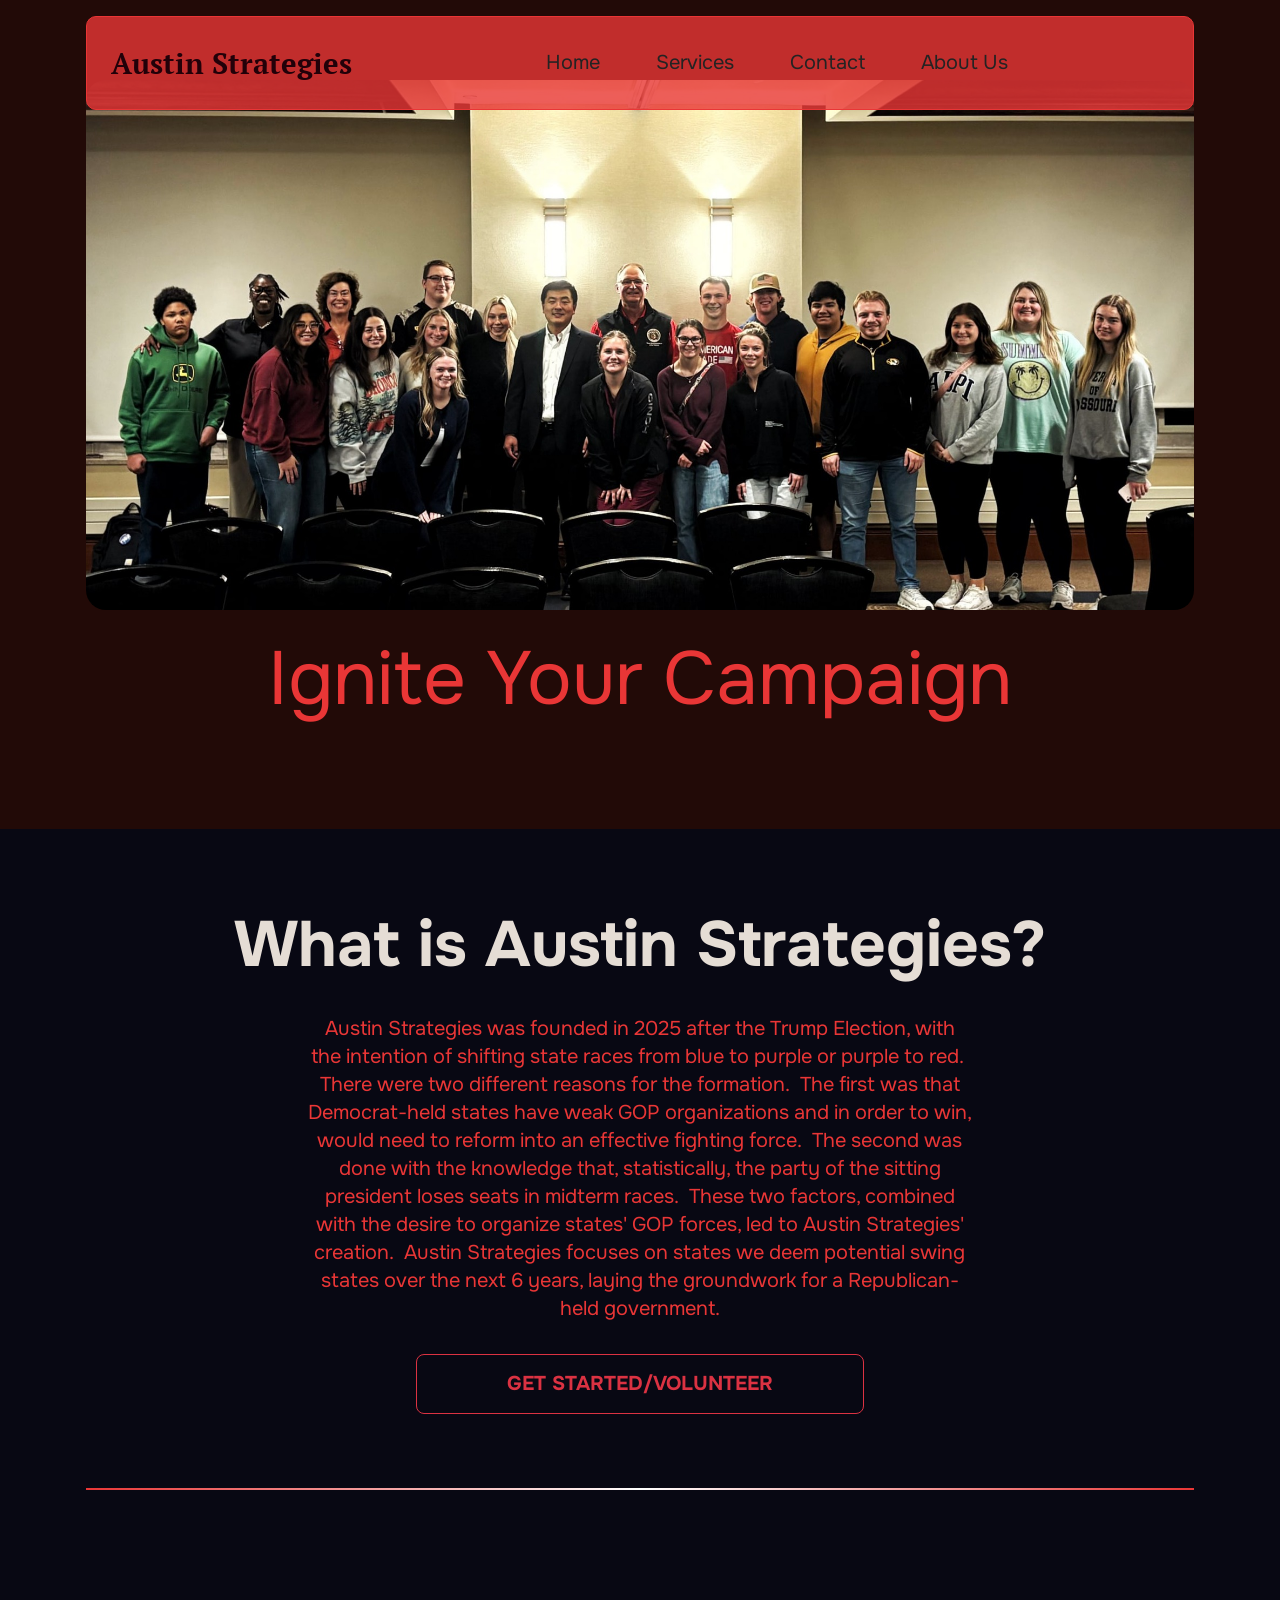
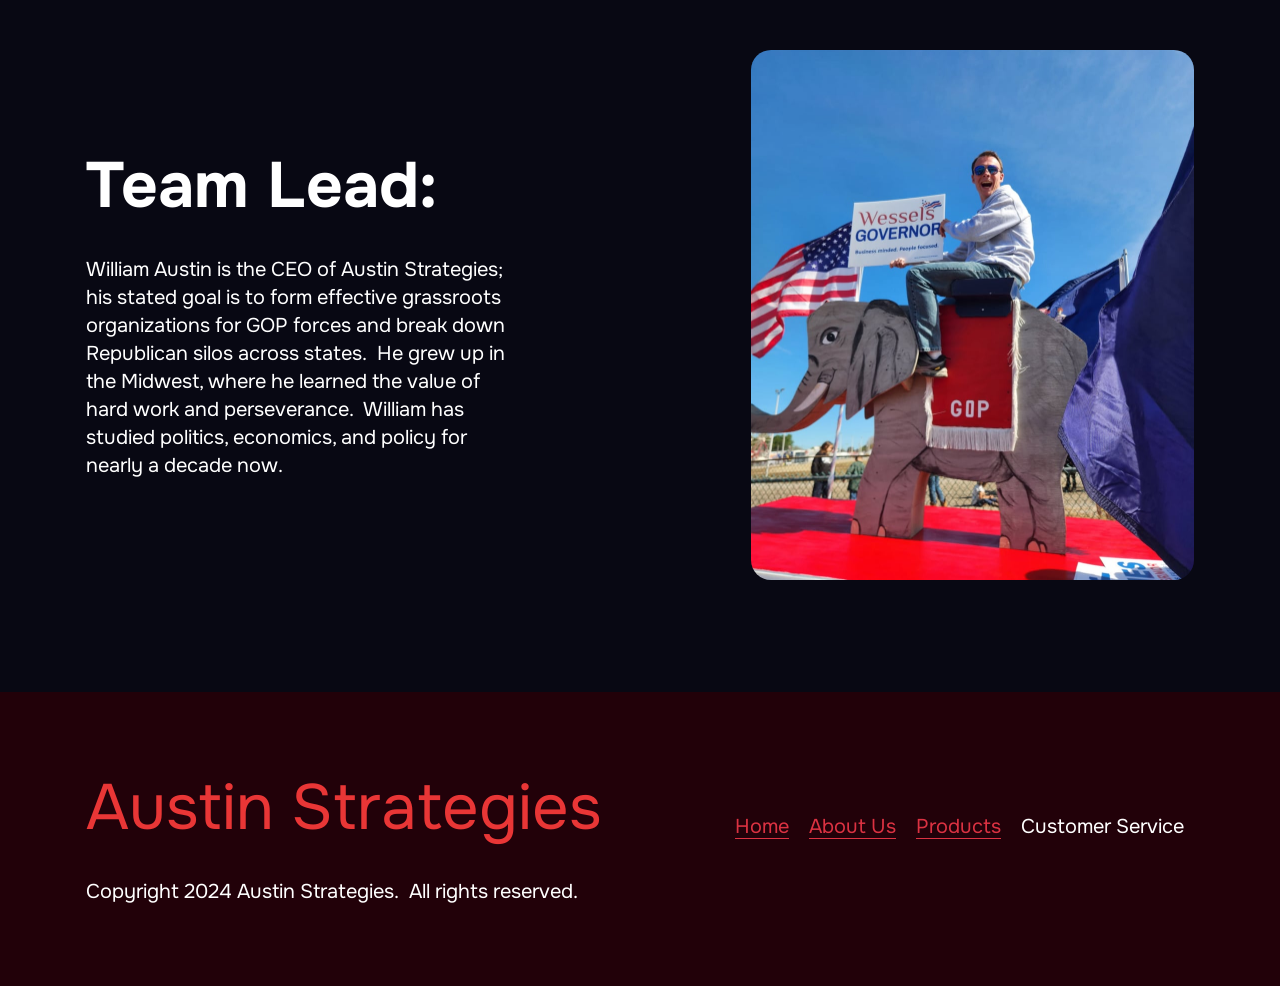
==== about.html @ 36a0f1d8 "Add files via upload" ====
<!DOCTYPE html>
<html  >
<head>
  <!-- Site made with Mobirise Website Builder v6.0.6, https://mobirise.com -->
  <meta charset="UTF-8">
  <meta http-equiv="X-UA-Compatible" content="IE=edge">
  <meta name="generator" content="Mobirise v6.0.6, mobirise.com">
  <meta name="viewport" content="width=device-width, initial-scale=1, minimum-scale=1">
  <link rel="shortcut icon" href="assets/images/screenshot202026-02-1120003244-95x86.png" type="image/x-icon">
  <meta name="description" content="">
  
  
  <title>About Us</title>
  <link rel="stylesheet" href="assets/web/assets/mobirise-icons2/mobirise2.css">
  <link rel="stylesheet" href="assets/bootstrap/css/bootstrap.min.css">
  <link rel="stylesheet" href="assets/bootstrap/css/bootstrap-grid.min.css">
  <link rel="stylesheet" href="assets/bootstrap/css/bootstrap-reboot.min.css">
  <link rel="stylesheet" href="assets/dropdown/css/style.css">
  <link rel="stylesheet" href="assets/socicon/css/styles.css">
  <link rel="stylesheet" href="assets/theme/css/style.css">
  <link rel="preload" href="https://fonts.googleapis.com/css2?family=Onest:wght@400;700&display=swap&display=swap" as="style" onload="this.onload=null;this.rel='stylesheet'">
  <noscript><link rel="stylesheet" href="https://fonts.googleapis.com/css2?family=Onest:wght@400;700&display=swap&display=swap"></noscript>
  <link rel="preload" href="https://fonts.googleapis.com/css?family=PT+Serif:400,400i,700,700i&display=swap" as="style" onload="this.onload=null;this.rel='stylesheet'">
  <noscript><link rel="stylesheet" href="https://fonts.googleapis.com/css?family=PT+Serif:400,400i,700,700i&display=swap"></noscript>
  <link rel="preload" as="style" href="assets/mobirise/css/mbr-additional.css?v=uvX25L"><link rel="stylesheet" href="assets/mobirise/css/mbr-additional.css?v=uvX25L" type="text/css">

  
  
  
</head>
<body>
  
  <section data-bs-version="5.1" class="menu menu01 tradem5 cid-uSKckRHDEF" once="menu" id="menu01-x">
    

    <div class="container">
        <nav class="navbar navbar-dropdown navbar-expand-lg">
            <div class="menu-container">
                <div class="navbar-brand">
				
                    <span class="navbar-caption-wrap"><a class="navbar-caption text-primary display-7" href="index.html">Austin Strategies</a></span>
                </div>
                <button class="navbar-toggler" type="button" data-toggle="collapse" data-bs-toggle="collapse" data-target="#navbarSupportedContent" data-bs-target="#navbarSupportedContent" aria-controls="navbarNavAltMarkup" aria-expanded="false" aria-label="Toggle navigation">
                    <div class="hamburger">
                        <span></span>
                        <span></span>
                        <span></span>
                        <span></span>
                    </div>
                </button>
                <div class="collapse navbar-collapse" id="navbarSupportedContent">
                    <ul class="navbar-nav nav-dropdown nav-right" data-app-modern-menu="true"><li class="nav-item">
                            <a class="nav-link link text-black display-4" href="index.html">Home</a>
                        </li><li class="nav-item"><a class="nav-link link text-black display-4" href="services.html">Services</a></li><li class="nav-item"><a class="nav-link link text-black display-4" href="contact.html">Contact</a></li>
                        <li class="nav-item">
                            <a class="nav-link link text-black display-4" href="about.html" aria-expanded="false">About Us</a>
                        </li></ul>
                    
                    
                </div>
            </div>
        </nav>
    </div>
</section>

<section data-bs-version="5.1" class="header02 tradem5 cid-vbmM0a72U4" id="header02-1a">
    

    
    

    <div class="container">
        <div class="row items-wrap">
            <div class="col-12 card">
                <div class="content-wrapper">
                    <div class="image-wrapper">
                        <img src="assets/images/6789fdcf-dcc9-4d1d-a786-0f560a11fdab-2216x2216.jpeg" alt="Austin Strategies">
                    </div>
                    <h2 class="mbr-section-title mbr-fonts-style display-1">Ignite Your Campaign</h2>
                    <div class="text-wrapper">
                        
                    </div>
                    
                </div>
            </div>
        </div>
    </div>
</section>

<section data-bs-version="5.1" class="article01 tradem5 cid-vbmLSLLcjw" id="article01-18">
    

    
    

    <div class="container">
        <div class="row">
            <div class="col-12">
                <div class="content-wrapper">
                    <h2 class="mbr-section-title mbr-fonts-style display-2">
                        <strong>What is Austin Strategies?</strong></h2>
                    <div class="text-wrapper">
                        <p class="mbr-text mbr-fonts-style display-4">Austin Strategies was founded in 2025 after the Trump Election, with the intention of shifting state races from blue to purple or purple to red.&nbsp; There were two different reasons for the formation.&nbsp; The first was that Democrat-held states have weak GOP organizations and in order to win, would need to reform into an effective fighting force.&nbsp; The second was done with the knowledge that, statistically, the party of the sitting president loses seats in midterm races.&nbsp; These two factors, combined with the desire to organize states' GOP forces, led to Austin Strategies' creation.&nbsp; Austin Strategies focuses on states we deem potential swing states over the next 6 years, laying the groundwork for a Republican-held government.</p>
                    </div>
                    <div class="mbr-section-btn"><a class="btn btn-danger-outline display-4" href="https://forms.gle/6SxPCvq4JrFUHr5v7">
                            GET STARTED/VOLUNTEER</a></div>
                    <div class="border-wrap"></div>
                </div>
            </div>
        </div>
    </div>
</section>

<section data-bs-version="5.1" class="article02 tradem5 cid-vbn6cPaerj" id="article02-1b">
    

    
    

    <div class="container">
        <div class="row items-wrap">
            <div class="col-12 col-lg-6 card">
                <div class="content-wrapper">
                    <h2 class="mbr-section-title mbr-fonts-style display-2"><strong>Team Lead:</strong></h2>
                    <div class="text-wrapper">
                        <p class="mbr-text mbr-fonts-style display-4">William Austin is the CEO of Austin Strategies; his stated goal is to form effective grassroots organizations for GOP forces and break down Republican silos across states.&nbsp; He grew up in the Midwest, where he learned the value of hard work and perseverance.&nbsp; William has studied politics, economics, and policy for nearly a decade now.</p>
                    </div>
                    
                </div>
            </div>
            <div class="col-lg-5">
                <div class="content-wrapper">
                    <div class="image-wrapper">
                        <img src="assets/images/image0000002010-886x1181.jpg" alt="GOP">
                    </div>
                </div>
            </div>
        </div>
    </div>
</section>

<section data-bs-version="5.1" class="footer01 tradem5 cid-uSKckSQ9bU" once="footers" id="footer01-y">
    

    
    

    <div class="container">
        <div class="row items-wrap">
            <div class="col-12 col-lg-6 card">
                <div class="title-wrapper">
                    <a href="#">
                        <h2 class="mbr-section-title mbr-fonts-style display-2">Austin Strategies&nbsp;</h2>
                    </a>
                </div>
            </div>
            <div class="col-12 col-lg-6 card">
                <div class="nav-wrapper">
                    <ul class="list mbr-fonts-style display-4">
                        <li class="item-wrap"><a href="index.html" class="text-danger">Home</a></li><li class="item-wrap"><a href="about.html" class="text-danger">About Us</a></li>
                        <li class="item-wrap"><a href="index.html#pricing01-2" class="text-danger text-primary">Products</a></li>
                        <li class="item-wrap">Customer Service</li>
                    </ul>
                </div>
            </div>
            <div class="col-12">
                <h2 class="mbr-copy mbr-fonts-style display-4">Copyright 2024 Austin Strategies.&nbsp; All rights reserved.</h2>
            </div>
        </div>
    </div>
</section>


<script src="assets/bootstrap/js/bootstrap.bundle.min.js"></script>
  <script src="assets/smoothscroll/smooth-scroll.js"></script>
  <script src="assets/ytplayer/index.js"></script>
  <script src="assets/dropdown/js/navbar-dropdown.js"></script>
  <script src="assets/theme/js/script.js"></script>
  
  
  
</body>
</html>
---- assets/web/assets/mobirise-icons2/mobirise2.css ----
@font-face {
  font-family: 'Moririse2';
  font-display: swap;
  src:  url('mobirise2.eot?f2bix4');
  src:  url('mobirise2.eot?f2bix4#iefix') format('embedded-opentype'),
    url('mobirise2.ttf?f2bix4') format('truetype'),
    url('mobirise2.woff?f2bix4') format('woff'),
    url('mobirise2.svg?f2bix4#mobirise2') format('svg');
  font-weight: normal;
  font-style: normal;
}

[class^="mobi-"], [class*=" mobi-"] {
  /* use !important to prevent issues with browser extensions that change fonts */
  font-family: 'Moririse2' !important;
  speak: none;
  font-style: normal;
  font-weight: normal;
  font-variant: normal;
  text-transform: none;
  line-height: 1;

  /* Better Font Rendering =========== */
  -webkit-font-smoothing: antialiased;
  -moz-osx-font-smoothing: grayscale;
}

.mobi-mbri-add-submenu:before {
  content: "\e900";
}
.mobi-mbri-alert:before {
  content: "\e901";
}
.mobi-mbri-align-center:before {
  content: "\e902";
}
.mobi-mbri-align-justify:before {
  content: "\e903";
}
.mobi-mbri-align-left:before {
  content: "\e904";
}
.mobi-mbri-align-right:before {
  content: "\e905";
}
.mobi-mbri-android:before {
  content: "\e906";
}
.mobi-mbri-apple:before {
  content: "\e907";
}
.mobi-mbri-arrow-down:before {
  content: "\e908";
}
.mobi-mbri-arrow-next:before {
  content: "\e909";
}
.mobi-mbri-arrow-prev:before {
  content: "\e90a";
}
.mobi-mbri-arrow-up:before {
  content: "\e90b";
}
.mobi-mbri-bold:before {
  content: "\e90c";
}
.mobi-mbri-bookmark:before {
  content: "\e90d";
}
.mobi-mbri-bootstrap:before {
  content: "\e90e";
}
.mobi-mbri-briefcase:before {
  content: "\e90f";
}
.mobi-mbri-browse:before {
  content: "\e910";
}
.mobi-mbri-bulleted-list:before {
  content: "\e911";
}
.mobi-mbri-calendar:before {
  content: "\e912";
}
.mobi-mbri-camera:before {
  content: "\e913";
}
.mobi-mbri-cart-add:before {
  content: "\e914";
}
.mobi-mbri-cart-full:before {
  content: "\e915";
}
.mobi-mbri-cash:before {
  content: "\e916";
}
.mobi-mbri-change-style:before {
  content: "\e917";
}
.mobi-mbri-chat:before {
  content: "\e918";
}
.mobi-mbri-clock:before {
  content: "\e919";
}
.mobi-mbri-close:before {
  content: "\e91a";
}
.mobi-mbri-cloud:before {
  content: "\e91b";
}
.mobi-mbri-code:before {
  content: "\e91c";
}
.mobi-mbri-contact-form:before {
  content: "\e91d";
}
.mobi-mbri-credit-card:before {
  content: "\e91e";
}
.mobi-mbri-cursor-click:before {
  content: "\e91f";
}
.mobi-mbri-cust-feedback:before {
  content: "\e920";
}
.mobi-mbri-database:before {
  content: "\e921";
}
.mobi-mbri-delivery:before {
  content: "\e922";
}
.mobi-mbri-desktop:before {
  content: "\e923";
}
.mobi-mbri-devices:before {
  content: "\e924";
}
.mobi-mbri-down:before {
  content: "\e925";
}
.mobi-mbri-download-2:before {
  content: "\e926";
}
.mobi-mbri-download:before {
  content: "\e927";
}
.mobi-mbri-drag-n-drop-2:before {
  content: "\e928";
}
.mobi-mbri-drag-n-drop:before {
  content: "\e929";
}
.mobi-mbri-edit-2:before {
  content: "\e92a";
}
.mobi-mbri-edit:before {
  content: "\e92b";
}
.mobi-mbri-error:before {
  content: "\e92c";
}
.mobi-mbri-extension:before {
  content: "\e92d";
}
.mobi-mbri-features:before {
  content: "\e92e";
}
.mobi-mbri-file:before {
  content: "\e92f";
}
.mobi-mbri-flag:before {
  content: "\e930";
}
.mobi-mbri-folder:before {
  content: "\e931";
}
.mobi-mbri-gift:before {
  content: "\e932";
}
.mobi-mbri-github:before {
  content: "\e933";
}
.mobi-mbri-globe-2:before {
  content: "\e934";
}
.mobi-mbri-globe:before {
  content: "\e935";
}
.mobi-mbri-growing-chart:before {
  content: "\e936";
}
.mobi-mbri-hearth:before {
  content: "\e937";
}
.mobi-mbri-help:before {
  content: "\e938";
}
.mobi-mbri-home:before {
  content: "\e939";
}
.mobi-mbri-hot-cup:before {
  content: "\e93a";
}
.mobi-mbri-idea:before {
  content: "\e93b";
}
.mobi-mbri-image-gallery:before {
  content: "\e93c";
}
.mobi-mbri-image-slider:before {
  content: "\e93d";
}
.mobi-mbri-info:before {
  content: "\e93e";
}
.mobi-mbri-italic:before {
  content: "\e93f";
}
.mobi-mbri-key:before {
  content: "\e940";
}
.mobi-mbri-laptop:before {
  content: "\e941";
}
.mobi-mbri-layers:before {
  content: "\e942";
}
.mobi-mbri-left-right:before {
  content: "\e943";
}
.mobi-mbri-left:before {
  content: "\e944";
}
.mobi-mbri-letter:before {
  content: "\e945";
}
.mobi-mbri-like:before {
  content: "\e946";
}
.mobi-mbri-link:before {
  content: "\e947";
}
.mobi-mbri-lock:before {
  content: "\e948";
}
.mobi-mbri-login:before {
  content: "\e949";
}
.mobi-mbri-logout:before {
  content: "\e94a";
}
.mobi-mbri-magic-stick:before {
  content: "\e94b";
}
.mobi-mbri-map-pin:before {
  content: "\e94c";
}
.mobi-mbri-menu:before {
  content: "\e94d";
}
.mobi-mbri-mobile-2:before {
  content: "\e94e";
}
.mobi-mbri-mobile-horizontal:before {
  content: "\e94f";
}
.mobi-mbri-mobile:before {
  content: "\e950";
}
.mobi-mbri-mobirise:before {
  content: "\e951";
}
.mobi-mbri-more-horizontal:before {
  content: "\e952";
}
.mobi-mbri-more-vertical:before {
  content: "\e953";
}
.mobi-mbri-music:before {
  content: "\e954";
}
.mobi-mbri-new-file:before {
  content: "\e955";
}
.mobi-mbri-numbered-list:before {
  content: "\e956";
}
.mobi-mbri-opened-folder:before {
  content: "\e957";
}
.mobi-mbri-pages:before {
  content: "\e958";
}
.mobi-mbri-paper-plane:before {
  content: "\e959";
}
.mobi-mbri-paperclip:before {
  content: "\e95a";
}
.mobi-mbri-phone:before {
  content: "\e95b";
}
.mobi-mbri-photo:before {
  content: "\e95c";
}
.mobi-mbri-photos:before {
  content: "\e95d";
}
.mobi-mbri-pin:before {
  content: "\e95e";
}
.mobi-mbri-play:before {
  content: "\e95f";
}
.mobi-mbri-plus:before {
  content: "\e960";
}
.mobi-mbri-preview:before {
  content: "\e961";
}
.mobi-mbri-print:before {
  content: "\e962";
}
.mobi-mbri-protect:before {
  content: "\e963";
}
.mobi-mbri-question:before {
  content: "\e964";
}
.mobi-mbri-quote-left:before {
  content: "\e965";
}
.mobi-mbri-quote-right:before {
  content: "\e966";
}
.mobi-mbri-redo:before {
  content: "\e967";
}
.mobi-mbri-refresh:before {
  content: "\e968";
}
.mobi-mbri-responsive-2:before {
  content: "\e969";
}
.mobi-mbri-responsive:before {
  content: "\e96a";
}
.mobi-mbri-right:before {
  content: "\e96b";
}
.mobi-mbri-rocket:before {
  content: "\e96c";
}
.mobi-mbri-sad-face:before {
  content: "\e96d";
}
.mobi-mbri-sale:before {
  content: "\e96e";
}
.mobi-mbri-save:before {
  content: "\e96f";
}
.mobi-mbri-search:before {
  content: "\e970";
}
.mobi-mbri-setting-2:before {
  content: "\e971";
}
.mobi-mbri-setting-3:before {
  content: "\e972";
}
.mobi-mbri-setting:before {
  content: "\e973";
}
.mobi-mbri-share:before {
  content: "\e974";
}
.mobi-mbri-shopping-bag:before {
  content: "\e975";
}
.mobi-mbri-shopping-basket:before {
  content: "\e976";
}
.mobi-mbri-shopping-cart:before {
  content: "\e977";
}
.mobi-mbri-sites:before {
  content: "\e978";
}
.mobi-mbri-smile-face:before {
  content: "\e979";
}
.mobi-mbri-speed:before {
  content: "\e97a";
}
.mobi-mbri-star:before {
  content: "\e97b";
}
.mobi-mbri-success:before {
  content: "\e97c";
}
.mobi-mbri-sun:before {
  content: "\e97d";
}
.mobi-mbri-sun2:before {
  content: "\e97e";
}
.mobi-mbri-tablet-vertical:before {
  content: "\e97f";
}
.mobi-mbri-tablet:before {
  content: "\e980";
}
.mobi-mbri-target:before {
  content: "\e981";
}
.mobi-mbri-timer:before {
  content: "\e982";
}
.mobi-mbri-to-ftp:before {
  content: "\e983";
}
.mobi-mbri-to-local-drive:before {
  content: "\e984";
}
.mobi-mbri-touch-swipe:before {
  content: "\e985";
}
.mobi-mbri-touch:before {
  content: "\e986";
}
.mobi-mbri-trash:before {
  content: "\e987";
}
.mobi-mbri-underline:before {
  content: "\e988";
}
.mobi-mbri-undo:before {
  content: "\e989";
}
.mobi-mbri-unlink:before {
  content: "\e98a";
}
.mobi-mbri-unlock:before {
  content: "\e98b";
}
.mobi-mbri-up-down:before {
  content: "\e98c";
}
.mobi-mbri-up:before {
  content: "\e98d";
}
.mobi-mbri-update:before {
  content: "\e98e";
}
.mobi-mbri-upload-2:before {
  content: "\e98f";
}
.mobi-mbri-upload:before {
  content: "\e990";
}
.mobi-mbri-user-2:before {
  content: "\e991";
}
.mobi-mbri-user:before {
  content: "\e992";
}
.mobi-mbri-users:before {
  content: "\e993";
}
.mobi-mbri-video-play:before {
  content: "\e994";
}
.mobi-mbri-video:before {
  content: "\e995";
}
.mobi-mbri-watch:before {
  content: "\e996";
}
.mobi-mbri-website-theme-2:before {
  content: "\e997";
}
.mobi-mbri-website-theme:before {
  content: "\e998";
}
.mobi-mbri-wifi:before {
  content: "\e999";
}
.mobi-mbri-windows:before {
  content: "\e99a";
}
.mobi-mbri-zoom-in:before {
  content: "\e99b";
}
.mobi-mbri-zoom-out:before {
  content: "\e99c";
}
---- assets/dropdown/css/style.css ----
.navbar-dropdown {
  left: 0;
  padding: 0;
  position: absolute;
  right: 0;
  top: 0;
  transition: all 0.45s ease;
  z-index: 1030;
  background: #282828; }
  .navbar-dropdown .navbar-logo {
    margin-right: 0.8rem;
    transition: margin 0.3s ease-in-out;
    vertical-align: middle; }
    .navbar-dropdown .navbar-logo img {
      height: 3.125rem;
      transition: all 0.3s ease-in-out; }
    .navbar-dropdown .navbar-logo.mbr-iconfont {
      font-size: 3.125rem;
      line-height: 3.125rem; }
  .navbar-dropdown .navbar-caption {
    font-weight: 700;
    white-space: normal;
    vertical-align: -4px;
    line-height: 3.125rem !important; }
    .navbar-dropdown .navbar-caption, .navbar-dropdown .navbar-caption:hover {
      color: inherit;
      text-decoration: none; }
  .navbar-dropdown .mbr-iconfont + .navbar-caption {
    vertical-align: -1px; }
  .navbar-dropdown.navbar-fixed-top {
    position: fixed; }
  .navbar-dropdown .navbar-brand span {
    vertical-align: -4px; }
  .navbar-dropdown.bg-color.transparent {
    background: none; }
  .navbar-dropdown.navbar-short .navbar-brand {
    padding: 0.625rem 0; }
    .navbar-dropdown.navbar-short .navbar-brand span {
      vertical-align: -1px; }
  .navbar-dropdown.navbar-short .navbar-caption {
    line-height: 2.375rem !important;
    vertical-align: -2px; }
  .navbar-dropdown.navbar-short .navbar-logo {
    margin-right: 0.5rem; }
    .navbar-dropdown.navbar-short .navbar-logo img {
      height: 2.375rem; }
    .navbar-dropdown.navbar-short .navbar-logo.mbr-iconfont {
      font-size: 2.375rem;
      line-height: 2.375rem; }
  .navbar-dropdown.navbar-short .mbr-table-cell {
    height: 3.625rem; }
  .navbar-dropdown .navbar-close {
    left: 0.6875rem;
    position: fixed;
    top: 0.75rem;
    z-index: 1000; }
  .navbar-dropdown .hamburger-icon {
    content: "";
    display: inline-block;
    vertical-align: middle;
    width: 16px;
    -webkit-box-shadow: 0 -6px 0 1px #282828,0 0 0 1px #282828,0 6px 0 1px #282828;
    -moz-box-shadow: 0 -6px 0 1px #282828,0 0 0 1px #282828,0 6px 0 1px #282828;
    box-shadow: 0 -6px 0 1px #282828,0 0 0 1px #282828,0 6px 0 1px #282828; }

.dropdown-menu .dropdown-toggle[data-toggle="dropdown-submenu"]::after {
  border-bottom: 0.35em solid transparent;
  border-left: 0.35em solid;
  border-right: 0;
  border-top: 0.35em solid transparent;
  margin-left: 0.3rem; }

.dropdown-menu .dropdown-item:focus {
  outline: 0; }

.nav-dropdown {
  font-size: 0.75rem;
  font-weight: 500;
  height: auto !important; }
  .nav-dropdown .nav-btn {
    padding-left: 1rem; }
  .nav-dropdown .link {
    margin: .667em 1.667em;
    font-weight: 500;
    padding: 0;
    transition: color .2s ease-in-out; }
    .nav-dropdown .link.dropdown-toggle {
      margin-right: 2.583em; }
      .nav-dropdown .link.dropdown-toggle::after {
        margin-left: .25rem;
        border-top: 0.35em solid;
        border-right: 0.35em solid transparent;
        border-left: 0.35em solid transparent;
        border-bottom: 0; }
      .nav-dropdown .link.dropdown-toggle[aria-expanded="true"] {
        margin: 0;
        padding: 0.667em 3.263em  0.667em 1.667em; }
  .nav-dropdown .link::after,
  .nav-dropdown .dropdown-item::after {
    color: inherit; }
  .nav-dropdown .btn {
    font-size: 0.75rem;
    font-weight: 700;
    letter-spacing: 0;
    margin-bottom: 0;
    padding-left: 1.25rem;
    padding-right: 1.25rem; }
  .nav-dropdown .dropdown-menu {
    border-radius: 0;
    border: 0;
    left: 0;
    margin: 0;
    padding-bottom: 1.25rem;
    padding-top: 1.25rem;
    position: relative; }
  .nav-dropdown .dropdown-submenu {
    margin-left: 0.125rem;
    top: 0; }
  .nav-dropdown .dropdown-item {
    font-weight: 500;
    line-height: 2;
    padding: 0.3846em 4.615em 0.3846em 1.5385em;
    position: relative;
    transition: color .2s ease-in-out, background-color .2s ease-in-out; }
    .nav-dropdown .dropdown-item::after {
      margin-top: -0.3077em;
      position: absolute;
      right: 1.1538em;
      top: 50%; }
    .nav-dropdown .dropdown-item:focus, .nav-dropdown .dropdown-item:hover {
      background: none; }

@media (max-width: 767px) {
  .nav-dropdown.navbar-toggleable-sm {
    bottom: 0;
    display: none;
    left: 0;
    overflow-x: hidden;
    position: fixed;
    top: 0;
    transform: translateX(-100%);
    -ms-transform: translateX(-100%);
    -webkit-transform: translateX(-100%);
    width: 18.75rem;
    z-index: 999; } }
.nav-dropdown.navbar-toggleable-xl {
  bottom: 0;
  display: none;
  left: 0;
  overflow-x: hidden;
  position: fixed;
  top: 0;
  transform: translateX(-100%);
  -ms-transform: translateX(-100%);
  -webkit-transform: translateX(-100%);
  width: 18.75rem;
  z-index: 999; }

.nav-dropdown-sm {
  display: block !important;
  overflow-x: hidden;
  overflow: auto;
  padding-top: 3.875rem; }
  .nav-dropdown-sm::after {
    content: "";
    display: block;
    height: 3rem;
    width: 100%; }
  .nav-dropdown-sm.collapse.in ~ .navbar-close {
    display: block !important; }
  .nav-dropdown-sm.collapsing, .nav-dropdown-sm.collapse.in {
    transform: translateX(0);
    -ms-transform: translateX(0);
    -webkit-transform: translateX(0);
    transition: all 0.25s ease-out;
    -webkit-transition: all 0.25s ease-out;
    background: #282828; }
  .nav-dropdown-sm.collapsing[aria-expanded="false"] {
    transform: translateX(-100%);
    -ms-transform: translateX(-100%);
    -webkit-transform: translateX(-100%); }
  .nav-dropdown-sm .nav-item {
    display: block;
    margin-left: 0 !important;
    padding-left: 0; }
  .nav-dropdown-sm .link,
  .nav-dropdown-sm .dropdown-item {
    border-top: 1px dotted rgba(255, 255, 255, 0.1);
    font-size: 0.8125rem;
    line-height: 1.6;
    margin: 0 !important;
    padding: 0.875rem 2.4rem 0.875rem 1.5625rem !important;
    position: relative;
    white-space: normal; }
    .nav-dropdown-sm .link:focus, .nav-dropdown-sm .link:hover,
    .nav-dropdown-sm .dropdown-item:focus,
    .nav-dropdown-sm .dropdown-item:hover {
      background: rgba(0, 0, 0, 0.2) !important;
      color: #c0a375; }
  .nav-dropdown-sm .nav-btn {
    position: relative;
    padding: 1.5625rem 1.5625rem 0 1.5625rem; }
    .nav-dropdown-sm .nav-btn::before {
      border-top: 1px dotted rgba(255, 255, 255, 0.1);
      content: "";
      left: 0;
      position: absolute;
      top: 0;
      width: 100%; }
    .nav-dropdown-sm .nav-btn + .nav-btn {
      padding-top: 0.625rem; }
      .nav-dropdown-sm .nav-btn + .nav-btn::before {
        display: none; }
  .nav-dropdown-sm .btn {
    padding: 0.625rem 0; }
  .nav-dropdown-sm .dropdown-toggle[data-toggle="dropdown-submenu"]::after {
    margin-left: .25rem;
    border-top: 0.35em solid;
    border-right: 0.35em solid transparent;
    border-left: 0.35em solid transparent;
    border-bottom: 0; }
  .nav-dropdown-sm .dropdown-toggle[data-toggle="dropdown-submenu"][aria-expanded="true"]::after {
    border-top: 0;
    border-right: 0.35em solid transparent;
    border-left: 0.35em solid transparent;
    border-bottom: 0.35em solid; }
  .nav-dropdown-sm .dropdown-menu {
    margin: 0;
    padding: 0;
    position: relative;
    top: 0;
    left: 0;
    width: 100%;
    border: 0;
    float: none;
    border-radius: 0;
    background: none; }
  .nav-dropdown-sm .dropdown-submenu {
    left: 100%;
    margin-left: 0.125rem;
    margin-top: -1.25rem;
    top: 0; }

.navbar-toggleable-sm .nav-dropdown .dropdown-menu {
  position: absolute; }

.navbar-toggleable-sm .nav-dropdown .dropdown-submenu {
  left: 100%;
  margin-left: 0.125rem;
  margin-top: -1.25rem;
  top: 0; }

.navbar-toggleable-sm.opened .nav-dropdown .dropdown-menu {
  position: relative; }

.navbar-toggleable-sm.opened .nav-dropdown .dropdown-submenu {
  left: 0;
  margin-left: 00rem;
  margin-top: 0rem;
  top: 0; }

.is-builder .nav-dropdown.collapsing {
  transition: none !important; }
---- assets/socicon/css/styles.css ----
@charset "UTF-8";

@font-face {
  font-family: 'Socicon';
  src:  url('../fonts/socicon.eot');
  src:  url('../fonts/socicon.eot?#iefix') format('embedded-opentype'),
    url('../fonts/socicon.woff2') format('woff2'),
    url('../fonts/socicon.ttf') format('truetype'),
    url('../fonts/socicon.woff') format('woff'),
    url('../fonts/socicon.svg#socicon') format('svg');
  font-weight: normal;
  font-style: normal;
  font-display: swap;
}

[data-icon]:before {
  font-family: "socicon" !important;
  content: attr(data-icon);
  font-style: normal !important;
  font-weight: normal !important;
  font-variant: normal !important;
  text-transform: none !important;
  speak: none;
  line-height: 1;
  -webkit-font-smoothing: antialiased;
  -moz-osx-font-smoothing: grayscale;
}

[class^="socicon-"], [class*=" socicon-"] {
  /* use !important to prevent issues with browser extensions that change fonts */
  font-family: 'Socicon' !important;
  speak: none;
  font-style: normal;
  font-weight: normal;
  font-variant: normal;
  text-transform: none;
  line-height: 1;

  /* Better Font Rendering =========== */
  -webkit-font-smoothing: antialiased;
  -moz-osx-font-smoothing: grayscale;
}

.socicon-eitaa:before {
  content: "\e97c";
}
.socicon-soroush:before {
  content: "\e97d";
}
.socicon-bale:before {
  content: "\e97e";
}
.socicon-zazzle:before {
  content: "\e97b";
}
.socicon-society6:before {
  content: "\e97a";
}
.socicon-redbubble:before {
  content: "\e979";
}
.socicon-avvo:before {
  content: "\e978";
}
.socicon-stitcher:before {
  content: "\e977";
}
.socicon-googlehangouts:before {
  content: "\e974";
}
.socicon-dlive:before {
  content: "\e975";
}
.socicon-vsco:before {
  content: "\e976";
}
.socicon-flipboard:before {
  content: "\e973";
}
.socicon-ubuntu:before {
  content: "\e958";
}
.socicon-artstation:before {
  content: "\e959";
}
.socicon-invision:before {
  content: "\e95a";
}
.socicon-torial:before {
  content: "\e95b";
}
.socicon-collectorz:before {
  content: "\e95c";
}
.socicon-seenthis:before {
  content: "\e95d";
}
.socicon-googleplaymusic:before {
  content: "\e95e";
}
.socicon-debian:before {
  content: "\e95f";
}
.socicon-filmfreeway:before {
  content: "\e960";
}
.socicon-gnome:before {
  content: "\e961";
}
.socicon-itchio:before {
  content: "\e962";
}
.socicon-jamendo:before {
  content: "\e963";
}
.socicon-mix:before {
  content: "\e964";
}
.socicon-sharepoint:before {
  content: "\e965";
}
.socicon-tinder:before {
  content: "\e966";
}
.socicon-windguru:before {
  content: "\e967";
}
.socicon-cdbaby:before {
  content: "\e968";
}
.socicon-elementaryos:before {
  content: "\e969";
}
.socicon-stage32:before {
  content: "\e96a";
}
.socicon-tiktok:before {
  content: "\e96b";
}
.socicon-gitter:before {
  content: "\e96c";
}
.socicon-letterboxd:before {
  content: "\e96d";
}
.socicon-threema:before {
  content: "\e96e";
}
.socicon-splice:before {
  content: "\e96f";
}
.socicon-metapop:before {
  content: "\e970";
}
.socicon-naver:before {
  content: "\e971";
}
.socicon-remote:before {
  content: "\e972";
}
.socicon-internet:before {
  content: "\e957";
}
.socicon-moddb:before {
  content: "\e94b";
}
.socicon-indiedb:before {
  content: "\e94c";
}
.socicon-traxsource:before {
  content: "\e94d";
}
.socicon-gamefor:before {
  content: "\e94e";
}
.socicon-pixiv:before {
  content: "\e94f";
}
.socicon-myanimelist:before {
  content: "\e950";
}
.socicon-blackberry:before {
  content: "\e951";
}
.socicon-wickr:before {
  content: "\e952";
}
.socicon-spip:before {
  content: "\e953";
}
.socicon-napster:before {
  content: "\e954";
}
.socicon-beatport:before {
  content: "\e955";
}
.socicon-hackerone:before {
  content: "\e956";
}
.socicon-hackernews:before {
  content: "\e946";
}
.socicon-smashwords:before {
  content: "\e947";
}
.socicon-kobo:before {
  content: "\e948";
}
.socicon-bookbub:before {
  content: "\e949";
}
.socicon-mailru:before {
  content: "\e94a";
}
.socicon-gitlab:before {
  content: "\e945";
}
.socicon-instructables:before {
  content: "\e944";
}
.socicon-portfolio:before {
  content: "\e943";
}
.socicon-codered:before {
  content: "\e940";
}
.socicon-origin:before {
  content: "\e941";
}
.socicon-nextdoor:before {
  content: "\e942";
}
.socicon-udemy:before {
  content: "\e93f";
}
.socicon-livemaster:before {
  content: "\e93e";
}
.socicon-crunchbase:before {
  content: "\e93b";
}
.socicon-homefy:before {
  content: "\e93c";
}
.socicon-calendly:before {
  content: "\e93d";
}
.socicon-realtor:before {
  content: "\e90f";
}
.socicon-tidal:before {
  content: "\e910";
}
.socicon-qobuz:before {
  content: "\e911";
}
.socicon-natgeo:before {
  content: "\e912";
}
.socicon-mastodon:before {
  content: "\e913";
}
.socicon-unsplash:before {
  content: "\e914";
}
.socicon-homeadvisor:before {
  content: "\e915";
}
.socicon-angieslist:before {
  content: "\e916";
}
.socicon-codepen:before {
  content: "\e917";
}
.socicon-slack:before {
  content: "\e918";
}
.socicon-openaigym:before {
  content: "\e919";
}
.socicon-logmein:before {
  content: "\e91a";
}
.socicon-fiverr:before {
  content: "\e91b";
}
.socicon-gotomeeting:before {
  content: "\e91c";
}
.socicon-aliexpress:before {
  content: "\e91d";
}
.socicon-guru:before {
  content: "\e91e";
}
.socicon-appstore:before {
  content: "\e91f";
}
.socicon-homes:before {
  content: "\e920";
}
.socicon-zoom:before {
  content: "\e921";
}
.socicon-alibaba:before {
  content: "\e922";
}
.socicon-craigslist:before {
  content: "\e923";
}
.socicon-wix:before {
  content: "\e924";
}
.socicon-redfin:before {
  content: "\e925";
}
.socicon-googlecalendar:before {
  content: "\e926";
}
.socicon-shopify:before {
  content: "\e927";
}
.socicon-freelancer:before {
  content: "\e928";
}
.socicon-seedrs:before {
  content: "\e929";
}
.socicon-bing:before {
  content: "\e92a";
}
.socicon-doodle:before {
  content: "\e92b";
}
.socicon-bonanza:before {
  content: "\e92c";
}
.socicon-squarespace:before {
  content: "\e92d";
}
.socicon-toptal:before {
  content: "\e92e";
}
.socicon-gust:before {
  content: "\e92f";
}
.socicon-ask:before {
  content: "\e930";
}
.socicon-trulia:before {
  content: "\e931";
}
.socicon-loomly:before {
  content: "\e932";
}
.socicon-ghost:before {
  content: "\e933";
}
.socicon-upwork:before {
  content: "\e934";
}
.socicon-fundable:before {
  content: "\e935";
}
.socicon-booking:before {
  content: "\e936";
}
.socicon-googlemaps:before {
  content: "\e937";
}
.socicon-zillow:before {
  content: "\e938";
}
.socicon-niconico:before {
  content: "\e939";
}
.socicon-toneden:before {
  content: "\e93a";
}
.socicon-augment:before {
  content: "\e908";
}
.socicon-bitbucket:before {
  content: "\e909";
}
.socicon-fyuse:before {
  content: "\e90a";
}
.socicon-yt-gaming:before {
  content: "\e90b";
}
.socicon-sketchfab:before {
  content: "\e90c";
}
.socicon-mobcrush:before {
  content: "\e90d";
}
.socicon-microsoft:before {
  content: "\e90e";
}
.socicon-pandora:before {
  content: "\e907";
}
.socicon-messenger:before {
  content: "\e906";
}
.socicon-gamewisp:before {
  content: "\e905";
}
.socicon-bloglovin:before {
  content: "\e904";
}
.socicon-tunein:before {
  content: "\e903";
}
.socicon-gamejolt:before {
  content: "\e901";
}
.socicon-trello:before {
  content: "\e902";
}
.socicon-spreadshirt:before {
  content: "\e900";
}
.socicon-500px:before {
  content: "\e000";
}
.socicon-8tracks:before {
  content: "\e001";
}
.socicon-airbnb:before {
  content: "\e002";
}
.socicon-alliance:before {
  content: "\e003";
}
.socicon-amazon:before {
  content: "\e004";
}
.socicon-amplement:before {
  content: "\e005";
}
.socicon-android:before {
  content: "\e006";
}
.socicon-angellist:before {
  content: "\e007";
}
.socicon-apple:before {
  content: "\e008";
}
.socicon-appnet:before {
  content: "\e009";
}
.socicon-baidu:before {
  content: "\e00a";
}
.socicon-bandcamp:before {
  content: "\e00b";
}
.socicon-battlenet:before {
  content: "\e00c";
}
.socicon-mixer:before {
  content: "\e00d";
}
.socicon-bebee:before {
  content: "\e00e";
}
.socicon-bebo:before {
  content: "\e00f";
}
.socicon-behance:before {
  content: "\e010";
}
.socicon-blizzard:before {
  content: "\e011";
}
.socicon-blogger:before {
  content: "\e012";
}
.socicon-buffer:before {
  content: "\e013";
}
.socicon-chrome:before {
  content: "\e014";
}
.socicon-coderwall:before {
  content: "\e015";
}
.socicon-curse:before {
  content: "\e016";
}
.socicon-dailymotion:before {
  content: "\e017";
}
.socicon-deezer:before {
  content: "\e018";
}
.socicon-delicious:before {
  content: "\e019";
}
.socicon-deviantart:before {
  content: "\e01a";
}
.socicon-diablo:before {
  content: "\e01b";
}
.socicon-digg:before {
  content: "\e01c";
}
.socicon-discord:before {
  content: "\e01d";
}
.socicon-disqus:before {
  content: "\e01e";
}
.socicon-douban:before {
  content: "\e01f";
}
.socicon-draugiem:before {
  content: "\e020";
}
.socicon-dribbble:before {
  content: "\e021";
}
.socicon-drupal:before {
  content: "\e022";
}
.socicon-ebay:before {
  content: "\e023";
}
.socicon-ello:before {
  content: "\e024";
}
.socicon-endomodo:before {
  content: "\e025";
}
.socicon-envato:before {
  content: "\e026";
}
.socicon-etsy:before {
  content: "\e027";
}
.socicon-facebook:before {
  content: "\e028";
}
.socicon-feedburner:before {
  content: "\e029";
}
.socicon-filmweb:before {
  content: "\e02a";
}
.socicon-firefox:before {
  content: "\e02b";
}
.socicon-flattr:before {
  content: "\e02c";
}
.socicon-flickr:before {
  content: "\e02d";
}
.socicon-formulr:before {
  content: "\e02e";
}
.socicon-forrst:before {
  content: "\e02f";
}
.socicon-foursquare:before {
  content: "\e030";
}
.socicon-friendfeed:before {
  content: "\e031";
}
.socicon-github:before {
  content: "\e032";
}
.socicon-goodreads:before {
  content: "\e033";
}
.socicon-google:before {
  content: "\e034";
}
.socicon-googlescholar:before {
  content: "\e035";
}
.socicon-googlegroups:before {
  content: "\e036";
}
.socicon-googlephotos:before {
  content: "\e037";
}
.socicon-googleplus:before {
  content: "\e038";
}
.socicon-grooveshark:before {
  content: "\e039";
}
.socicon-hackerrank:before {
  content: "\e03a";
}
.socicon-hearthstone:before {
  content: "\e03b";
}
.socicon-hellocoton:before {
  content: "\e03c";
}
.socicon-heroes:before {
  content: "\e03d";
}
.socicon-smashcast:before {
  content: "\e03e";
}
.socicon-horde:before {
  content: "\e03f";
}
.socicon-houzz:before {
  content: "\e040";
}
.socicon-icq:before {
  content: "\e041";
}
.socicon-identica:before {
  content: "\e042";
}
.socicon-imdb:before {
  content: "\e043";
}
.socicon-instagram:before {
  content: "\e044";
}
.socicon-issuu:before {
  content: "\e045";
}
.socicon-istock:before {
  content: "\e046";
}
.socicon-itunes:before {
  content: "\e047";
}
.socicon-keybase:before {
  content: "\e048";
}
.socicon-lanyrd:before {
  content: "\e049";
}
.socicon-lastfm:before {
  content: "\e04a";
}
.socicon-line:before {
  content: "\e04b";
}
.socicon-linkedin:before {
  content: "\e04c";
}
.socicon-livejournal:before {
  content: "\e04d";
}
.socicon-lyft:before {
  content: "\e04e";
}
.socicon-macos:before {
  content: "\e04f";
}
.socicon-mail:before {
  content: "\e050";
}
.socicon-medium:before {
  content: "\e051";
}
.socicon-meetup:before {
  content: "\e052";
}
.socicon-mixcloud:before {
  content: "\e053";
}
.socicon-modelmayhem:before {
  content: "\e054";
}
.socicon-mumble:before {
  content: "\e055";
}
.socicon-myspace:before {
  content: "\e056";
}
.socicon-newsvine:before {
  content: "\e057";
}
.socicon-nintendo:before {
  content: "\e058";
}
.socicon-npm:before {
  content: "\e059";
}
.socicon-odnoklassniki:before {
  content: "\e05a";
}
.socicon-openid:before {
  content: "\e05b";
}
.socicon-opera:before {
  content: "\e05c";
}
.socicon-outlook:before {
  content: "\e05d";
}
.socicon-overwatch:before {
  content: "\e05e";
}
.socicon-patreon:before {
  content: "\e05f";
}
.socicon-paypal:before {
  content: "\e060";
}
.socicon-periscope:before {
  content: "\e061";
}
.socicon-persona:before {
  content: "\e062";
}
.socicon-pinterest:before {
  content: "\e063";
}
.socicon-play:before {
  content: "\e064";
}
.socicon-player:before {
  content: "\e065";
}
.socicon-playstation:before {
  content: "\e066";
}
.socicon-pocket:before {
  content: "\e067";
}
.socicon-qq:before {
  content: "\e068";
}
.socicon-quora:before {
  content: "\e069";
}
.socicon-raidcall:before {
  content: "\e06a";
}
.socicon-ravelry:before {
  content: "\e06b";
}
.socicon-reddit:before {
  content: "\e06c";
}
.socicon-renren:before {
  content: "\e06d";
}
.socicon-researchgate:before {
  content: "\e06e";
}
.socicon-residentadvisor:before {
  content: "\e06f";
}
.socicon-reverbnation:before {
  content: "\e070";
}
.socicon-rss:before {
  content: "\e071";
}
.socicon-sharethis:before {
  content: "\e072";
}
.socicon-skype:before {
  content: "\e073";
}
.socicon-slideshare:before {
  content: "\e074";
}
.socicon-smugmug:before {
  content: "\e075";
}
.socicon-snapchat:before {
  content: "\e076";
}
.socicon-songkick:before {
  content: "\e077";
}
.socicon-soundcloud:before {
  content: "\e078";
}
.socicon-spotify:before {
  content: "\e079";
}
.socicon-stackexchange:before {
  content: "\e07a";
}
.socicon-stackoverflow:before {
  content: "\e07b";
}
.socicon-starcraft:before {
  content: "\e07c";
}
.socicon-stayfriends:before {
  content: "\e07d";
}
.socicon-steam:before {
  content: "\e07e";
}
.socicon-storehouse:before {
  content: "\e07f";
}
.socicon-strava:before {
  content: "\e080";
}
.socicon-streamjar:before {
  content: "\e081";
}
.socicon-stumbleupon:before {
  content: "\e082";
}
.socicon-swarm:before {
  content: "\e083";
}
.socicon-teamspeak:before {
  content: "\e084";
}
.socicon-teamviewer:before {
  content: "\e085";
}
.socicon-technorati:before {
  content: "\e086";
}
.socicon-telegram:before {
  content: "\e087";
}
.socicon-tripadvisor:before {
  content: "\e088";
}
.socicon-tripit:before {
  content: "\e089";
}
.socicon-triplej:before {
  content: "\e08a";
}
.socicon-tumblr:before {
  content: "\e08b";
}
.socicon-twitch:before {
  content: "\e08c";
}
.socicon-twitter:before {
  content: "\e08d";
}
.socicon-uber:before {
  content: "\e08e";
}
.socicon-ventrilo:before {
  content: "\e08f";
}
.socicon-viadeo:before {
  content: "\e090";
}
.socicon-viber:before {
  content: "\e091";
}
.socicon-viewbug:before {
  content: "\e092";
}
.socicon-vimeo:before {
  content: "\e093";
}
.socicon-vine:before {
  content: "\e094";
}
.socicon-vkontakte:before {
  content: "\e095";
}
.socicon-warcraft:before {
  content: "\e096";
}
.socicon-wechat:before {
  content: "\e097";
}
.socicon-weibo:before {
  content: "\e098";
}
.socicon-whatsapp:before {
  content: "\e099";
}
.socicon-wikipedia:before {
  content: "\e09a";
}
.socicon-windows:before {
  content: "\e09b";
}
.socicon-wordpress:before {
  content: "\e09c";
}
.socicon-wykop:before {
  content: "\e09d";
}
.socicon-xbox:before {
  content: "\e09e";
}
.socicon-xing:before {
  content: "\e09f";
}
.socicon-yahoo:before {
  content: "\e0a0";
}
.socicon-yammer:before {
  content: "\e0a1";
}
.socicon-yandex:before {
  content: "\e0a2";
}
.socicon-yelp:before {
  content: "\e0a3";
}
.socicon-younow:before {
  content: "\e0a4";
}
.socicon-youtube:before {
  content: "\e0a5";
}
.socicon-zapier:before {
  content: "\e0a6";
}
.socicon-zerply:before {
  content: "\e0a7";
}
.socicon-zomato:before {
  content: "\e0a8";
}
.socicon-zynga:before {
  content: "\e0a9";
}
---- assets/theme/css/style.css ----
@charset "UTF-8";
section {
  background-color: #ffffff;
}

body {
  font-style: normal;
  line-height: 1.5;
  font-weight: 400;
  color: #232323;
  position: relative;
}

button {
  background-color: transparent;
  border-color: transparent;
}

.embla__button,
.carousel-control {
  background-color: #edefea !important;
  opacity: 0.8 !important;
  color: #464845 !important;
  border-color: #edefea !important;
}

.carousel .close,
.modalWindow .close {
  background-color: #edefea !important;
  color: #464845 !important;
  border-color: #edefea !important;
  opacity: 0.8 !important;
}

.carousel .close:hover,
.modalWindow .close:hover {
  opacity: 1 !important;
}

.carousel-indicators li {
  background-color: #edefea !important;
  border: 2px solid #464845 !important;
}

.carousel-indicators li:hover,
.carousel-indicators li:active {
  opacity: 0.8 !important;
}

.embla__button:hover,
.carousel-control:hover {
  background-color: #edefea !important;
  opacity: 1 !important;
}

.modalWindow-video-container {
  height: 80%;
}

section,
.container,
.container-fluid {
  position: relative;
  word-wrap: break-word;
}

a.mbr-iconfont:hover {
  text-decoration: none;
}

.article .lead p,
.article .lead ul,
.article .lead ol,
.article .lead pre,
.article .lead blockquote {
  margin-bottom: 0;
}

a {
  font-style: normal;
  font-weight: 400;
  cursor: pointer;
}
a, a:hover {
  text-decoration: none;
}

.mbr-section-title {
  font-style: normal;
  line-height: 1.3;
}

.mbr-section-subtitle {
  line-height: 1.3;
}

.mbr-text {
  font-style: normal;
  line-height: 1.7;
}

h1,
h2,
h3,
h4,
h5,
h6,
.display-1,
.display-2,
.display-4,
.display-5,
.display-7,
span,
p,
a {
  line-height: 1;
  word-break: break-word;
  word-wrap: break-word;
  font-weight: 400;
}

b,
strong {
  font-weight: bold;
}

input:-webkit-autofill, input:-webkit-autofill:hover, input:-webkit-autofill:focus, input:-webkit-autofill:active {
  transition-delay: 9999s;
  -webkit-transition-property: background-color, color;
  transition-property: background-color, color;
}

textarea[type=hidden] {
  display: none;
}

section {
  background-position: 50% 50%;
  background-repeat: no-repeat;
  background-size: cover;
}
section .mbr-background-video,
section .mbr-background-video-preview {
  position: absolute;
  bottom: 0;
  left: 0;
  right: 0;
  top: 0;
}

.hidden {
  visibility: hidden;
}

.mbr-z-index20 {
  z-index: 20;
}

/*! Base colors */
.mbr-white {
  color: #ffffff;
}

.mbr-black {
  color: #111111;
}

.mbr-bg-white {
  background-color: #ffffff;
}

.mbr-bg-black {
  background-color: #000000;
}

/*! Text-aligns */
.align-left {
  text-align: left;
}

.align-center {
  text-align: center;
}

.align-right {
  text-align: right;
}

/*! Font-weight  */
.mbr-light {
  font-weight: 300;
}

.mbr-regular {
  font-weight: 400;
}

.mbr-semibold {
  font-weight: 500;
}

.mbr-bold {
  font-weight: 700;
}

/*! Media  */
.media-content {
  flex-basis: 100%;
}

.media-container-row {
  display: flex;
  flex-direction: row;
  flex-wrap: wrap;
  justify-content: center;
  align-content: center;
  align-items: start;
}
.media-container-row .media-size-item {
  width: 400px;
}

.media-container-column {
  display: flex;
  flex-direction: column;
  flex-wrap: wrap;
  justify-content: center;
  align-content: center;
  align-items: stretch;
}
.media-container-column > * {
  width: 100%;
}

@media (min-width: 992px) {
  .media-container-row {
    flex-wrap: nowrap;
  }
}
figure {
  margin-bottom: 0;
  overflow: hidden;
}

figure[mbr-media-size] {
  transition: width 0.1s;
}

img,
iframe {
  display: block;
  width: 100%;
}

.card {
  background-color: transparent;
  border: none;
}

.card-box {
  width: 100%;
}

.card-img {
  text-align: center;
  flex-shrink: 0;
  -webkit-flex-shrink: 0;
}

.media {
  max-width: 100%;
  margin: 0 auto;
}

.mbr-figure {
  align-self: center;
}

.media-container > div {
  max-width: 100%;
}

.mbr-figure img,
.card-img img {
  width: 100%;
}

@media (max-width: 991px) {
  .media-size-item {
    width: auto !important;
  }
  .media {
    width: auto;
  }
  .mbr-figure {
    width: 100% !important;
  }
}
/*! Buttons */
.mbr-section-btn {
  margin-left: -0.6rem;
  margin-right: -0.6rem;
  font-size: 0;
}

.btn {
  font-weight: 600;
  border-width: 1px;
  font-style: normal;
  margin: 0.6rem 0.6rem;
  white-space: normal;
  transition: all 0.2s ease-in-out;
  display: inline-flex;
  align-items: center;
  justify-content: center;
  word-break: break-word;
}

.btn-sm {
  font-weight: 600;
  letter-spacing: 0px;
  transition: all 0.3s ease-in-out;
}

.btn-md {
  font-weight: 600;
  letter-spacing: 0px;
  transition: all 0.3s ease-in-out;
}

.btn-lg {
  font-weight: 600;
  letter-spacing: 0px;
  transition: all 0.3s ease-in-out;
}

.btn-form {
  margin: 0;
}
.btn-form:hover {
  cursor: pointer;
}

nav .mbr-section-btn {
  margin-left: 0rem;
  margin-right: 0rem;
}

/*! Btn icon margin */
.btn .mbr-iconfont,
.btn.btn-sm .mbr-iconfont {
  order: 1;
  cursor: pointer;
  margin-left: 0.5rem;
  vertical-align: sub;
}

.btn.btn-md .mbr-iconfont,
.btn.btn-md .mbr-iconfont {
  margin-left: 0.8rem;
}

.mbr-regular {
  font-weight: 400;
}

.mbr-semibold {
  font-weight: 500;
}

.mbr-bold {
  font-weight: 700;
}

[type=submit] {
  -webkit-appearance: none;
}

/*! Full-screen */
.mbr-fullscreen .mbr-overlay {
  min-height: 100vh;
}

.mbr-fullscreen {
  display: flex;
  display: -moz-flex;
  display: -ms-flex;
  display: -o-flex;
  align-items: center;
  min-height: 100vh;
  padding-top: 3rem;
  padding-bottom: 3rem;
}

/*! Map */
.map {
  height: 25rem;
  position: relative;
}
.map iframe {
  width: 100%;
  height: 100%;
}

/*! Scroll to top arrow */
.mbr-arrow-up {
  bottom: 25px;
  right: 90px;
  position: fixed;
  text-align: right;
  z-index: 5000;
  color: #ffffff;
  font-size: 22px;
}

.mbr-arrow-up a {
  background: rgba(0, 0, 0, 0.2);
  border-radius: 50%;
  color: #fff;
  display: inline-block;
  height: 60px;
  width: 60px;
  border: 2px solid #fff;
  outline-style: none !important;
  position: relative;
  text-decoration: none;
  transition: all 0.3s ease-in-out;
  cursor: pointer;
  text-align: center;
}
.mbr-arrow-up a:hover {
  background-color: rgba(0, 0, 0, 0.4);
}
.mbr-arrow-up a i {
  line-height: 60px;
}

.mbr-arrow-up-icon {
  display: block;
  color: #fff;
}

.mbr-arrow-up-icon::before {
  content: "›";
  display: inline-block;
  font-family: serif;
  font-size: 22px;
  line-height: 1;
  font-style: normal;
  position: relative;
  top: 6px;
  left: -4px;
  transform: rotate(-90deg);
}

/*! Arrow Down */
.mbr-arrow {
  position: absolute;
  bottom: 45px;
  left: 50%;
  width: 60px;
  height: 60px;
  cursor: pointer;
  background-color: rgba(80, 80, 80, 0.5);
  border-radius: 50%;
  transform: translateX(-50%);
}
@media (max-width: 767px) {
  .mbr-arrow {
    display: none;
  }
}
.mbr-arrow > a {
  display: inline-block;
  text-decoration: none;
  outline-style: none;
  animation: arrowdown 1.7s ease-in-out infinite;
  color: #ffffff;
}
.mbr-arrow > a > i {
  position: absolute;
  top: -2px;
  left: 15px;
  font-size: 2rem;
}

#scrollToTop a i::before {
  content: "";
  position: absolute;
  display: block;
  border-bottom: 2.5px solid #fff;
  border-left: 2.5px solid #fff;
  width: 27.8%;
  height: 27.8%;
  left: 50%;
  top: 51%;
  transform: translateY(-30%) translateX(-50%) rotate(135deg);
}

@keyframes arrowdown {
  0% {
    transform: translateY(0px);
  }
  50% {
    transform: translateY(-5px);
  }
  100% {
    transform: translateY(0px);
  }
}
@media (max-width: 500px) {
  .mbr-arrow-up {
    left: 0;
    right: 0;
    text-align: center;
  }
}
/*Gradients animation*/
@keyframes gradient-animation {
  from {
    background-position: 0% 100%;
    animation-timing-function: ease-in-out;
  }
  to {
    background-position: 100% 0%;
    animation-timing-function: ease-in-out;
  }
}
.bg-gradient {
  background-size: 200% 200%;
  animation: gradient-animation 5s infinite alternate;
  -webkit-animation: gradient-animation 5s infinite alternate;
}

.menu .navbar-brand {
  display: -webkit-flex;
}
.menu .navbar-brand span {
  display: flex;
  display: -webkit-flex;
}
.menu .navbar-brand .navbar-caption-wrap {
  display: -webkit-flex;
}
.menu .navbar-brand .navbar-logo img {
  display: -webkit-flex;
  width: auto;
}
@media (min-width: 768px) and (max-width: 991px) {
  .menu .navbar-toggleable-sm .navbar-nav {
    display: -ms-flexbox;
  }
}
@media (max-width: 991px) {
  .menu .navbar-collapse {
    max-height: 93.5vh;
  }
  .menu .navbar-collapse.show {
    overflow: auto;
  }
}
@media (min-width: 992px) {
  .menu .navbar-nav.nav-dropdown {
    display: -webkit-flex;
  }
  .menu .navbar-toggleable-sm .navbar-collapse {
    display: -webkit-flex !important;
  }
  .menu .collapsed .navbar-collapse {
    max-height: 93.5vh;
  }
  .menu .collapsed .navbar-collapse.show {
    overflow: auto;
  }
}
@media (max-width: 767px) {
  .menu .navbar-collapse {
    max-height: 80vh;
  }
}

.nav-link .mbr-iconfont {
  margin-right: 0.5rem;
}

.navbar {
  display: -webkit-flex;
  -webkit-flex-wrap: wrap;
  -webkit-align-items: center;
  -webkit-justify-content: space-between;
}

.navbar-collapse {
  -webkit-flex-basis: 100%;
  -webkit-flex-grow: 1;
  -webkit-align-items: center;
}

.nav-dropdown .link {
  padding: 0.667em 1.667em !important;
  margin: 0 !important;
}

.nav {
  display: -webkit-flex;
  -webkit-flex-wrap: wrap;
}

.row {
  display: -webkit-flex;
  -webkit-flex-wrap: wrap;
}

.justify-content-center {
  -webkit-justify-content: center;
}

.form-inline {
  display: -webkit-flex;
}

.card-wrapper {
  -webkit-flex: 1;
}

.carousel-control {
  z-index: 10;
  display: -webkit-flex;
}

.carousel-controls {
  display: -webkit-flex;
}

.media {
  display: -webkit-flex;
}

.form-group:focus {
  outline: none;
}

.jq-selectbox__select {
  padding: 7px 0;
  position: relative;
}

.jq-selectbox__dropdown {
  overflow: hidden;
  border-radius: 10px;
  position: absolute;
  top: 100%;
  left: 0 !important;
  width: 100% !important;
}

.jq-selectbox__trigger-arrow {
  right: 0;
  transform: translateY(-50%);
}

.jq-selectbox li {
  padding: 1.07em 0.5em;
}

input[type=range] {
  padding-left: 0 !important;
  padding-right: 0 !important;
}

.modal-dialog,
.modal-content {
  height: 100%;
}

.modal-dialog .carousel-inner {
  height: calc(100vh - 1.75rem);
}
@media (max-width: 575px) {
  .modal-dialog .carousel-inner {
    height: calc(100vh - 1rem);
  }
}

.carousel-item {
  text-align: center;
}

.carousel-item img {
  margin: auto;
}

.navbar-toggler {
  align-self: flex-start;
  padding: 0.25rem 0.75rem;
  font-size: 1.25rem;
  line-height: 1;
  background: transparent;
  border: 1px solid transparent;
  border-radius: 0.25rem;
}

.navbar-toggler:focus,
.navbar-toggler:hover {
  text-decoration: none;
  box-shadow: none;
}

.navbar-toggler-icon {
  display: inline-block;
  width: 1.5em;
  height: 1.5em;
  vertical-align: middle;
  content: "";
  background: no-repeat center center;
  background-size: 100% 100%;
}

.navbar-toggler-left {
  position: absolute;
  left: 1rem;
}

.navbar-toggler-right {
  position: absolute;
  right: 1rem;
}

.card-img {
  width: auto;
}

.menu .navbar.collapsed:not(.beta-menu) {
  flex-direction: column;
}

.carousel-item.active,
.carousel-item-next,
.carousel-item-prev {
  display: flex;
}

.note-air-layout .dropup .dropdown-menu,
.note-air-layout .navbar-fixed-bottom .dropdown .dropdown-menu {
  bottom: initial !important;
}

html,
body {
  height: auto;
  min-height: 100vh;
}

.dropup .dropdown-toggle::after {
  display: none;
}

.form-asterisk {
  font-family: initial;
  position: absolute;
  top: -2px;
  font-weight: normal;
}

.form-control-label {
  position: relative;
  cursor: pointer;
  margin-bottom: 0.357em;
  padding: 0;
}

.alert {
  color: #ffffff;
  border-radius: 0;
  border: 0;
  font-size: 1.1rem;
  line-height: 1.5;
  margin-bottom: 1.875rem;
  padding: 1.25rem;
  position: relative;
  text-align: center;
}
.alert.alert-form::after {
  background-color: inherit;
  bottom: -7px;
  content: "";
  display: block;
  height: 14px;
  left: 50%;
  margin-left: -7px;
  position: absolute;
  transform: rotate(45deg);
  width: 14px;
}

.form-control {
  background-color: #ffffff;
  background-clip: border-box;
  color: #232323;
  line-height: 1rem !important;
  height: auto;
  padding: 1.2rem 2rem;
  transition: border-color 0.25s ease 0s;
  border: 1px solid transparent !important;
  border-radius: 4px;
  box-shadow: rgba(0, 0, 0, 0.07) 0px 1px 1px 0px, rgba(0, 0, 0, 0.07) 0px 1px 3px 0px, rgba(0, 0, 0, 0.03) 0px 0px 0px 1px;
}
.form-active .form-control:invalid {
  border-color: red;
}

.row > * {
  padding-right: 1rem;
  padding-left: 1rem;
}

form .row {
  margin-left: -0.6rem;
  margin-right: -0.6rem;
}
form .row [class*=col] {
  padding-left: 0.6rem;
  padding-right: 0.6rem;
}

form .mbr-section-btn {
  padding-left: 0.6rem;
  padding-right: 0.6rem;
}

form .form-check-input {
  margin-top: 0.5;
}

textarea.form-control {
  line-height: 1.5rem !important;
}

.form-group {
  margin-bottom: 1.2rem;
}

.form-control,
form .btn {
  min-height: 48px;
}

.gdpr-block label span.textGDPR input[name=gdpr] {
  top: 7px;
}

.form-control:focus {
  box-shadow: none;
}

:focus {
  outline: none;
}

.mbr-overlay {
  background-color: #000;
  bottom: 0;
  left: 0;
  opacity: 0.5;
  position: absolute;
  right: 0;
  top: 0;
  z-index: 0;
  pointer-events: none;
}

blockquote {
  font-style: italic;
  padding: 3rem;
  font-size: 1.09rem;
  position: relative;
  border-left: 3px solid;
}

ul,
ol,
pre,
blockquote {
  margin-bottom: 2.3125rem;
}

.mt-4 {
  margin-top: 2rem !important;
}

.mb-4 {
  margin-bottom: 2rem !important;
}

.container,
.container-fluid {
  padding-left: 16px;
  padding-right: 16px;
}

.row {
  margin-left: -16px;
  margin-right: -16px;
}
.row > [class*=col] {
  padding-left: 16px;
  padding-right: 16px;
}

@media (min-width: 992px) {
  .container-fluid {
    padding-left: 40px;
    padding-right: 40px;
  }
}
@media (max-width: 991px) {
  .container-fluid {
    padding-left: 14px;
    padding-right: 14px;
  }
}
@media (max-width: 991px) {
  .container {
    padding-left: 14px;
    padding-right: 14px;
  }
}

@media (max-width: 991px) {
  .mbr-container {
    padding-left: 16px;
    padding-right: 16px;
  }
}
.app-video-wrapper > img {
  opacity: 1;
}

.app-video-wrapper {
  background: transparent;
}

.item {
  position: relative;
}

.dropdown-menu .dropdown-menu {
  left: 100%;
}

.dropdown-item + .dropdown-menu {
  display: none;
}

.dropdown-item:hover + .dropdown-menu,
.dropdown-menu:hover {
  display: block;
}

@media (min-aspect-ratio: 16/9) {
  .mbr-video-foreground {
    height: 300% !important;
    top: -100% !important;
  }
}
@media (max-aspect-ratio: 16/9) {
  .mbr-video-foreground {
    width: 300% !important;
    left: -100% !important;
  }
}.engine {
	position: absolute;
	text-indent: -2400px;
	text-align: center;
	padding: 0;
	top: 0;
	left: -2400px;
}
---- assets/mobirise/css/mbr-additional.css ----
.btn {
  border-width: 2px;
}
.video-wrapper {
  overflow: hidden;
}
body {
  background-color: #e93636;
}
body {
  font-family: Onest;
}
.display-1 {
  font-family: 'Onest', sans-serif;
  font-size: 4.7rem;
  line-height: 1;
}
.display-1 > .mbr-iconfont {
  font-size: 5.875rem;
}
.display-2 {
  font-family: 'Onest', sans-serif;
  font-size: 4rem;
  line-height: 1.15;
}
.display-2 > .mbr-iconfont {
  font-size: 5rem;
}
.display-4 {
  font-family: 'Onest', sans-serif;
  font-size: 1.25rem;
  line-height: 1.4;
}
.display-4 > .mbr-iconfont {
  font-size: 1.5625rem;
}
.display-5 {
  font-family: 'Onest', sans-serif;
  font-size: 2.25rem;
  line-height: 1.2;
}
.display-5 > .mbr-iconfont {
  font-size: 2.8125rem;
}
.display-7 {
  font-family: 'PT Serif', serif;
  font-size: 1.8rem;
  line-height: 1.2;
}
.display-7 > .mbr-iconfont {
  font-size: 2.25rem;
}
/* ---- Fluid typography for mobile devices ---- */
/* 1.4 - font scale ratio ( bootstrap == 1.42857 ) */
/* 100vw - current viewport width */
/* (48 - 20)  48 == 48rem == 768px, 20 == 20rem == 320px(minimal supported viewport) */
/* 0.65 - min scale variable, may vary */
@media (max-width: 992px) {
  .display-1 {
    font-size: 3.76rem;
  }
}
@media (max-width: 768px) {
  .display-1 {
    font-size: 3.29rem;
    font-size: calc( 2.295rem + (4.7 - 2.295) * ((100vw - 20rem) / (48 - 20)));
    line-height: calc( 1.1 * (2.295rem + (4.7 - 2.295) * ((100vw - 20rem) / (48 - 20))));
  }
  .display-2 {
    font-size: 3.2rem;
    font-size: calc( 2.05rem + (4 - 2.05) * ((100vw - 20rem) / (48 - 20)));
    line-height: calc( 1.3 * (2.05rem + (4 - 2.05) * ((100vw - 20rem) / (48 - 20))));
  }
  .display-4 {
    font-size: 1rem;
    font-size: calc( 1.0875rem + (1.25 - 1.0875) * ((100vw - 20rem) / (48 - 20)));
    line-height: calc( 1.4 * (1.0875rem + (1.25 - 1.0875) * ((100vw - 20rem) / (48 - 20))));
  }
  .display-5 {
    font-size: 1.8rem;
    font-size: calc( 1.4375rem + (2.25 - 1.4375) * ((100vw - 20rem) / (48 - 20)));
    line-height: calc( 1.4 * (1.4375rem + (2.25 - 1.4375) * ((100vw - 20rem) / (48 - 20))));
  }
  .display-7 {
    font-size: 1.44rem;
    font-size: calc( 1.28rem + (1.8 - 1.28) * ((100vw - 20rem) / (48 - 20)));
    line-height: calc( 1.4 * (1.28rem + (1.8 - 1.28) * ((100vw - 20rem) / (48 - 20))));
  }
}
/* Buttons */
.btn {
  padding: 1.25rem 2rem;
  border-radius: 4px;
  padding: 0.75rem 1.5rem;
}
.btn-sm {
  padding: 0.6rem 1.2rem;
  border-radius: 4px;
}
.btn-md {
  padding: 0.6rem 1.2rem;
  border-radius: 4px;
}
.btn-lg {
  padding: 1.25rem 2rem;
  border-radius: 4px;
}
.bg-primary {
  background-color: #220109 !important;
}
.bg-success {
  background-color: #34d98d !important;
}
.bg-info {
  background-color: #1acef3 !important;
}
.bg-warning {
  background-color: #ffc30e !important;
}
.bg-danger {
  background-color: #db3242 !important;
}
.btn-primary,
.btn-primary:active {
  background-color: #220109 !important;
  border-color: #220109 !important;
  color: #ffffff !important;
  box-shadow: none;
}
.btn-primary:hover,
.btn-primary:focus,
.btn-primary.focus,
.btn-primary.active {
  color: inherit;
  background-color: #540216 !important;
  border-color: #540216 !important;
  box-shadow: none;
}
.btn-primary.disabled,
.btn-primary:disabled {
  color: #ffffff !important;
  background-color: #540216 !important;
  border-color: #540216 !important;
}
.btn-secondary,
.btn-secondary:active {
  background-color: #f3dfa2 !important;
  border-color: #f3dfa2 !important;
  color: #856811 !important;
  box-shadow: none;
}
.btn-secondary:hover,
.btn-secondary:focus,
.btn-secondary.focus,
.btn-secondary.active {
  color: inherit;
  background-color: #f9efcf !important;
  border-color: #f9efcf !important;
  box-shadow: none;
}
.btn-secondary.disabled,
.btn-secondary:disabled {
  color: #856811 !important;
  background-color: #f9efcf !important;
  border-color: #f9efcf !important;
}
.btn-info,
.btn-info:active {
  background-color: #1acef3 !important;
  border-color: #1acef3 !important;
  color: #ffffff !important;
  box-shadow: none;
}
.btn-info:hover,
.btn-info:focus,
.btn-info.focus,
.btn-info.active {
  color: inherit;
  background-color: #4ad8f6 !important;
  border-color: #4ad8f6 !important;
  box-shadow: none;
}
.btn-info.disabled,
.btn-info:disabled {
  color: #ffffff !important;
  background-color: #4ad8f6 !important;
  border-color: #4ad8f6 !important;
}
.btn-success,
.btn-success:active {
  background-color: #34d98d !important;
  border-color: #34d98d !important;
  color: #ffffff !important;
  box-shadow: none;
}
.btn-success:hover,
.btn-success:focus,
.btn-success.focus,
.btn-success.active {
  color: inherit;
  background-color: #5fe1a5 !important;
  border-color: #5fe1a5 !important;
  box-shadow: none;
}
.btn-success.disabled,
.btn-success:disabled {
  color: #ffffff !important;
  background-color: #5fe1a5 !important;
  border-color: #5fe1a5 !important;
}
.btn-warning,
.btn-warning:active {
  background-color: #ffc30e !important;
  border-color: #ffc30e !important;
  color: #0e0b00 !important;
  box-shadow: none;
}
.btn-warning:hover,
.btn-warning:focus,
.btn-warning.focus,
.btn-warning.active {
  color: inherit;
  background-color: #ffd041 !important;
  border-color: #ffd041 !important;
  box-shadow: none;
}
.btn-warning.disabled,
.btn-warning:disabled {
  color: #0e0b00 !important;
  background-color: #ffd041 !important;
  border-color: #ffd041 !important;
}
.btn-danger,
.btn-danger:active {
  background-color: #db3242 !important;
  border-color: #db3242 !important;
  color: #ffffff !important;
  box-shadow: none;
}
.btn-danger:hover,
.btn-danger:focus,
.btn-danger.focus,
.btn-danger.active {
  color: inherit;
  background-color: #e35d6a !important;
  border-color: #e35d6a !important;
  box-shadow: none;
}
.btn-danger.disabled,
.btn-danger:disabled {
  color: #ffffff !important;
  background-color: #e35d6a !important;
  border-color: #e35d6a !important;
}
.btn-white,
.btn-white:active {
  background-color: #ffffff !important;
  border-color: #ffffff !important;
  color: #808080 !important;
  box-shadow: none;
}
.btn-white:hover,
.btn-white:focus,
.btn-white.focus,
.btn-white.active {
  color: inherit;
  background-color: #ffffff !important;
  border-color: #ffffff !important;
  box-shadow: none;
}
.btn-white.disabled,
.btn-white:disabled {
  color: #808080 !important;
  background-color: #ffffff !important;
  border-color: #ffffff !important;
}
.btn-black,
.btn-black:active {
  background-color: #232323 !important;
  border-color: #232323 !important;
  color: #ffffff !important;
  box-shadow: none;
}
.btn-black:hover,
.btn-black:focus,
.btn-black.focus,
.btn-black.active {
  color: inherit;
  background-color: #3d3d3d !important;
  border-color: #3d3d3d !important;
  box-shadow: none;
}
.btn-black.disabled,
.btn-black:disabled {
  color: #ffffff !important;
  background-color: #3d3d3d !important;
  border-color: #3d3d3d !important;
}
.btn-primary-outline,
.btn-primary-outline:active {
  background-color: transparent !important;
  border-color: #220109;
  color: #220109;
}
.btn-primary-outline:hover,
.btn-primary-outline:focus,
.btn-primary-outline.focus,
.btn-primary-outline.active {
  color: #000000 !important;
  background-color: transparent !important;
  border-color: #000000 !important;
  box-shadow: none !important;
}
.btn-primary-outline.disabled,
.btn-primary-outline:disabled {
  color: #ffffff !important;
  background-color: #220109 !important;
  border-color: #220109 !important;
}
.btn-secondary-outline,
.btn-secondary-outline:active {
  background-color: transparent !important;
  border-color: #f3dfa2;
  color: #f3dfa2;
}
.btn-secondary-outline:hover,
.btn-secondary-outline:focus,
.btn-secondary-outline.focus,
.btn-secondary-outline.active {
  color: #e9c555 !important;
  background-color: transparent !important;
  border-color: #e9c555 !important;
  box-shadow: none !important;
}
.btn-secondary-outline.disabled,
.btn-secondary-outline:disabled {
  color: #856811 !important;
  background-color: #f3dfa2 !important;
  border-color: #f3dfa2 !important;
}
.btn-info-outline,
.btn-info-outline:active {
  background-color: transparent !important;
  border-color: #1acef3;
  color: #1acef3;
}
.btn-info-outline:hover,
.btn-info-outline:focus,
.btn-info-outline.focus,
.btn-info-outline.active {
  color: #0991ad !important;
  background-color: transparent !important;
  border-color: #0991ad !important;
  box-shadow: none !important;
}
.btn-info-outline.disabled,
.btn-info-outline:disabled {
  color: #ffffff !important;
  background-color: #1acef3 !important;
  border-color: #1acef3 !important;
}
.btn-success-outline,
.btn-success-outline:active {
  background-color: transparent !important;
  border-color: #34d98d;
  color: #34d98d;
}
.btn-success-outline:hover,
.btn-success-outline:focus,
.btn-success-outline.focus,
.btn-success-outline.active {
  color: #1d9a60 !important;
  background-color: transparent !important;
  border-color: #1d9a60 !important;
  box-shadow: none !important;
}
.btn-success-outline.disabled,
.btn-success-outline:disabled {
  color: #ffffff !important;
  background-color: #34d98d !important;
  border-color: #34d98d !important;
}
.btn-warning-outline,
.btn-warning-outline:active {
  background-color: transparent !important;
  border-color: #ffc30e;
  color: #ffc30e;
}
.btn-warning-outline:hover,
.btn-warning-outline:focus,
.btn-warning-outline.focus,
.btn-warning-outline.active {
  color: #b68900 !important;
  background-color: transparent !important;
  border-color: #b68900 !important;
  box-shadow: none !important;
}
.btn-warning-outline.disabled,
.btn-warning-outline:disabled {
  color: #0e0b00 !important;
  background-color: #ffc30e !important;
  border-color: #ffc30e !important;
}
.btn-danger-outline,
.btn-danger-outline:active {
  background-color: transparent !important;
  border-color: #db3242;
  color: #db3242;
}
.btn-danger-outline:hover,
.btn-danger-outline:focus,
.btn-danger-outline.focus,
.btn-danger-outline.active {
  color: #9b1b27 !important;
  background-color: transparent !important;
  border-color: #9b1b27 !important;
  box-shadow: none !important;
}
.btn-danger-outline.disabled,
.btn-danger-outline:disabled {
  color: #ffffff !important;
  background-color: #db3242 !important;
  border-color: #db3242 !important;
}
.btn-black-outline,
.btn-black-outline:active {
  background-color: transparent !important;
  border-color: #232323;
  color: #232323;
}
.btn-black-outline:hover,
.btn-black-outline:focus,
.btn-black-outline.focus,
.btn-black-outline.active {
  color: #000000 !important;
  background-color: transparent !important;
  border-color: #000000 !important;
  box-shadow: none !important;
}
.btn-black-outline.disabled,
.btn-black-outline:disabled {
  color: #ffffff !important;
  background-color: #232323 !important;
  border-color: #232323 !important;
}
.btn-white-outline,
.btn-white-outline:active {
  background-color: transparent !important;
  border-color: #fafafa;
  color: #fafafa;
}
.btn-white-outline:hover,
.btn-white-outline:focus,
.btn-white-outline.focus,
.btn-white-outline.active {
  color: #cfcfcf !important;
  background-color: transparent !important;
  border-color: #cfcfcf !important;
  box-shadow: none !important;
}
.btn-white-outline.disabled,
.btn-white-outline:disabled {
  color: #7a7a7a !important;
  background-color: #fafafa !important;
  border-color: #fafafa !important;
}
.text-primary {
  color: #220109 !important;
}
.text-secondary {
  color: #f3dfa2 !important;
}
.text-success {
  color: #34d98d !important;
}
.text-info {
  color: #1acef3 !important;
}
.text-warning {
  color: #ffc30e !important;
}
.text-danger {
  color: #db3242 !important;
}
.text-white {
  color: #fafafa !important;
}
.text-black {
  color: #232323 !important;
}
a.text-primary:hover,
a.text-primary:focus,
a.text-primary.active {
  color: #000000 !important;
}
a.text-secondary:hover,
a.text-secondary:focus,
a.text-secondary.active {
  color: #e7c048 !important;
}
a.text-success:hover,
a.text-success:focus,
a.text-success.active {
  color: #1a8d58 !important;
}
a.text-info:hover,
a.text-info:focus,
a.text-info.active {
  color: #08859f !important;
}
a.text-warning:hover,
a.text-warning:focus,
a.text-warning.active {
  color: #a77d00 !important;
}
a.text-danger:hover,
a.text-danger:focus,
a.text-danger.active {
  color: #8e1924 !important;
}
a.text-white:hover,
a.text-white:focus,
a.text-white.active {
  color: #c7c7c7 !important;
}
a.text-black:hover,
a.text-black:focus,
a.text-black.active {
  color: #000000 !important;
}
a[class*="text-"]:not(.nav-link):not(.dropdown-item):not([role]):not(.navbar-caption) {
  transition: 0.2s;
  position: relative;
  background-image: linear-gradient(currentColor 50%, currentColor 50%);
  background-size: 10000px 2px;
  background-repeat: no-repeat;
  background-position: 0 1.2em;
}
.nav-tabs .nav-link.active {
  color: #220109;
}
.nav-tabs .nav-link:not(.active) {
  color: #232323;
}
.alert-success {
  background-color: #70c770;
}
.alert-info {
  background-color: #1acef3;
}
.alert-warning {
  background-color: #ffc30e;
}
.alert-danger {
  background-color: #db3242;
}
.mbr-section-btn .btn:not(.btn-form) {
  border-radius: 100px;
}
.mbr-gallery-filter li a {
  border-radius: 100px !important;
}
.mbr-gallery-filter li.active .btn {
  background-color: #220109;
  border-color: #220109;
  color: #ffffff;
}
.mbr-gallery-filter li.active .btn:focus {
  box-shadow: none;
}
.nav-tabs .nav-link {
  border-radius: 100px !important;
}
a,
a:hover {
  color: #220109;
}
.mbr-plan-header.bg-primary .mbr-plan-subtitle,
.mbr-plan-header.bg-primary .mbr-plan-price-desc {
  color: #fc8ca7;
}
.mbr-plan-header.bg-success .mbr-plan-subtitle,
.mbr-plan-header.bg-success .mbr-plan-price-desc {
  color: #e0f9ed;
}
.mbr-plan-header.bg-info .mbr-plan-subtitle,
.mbr-plan-header.bg-info .mbr-plan-price-desc {
  color: #dcf7fd;
}
.mbr-plan-header.bg-warning .mbr-plan-subtitle,
.mbr-plan-header.bg-warning .mbr-plan-price-desc {
  color: #fff6da;
}
.mbr-plan-header.bg-danger .mbr-plan-subtitle,
.mbr-plan-header.bg-danger .mbr-plan-price-desc {
  color: #f9e0e2;
}
/* Scroll to top button*/
.scrollToTop_wraper {
  display: none;
}
.form-control {
  font-family: 'PT Serif', serif;
  font-size: 1.8rem;
  line-height: 1.2;
  font-weight: 400;
  border-radius: 100px !important;
}
.form-control > .mbr-iconfont {
  font-size: 2.25rem;
}
.form-control:hover,
.form-control:focus {
  box-shadow: rgba(0, 0, 0, 0.07) 0px 1px 1px 0px, rgba(0, 0, 0, 0.07) 0px 1px 3px 0px, rgba(0, 0, 0, 0.03) 0px 0px 0px 1px;
  border-color: #220109 !important;
}
.form-control:-webkit-input-placeholder {
  font-family: 'PT Serif', serif;
  font-size: 1.8rem;
  line-height: 1.2;
  font-weight: 400;
}
.form-control:-webkit-input-placeholder > .mbr-iconfont {
  font-size: 2.25rem;
}
blockquote {
  border-color: #220109;
}
/* Forms */
.mbr-form .input-group-btn .btn {
  border-radius: 100px !important;
}
.mbr-form .input-group-btn .btn:hover {
  box-shadow: 0 10px 40px 0 rgba(0, 0, 0, 0.2);
}
.mbr-form .input-group-btn button[type="submit"] {
  border-radius: 100px !important;
  padding: 1rem 3rem;
}
.mbr-form .input-group-btn button[type="submit"]:hover {
  box-shadow: 0 10px 40px 0 rgba(0, 0, 0, 0.2);
}
.jq-selectbox li:hover,
.jq-selectbox li.selected {
  background-color: #220109;
  color: #ffffff;
}
.jq-number__spin {
  transition: 0.25s ease;
}
.jq-number__spin:hover {
  border-color: #220109;
}
.jq-selectbox .jq-selectbox__trigger-arrow,
.jq-number__spin.minus:after,
.jq-number__spin.plus:after {
  transition: 0.4s;
  border-top-color: #232323;
  border-bottom-color: #232323;
}
.jq-selectbox:hover .jq-selectbox__trigger-arrow,
.jq-number__spin.minus:hover:after,
.jq-number__spin.plus:hover:after {
  border-top-color: #220109;
  border-bottom-color: #220109;
}
.xdsoft_datetimepicker .xdsoft_calendar td.xdsoft_default,
.xdsoft_datetimepicker .xdsoft_calendar td.xdsoft_current,
.xdsoft_datetimepicker .xdsoft_timepicker .xdsoft_time_box > div > div.xdsoft_current {
  color: #ffffff !important;
  background-color: #220109 !important;
  box-shadow: none !important;
}
.xdsoft_datetimepicker .xdsoft_calendar td:hover,
.xdsoft_datetimepicker .xdsoft_timepicker .xdsoft_time_box > div > div:hover {
  color: #000000 !important;
  background: #f3dfa2 !important;
  box-shadow: none !important;
}
.lazy-bg {
  background-image: none !important;
}
.lazy-placeholder:not(section),
.lazy-none {
  display: block;
  position: relative;
  padding-bottom: 56.25%;
  width: 100%;
  height: auto;
}
iframe.lazy-placeholder,
.lazy-placeholder:after {
  content: '';
  position: absolute;
  width: 200px;
  height: 200px;
  background: transparent no-repeat center;
  background-size: contain;
  top: 50%;
  left: 50%;
  transform: translateX(-50%) translateY(-50%);
  background-image: url("data:image/svg+xml;charset=UTF-8,%3csvg width='32' height='32' viewBox='0 0 64 64' xmlns='http://www.w3.org/2000/svg' stroke='%23220109' %3e%3cg fill='none' fill-rule='evenodd'%3e%3cg transform='translate(16 16)' stroke-width='2'%3e%3ccircle stroke-opacity='.5' cx='16' cy='16' r='16'/%3e%3cpath d='M32 16c0-9.94-8.06-16-16-16'%3e%3canimateTransform attributeName='transform' type='rotate' from='0 16 16' to='360 16 16' dur='1s' repeatCount='indefinite'/%3e%3c/path%3e%3c/g%3e%3c/g%3e%3c/svg%3e");
}
section.lazy-placeholder:after {
  opacity: 0.5;
}
body {
  overflow-x: hidden;
}
a {
  transition: color 0.6s;
}
.mbr-section-btn .btn,
.mbr-section-btn-main .btn {
  padding: 15px 90px;
  border-radius: 8px !important;
  border-width: 1px !important;
  font-weight: 700 !important;
}
@media (max-width: 992px) {
  .mbr-section-btn .btn,
  .mbr-section-btn-main .btn {
    padding: 15px 22px;
  }
}
.mbr-section-btn .btn .btn-primary,
.mbr-section-btn-main .btn .btn-primary,
.mbr-section-btn .btn .btn-secondary,
.mbr-section-btn-main .btn .btn-secondary,
.mbr-section-btn .btn .btn-success,
.mbr-section-btn-main .btn .btn-success,
.mbr-section-btn .btn .btn-info,
.mbr-section-btn-main .btn .btn-info,
.mbr-section-btn .btn .btn-warning,
.mbr-section-btn-main .btn .btn-warning,
.mbr-section-btn .btn .btn-danger,
.mbr-section-btn-main .btn .btn-danger,
.mbr-section-btn .btn .btn-black,
.mbr-section-btn-main .btn .btn-black,
.mbr-section-btn .btn .btn-white,
.mbr-section-btn-main .btn .btn-white {
  border: none !important;
}
img,
.card-wrap,
.card-wrapper,
.video-wrapper,
.mbr-figure iframe,
.slide-content,
.plan,
.card,
.item-wrapper,
.item-img,
.item-content {
  border-radius: 10px !important;
}
.tag-wrap {
  border-radius: 8px;
}
.tag-wrapper {
  border-radius: 30px;
}
.soc-item {
  border-radius: 8px;
}
.soc-item .mbr-iconfont {
  border-radius: 8px;
}
.slide-content .item-wrapper .item-img {
  border-radius: 10px;
}
.content-wrapper {
  border-radius: 20px;
}
.content-wrapper img {
  border-radius: 20px !important;
}
.google-map iframe {
  border-radius: 20px;
}
.card-mini {
  border-radius: 30px !important;
}
.title-wrap .item-title {
  border-radius: 15rem;
}
.nav.nav-tabs .nav-link {
  border-radius: 30px !important;
}
.form-control {
  border-radius: 8px !important;
}
.cid-uSG4uDA5SI {
  z-index: 1000;
  width: 100%;
  position: relative;
}
.cid-uSG4uDA5SI .dropdown-item:before {
  font-family: Moririse2 !important;
  content: "\e966";
  display: inline-block;
  width: 0;
  position: absolute;
  left: 1rem;
  top: 0.5rem;
  margin-right: 0.5rem;
  line-height: 1;
  font-size: inherit;
  vertical-align: middle;
  text-align: center;
  overflow: hidden;
  transform: scale(0, 1);
  transition: all 0.25s ease-in-out;
}
@media (max-width: 767px) {
  .cid-uSG4uDA5SI .navbar-toggler {
    transform: scale(0.8);
  }
}
.cid-uSG4uDA5SI .navbar-brand {
  flex-shrink: 0;
  align-items: center;
  margin-right: 0;
  padding: 10px 0;
  transition: all 0.3s;
  word-break: break-word;
  z-index: 1;
}
.cid-uSG4uDA5SI .navbar-brand img {
  max-width: 100%;
  max-height: 100%;
  border-radius: 90px !important;
}
.cid-uSG4uDA5SI .navbar-brand .navbar-caption {
  line-height: inherit !important;
}
.cid-uSG4uDA5SI .navbar-brand .navbar-logo a {
  outline: none;
}
.cid-uSG4uDA5SI .navbar-nav {
  margin: auto;
  margin-left: 0;
  margin-left: auto;
}
.cid-uSG4uDA5SI .navbar-nav .nav-item {
  padding: 0 !important;
  transition: 0.3s all !important;
}
.cid-uSG4uDA5SI .navbar-nav .nav-item .nav-link {
  padding: 16px 28px !important;
  margin: 0 !important;
  border-radius: 1rem !important;
  transition: 0.3s all !important;
}
@media (max-width: 1200px) {
  .cid-uSG4uDA5SI .navbar-nav .nav-item .nav-link {
    padding: 16px !important;
  }
}
.cid-uSG4uDA5SI .navbar-nav .nav-item .nav-link:hover {
  background-color: transparent;
}
.cid-uSG4uDA5SI .navbar-nav .open .nav-link::after {
  transform: rotate(180deg);
}
.cid-uSG4uDA5SI .navbar-nav .dropdown-item {
  padding: 12px !important;
  border-radius: 0.5rem !important;
  margin: 0 8px !important;
  transition: 0.3s all !important;
}
.cid-uSG4uDA5SI .navbar-nav .dropdown-item:hover {
  background-color: rgba(27, 31, 10, 0.06);
}
@media (min-width: 992px) {
  .cid-uSG4uDA5SI .navbar-nav {
    padding-left: 1.5rem;
  }
}
.cid-uSG4uDA5SI .nav-link {
  width: fit-content;
  position: relative;
  display: flex;
  align-items: center;
  font-weight: 400 !important;
}
.cid-uSG4uDA5SI .nav-link:hover {
  color: #ffffff !important;
}
.cid-uSG4uDA5SI .navbar-logo {
  padding-right: 0;
  margin: 0 !important;
}
@media (max-width: 767px) {
  .cid-uSG4uDA5SI .navbar-logo {
    padding-left: 1rem;
  }
}
.cid-uSG4uDA5SI .navbar-caption {
  padding-left: 1rem;
  padding-right: 0.5rem;
  font-weight: 700;
  color: #FFFFFF;
}
@media (min-width: 767px) {
  .cid-uSG4uDA5SI .navbar-caption {
    padding-left: 0;
  }
}
.cid-uSG4uDA5SI .navbar-caption:hover,
.cid-uSG4uDA5SI .navbar-caption:focus {
  color: #ffffff !important;
}
@media (max-width: 767px) {
  .cid-uSG4uDA5SI .nav-dropdown {
    padding-bottom: 0.5rem;
  }
}
.cid-uSG4uDA5SI .nav-dropdown .link.dropdown-toggle::after {
  margin-left: 0.5rem;
  margin-top: 0.2rem;
  transition: 0.3s all;
}
.cid-uSG4uDA5SI .menu-container {
  width: 100%;
  display: flex;
  min-height: 90px;
  padding: 16px 24px;
  flex-wrap: nowrap;
  background: rgba(233, 54, 54, 0.8) !important;
  left: 0;
  right: 0;
  -webkit-box-pack: justify;
  -ms-flex-pack: justify;
  justify-content: flex-end;
  -webkit-box-align: center;
  -webkit-align-items: center;
  -ms-flex-align: center;
  align-items: center;
  border-radius: 10px;
  margin: 1rem 16px 0;
  background-color: #e93636;
  box-shadow: none;
  position: relative;
  border: 1px solid #e93636;
}
@media (max-width: 992px) {
  .cid-uSG4uDA5SI .menu-container {
    padding: 16px;
  }
}
@media (max-width: 1200px) {
  .cid-uSG4uDA5SI .menu-container {
    margin: 1rem 16px 0;
  }
}
@media (max-width: 991px) {
  .cid-uSG4uDA5SI .menu-container {
    margin: 16px;
  }
}
.cid-uSG4uDA5SI .iconfont-wrapper {
  color: #ffffff !important;
  font-size: 1.5rem;
  padding-right: 0.5rem;
  transition: all 0.3s ease-in-out;
  opacity: 0.6;
}
.cid-uSG4uDA5SI .iconfont-wrapper:hover,
.cid-uSG4uDA5SI .iconfont-wrapper:focus {
  opacity: 1;
}
.cid-uSG4uDA5SI .dropdown-menu {
  flex-wrap: wrap;
  flex-direction: column;
  max-width: 100%;
  padding: 12px 4px !important;
  border-radius: 1.5rem;
  transition: 0.3s all !important;
  min-width: auto;
  background: #e93636;
  background: rgba(233, 54, 54, 0.8) !important;
}
.cid-uSG4uDA5SI .nav-item:focus,
.cid-uSG4uDA5SI .nav-link:focus {
  outline: none;
}
.cid-uSG4uDA5SI .dropdown .dropdown-menu .dropdown-item {
  width: auto;
  transition: all 0.25s ease-in-out;
}
.cid-uSG4uDA5SI .dropdown .dropdown-menu .dropdown-item::after {
  right: 0.5rem;
}
.cid-uSG4uDA5SI .dropdown .dropdown-menu .dropdown-item .mbr-iconfont {
  margin-right: 0.5rem;
  vertical-align: sub;
}
.cid-uSG4uDA5SI .dropdown .dropdown-menu .dropdown-item .mbr-iconfont:before {
  display: inline-block;
  transform: scale(1, 1);
  transition: all 0.25s ease-in-out;
}
.cid-uSG4uDA5SI .collapsed .dropdown-menu .dropdown-item:before {
  display: none;
}
.cid-uSG4uDA5SI .collapsed .dropdown .dropdown-menu .dropdown-item {
  padding: 0.235em 1.5em 0.235em 1.5em !important;
  transition: none;
  margin: 0 !important;
}
.cid-uSG4uDA5SI .navbar {
  min-height: 90px;
  transition: all 0.3s;
  border-bottom: 1px solid transparent;
  background: transparent !important;
  padding: 0 !important;
  border: none !important;
  box-shadow: none !important;
  border-radius: 0 !important;
}
.cid-uSG4uDA5SI .navbar.opened {
  transition: all 0.3s;
}
.cid-uSG4uDA5SI .navbar .dropdown-item {
  padding: 0.5rem 1.8rem;
}
.cid-uSG4uDA5SI .navbar .navbar-logo img {
  width: auto;
}
.cid-uSG4uDA5SI .navbar .navbar-collapse {
  z-index: 1;
  justify-content: flex-end;
}
@media (max-width: 992px) {
  .cid-uSG4uDA5SI .navbar .navbar-collapse {
    position: absolute;
  }
}
.cid-uSG4uDA5SI .navbar.collapsed {
  justify-content: center;
}
.cid-uSG4uDA5SI .navbar.collapsed .nav-item .nav-link::before {
  display: none;
}
.cid-uSG4uDA5SI .navbar.collapsed.opened .dropdown-menu {
  top: 0;
}
.cid-uSG4uDA5SI .navbar.collapsed .dropdown-menu .dropdown-submenu {
  left: 0 !important;
}
.cid-uSG4uDA5SI .navbar.collapsed .dropdown-menu .dropdown-item:after {
  right: auto;
}
.cid-uSG4uDA5SI .navbar.collapsed .dropdown-menu .dropdown-toggle[data-toggle="dropdown-submenu"]:after {
  margin-left: 0.5rem;
  margin-top: 0.2rem;
  border-top: 0.35em solid;
  border-right: 0.35em solid transparent;
  border-left: 0.35em solid transparent;
  border-bottom: 0;
  top: 41%;
}
.cid-uSG4uDA5SI .navbar.collapsed ul.navbar-nav li {
  margin: auto;
}
.cid-uSG4uDA5SI .navbar.collapsed .dropdown-menu .dropdown-item {
  padding: 0.25rem 1.5rem;
  text-align: center;
}
.cid-uSG4uDA5SI .navbar.collapsed .icons-menu {
  padding-left: 0;
  padding-right: 0;
  padding-top: 0.5rem;
  padding-bottom: 0.5rem;
}
@media (max-width: 767px) {
  .cid-uSG4uDA5SI .navbar {
    min-height: 72px;
  }
  .cid-uSG4uDA5SI .navbar .navbar-logo img {
    height: 2rem !important;
  }
}
@media (max-width: 991px) {
  .cid-uSG4uDA5SI .navbar .nav-item .nav-link::before {
    display: none;
  }
  .cid-uSG4uDA5SI .navbar.opened .dropdown-menu {
    top: 0;
  }
  .cid-uSG4uDA5SI .navbar .dropdown-menu .dropdown-submenu {
    left: 0 !important;
  }
  .cid-uSG4uDA5SI .navbar .dropdown-menu .dropdown-item:after {
    right: auto;
  }
  .cid-uSG4uDA5SI .navbar .dropdown-menu .dropdown-toggle[data-toggle="dropdown-submenu"]:after {
    margin-left: 0.5rem;
    margin-top: 0.2rem;
    border-top: 0.35em solid;
    border-right: 0.35em solid transparent;
    border-left: 0.35em solid transparent;
    border-bottom: 0;
    top: 40%;
  }
  .cid-uSG4uDA5SI .navbar .dropdown-menu .dropdown-item {
    padding: 0.25rem 1.5rem !important;
    text-align: center;
  }
  .cid-uSG4uDA5SI .navbar .navbar-brand {
    flex-shrink: initial;
    flex-basis: auto;
    word-break: break-word;
    padding-right: 10px;
  }
  .cid-uSG4uDA5SI .navbar .navbar-toggler {
    flex-basis: auto;
  }
  .cid-uSG4uDA5SI .navbar .icons-menu {
    padding-left: 0;
    padding-top: 0.5rem;
    padding-bottom: 0.5rem;
  }
}
.cid-uSG4uDA5SI .navbar.navbar-short .navbar-logo img {
  height: 2rem;
}
.cid-uSG4uDA5SI .dropdown-item.active,
.cid-uSG4uDA5SI .dropdown-item:active {
  background-color: transparent;
}
.cid-uSG4uDA5SI .navbar-expand-lg .navbar-nav .nav-link {
  padding: 0;
}
.cid-uSG4uDA5SI .nav-dropdown .link.dropdown-toggle {
  margin-right: 1.667em;
}
.cid-uSG4uDA5SI .nav-dropdown .link.dropdown-toggle[aria-expanded="true"] {
  margin-right: 0;
  padding: 0.667em 1.667em;
}
.cid-uSG4uDA5SI .navbar.navbar-expand-lg .dropdown .dropdown-menu {
  background: #e93636;
}
.cid-uSG4uDA5SI .navbar.navbar-expand-lg .dropdown .dropdown-menu .dropdown-submenu {
  margin: 0;
  left: 100%;
  transform: none;
  top: -12px;
}
.cid-uSG4uDA5SI .navbar .dropdown.open > .dropdown-menu {
  display: flex;
}
.cid-uSG4uDA5SI ul.navbar-nav {
  flex-wrap: wrap;
}
.cid-uSG4uDA5SI .navbar-buttons {
  text-align: center;
  min-width: 140px;
}
@media (max-width: 992px) {
  .cid-uSG4uDA5SI .navbar-buttons {
    text-align: left;
  }
}
.cid-uSG4uDA5SI button.navbar-toggler {
  outline: none;
  width: 31px;
  height: 20px;
  cursor: pointer;
  transition: all 0.2s;
  position: relative;
  align-self: center;
}
.cid-uSG4uDA5SI button.navbar-toggler .hamburger span {
  position: absolute;
  right: 0;
  width: 30px;
  height: 2px;
  border-right: 5px;
  background-color: #585668;
}
.cid-uSG4uDA5SI button.navbar-toggler .hamburger span:nth-child(1) {
  top: 0;
  transition: all 0.2s;
}
.cid-uSG4uDA5SI button.navbar-toggler .hamburger span:nth-child(2) {
  top: 8px;
  transition: all 0.15s;
}
.cid-uSG4uDA5SI button.navbar-toggler .hamburger span:nth-child(3) {
  top: 8px;
  transition: all 0.15s;
}
.cid-uSG4uDA5SI button.navbar-toggler .hamburger span:nth-child(4) {
  top: 16px;
  transition: all 0.2s;
}
.cid-uSG4uDA5SI nav.opened .hamburger span:nth-child(1) {
  top: 8px;
  width: 0;
  opacity: 0;
  right: 50%;
  transition: all 0.2s;
}
.cid-uSG4uDA5SI nav.opened .hamburger span:nth-child(2) {
  transform: rotate(45deg);
  transition: all 0.25s;
}
.cid-uSG4uDA5SI nav.opened .hamburger span:nth-child(3) {
  transform: rotate(-45deg);
  transition: all 0.25s;
}
.cid-uSG4uDA5SI nav.opened .hamburger span:nth-child(4) {
  top: 8px;
  width: 0;
  opacity: 0;
  right: 50%;
  transition: all 0.2s;
}
.cid-uSG4uDA5SI .navbar-dropdown {
  padding: 0 1rem;
}
.cid-uSG4uDA5SI a.nav-link {
  display: flex;
  align-items: center;
  justify-content: center;
}
.cid-uSG4uDA5SI .icons-menu {
  flex-wrap: nowrap;
  display: flex;
  justify-content: center;
  padding-left: 1rem;
  padding-right: 0;
  padding-top: 0.3rem;
  text-align: center;
}
@media (max-width: 992px) {
  .cid-uSG4uDA5SI .icons-menu {
    justify-content: flex-start;
    margin-bottom: 0.5rem;
  }
}
@media screen and (-ms-high-contrast: active), (-ms-high-contrast: none) {
  .cid-uSG4uDA5SI .navbar {
    height: 70px;
  }
  .cid-uSG4uDA5SI .navbar.opened {
    height: auto;
  }
  .cid-uSG4uDA5SI .nav-item .nav-link:hover::before {
    width: 175%;
    max-width: calc(100% + 2rem);
    left: -1rem;
  }
}
.cid-uSG4uDA5SI .navbar .dropdown > .dropdown-menu {
  display: none;
  width: max-content;
  max-width: 500px !important;
  transform: translateX(-50%);
  top: calc(100% + 0px);
  left: 50%;
}
.cid-uSG4uDA5SI .navbar .dropdown > .dropdown-menu .dropdown-item {
  line-height: 1 !important;
}
.cid-uSG4uDA5SI .navbar .dropdown > .dropdown-menu .dropdown .dropdown-item {
  align-items: center;
  display: flex;
  height: max-content !important;
  min-height: max-content !important;
}
.cid-uSG4uDA5SI .navbar .dropdown > .dropdown-menu .dropdown .dropdown-item::after {
  display: inline-block;
  position: static;
  margin-left: 0.5rem;
  margin-top: 0;
  margin-right: 0;
  margin-bottom: 0;
  transition: 0.3s all;
  transform: rotate(-90deg);
}
.cid-uSG4uDA5SI .navbar .dropdown > .dropdown-menu .dropdown.open .dropdown-item::after {
  transform: rotate(0deg);
}
.cid-uSG4uDA5SI .mbr-section-btn {
  margin: -0.6rem -0.6rem;
  width: auto;
  padding-left: 2rem;
}
@media (max-width: 1200px) {
  .cid-uSG4uDA5SI .mbr-section-btn {
    padding-left: 2rem;
  }
}
@media (max-width: 992px) {
  .cid-uSG4uDA5SI .mbr-section-btn {
    padding-left: 0;
  }
}
.cid-uSG4uDA5SI .mbr-section-btn .btn {
  justify-content: center;
  width: auto !important;
  min-width: 180px;
  padding: 12px 24px;
}
.cid-uSG4uDA5SI .navbar-toggler {
  margin-left: 12px;
  margin-right: 8px;
  order: 1000;
}
@media (max-width: 991px) {
  .cid-uSG4uDA5SI .navbar-brand {
    margin-right: auto;
  }
  .cid-uSG4uDA5SI .navbar-collapse {
    z-index: -1 !important;
    position: absolute;
    top: 110%;
    left: 0;
    width: 100%;
    padding: 1rem;
    border-radius: 1.5rem;
    background: #e93636;
    opacity: 1;
    border-color: rgba(233, 54, 54, 0.8) !important;
    background: rgba(233, 54, 54, 0.8) !important;
  }
  .cid-uSG4uDA5SI .navbar-nav .nav-item .nav-link::after {
    margin-left: 10px;
  }
  .cid-uSG4uDA5SI .navbar-nav .dropdown-item:hover {
    background-color: rgba(27, 31, 10, 0.06);
  }
  .cid-uSG4uDA5SI .navbar .dropdown > .dropdown-menu {
    max-width: 100% !important;
    transform: translateX(0);
    top: 10px;
    left: 0;
    padding: 8px !important;
    border-radius: 1rem;
    background-color: rgba(27, 31, 10, 0.04) !important;
  }
  .cid-uSG4uDA5SI .navbar .dropdown > .dropdown-menu .dropdown-item {
    padding: 8px !important;
    line-height: 1 !important;
    margin-bottom: 4px !important;
  }
  .cid-uSG4uDA5SI .navbar .dropdown > .dropdown-menu .dropdown .dropdown-item {
    align-items: center;
    display: flex;
    height: max-content !important;
    min-height: max-content !important;
  }
  .cid-uSG4uDA5SI .navbar .dropdown > .dropdown-menu .dropdown .dropdown-item::after {
    display: inline-block;
    position: static;
    margin-left: 0.5rem;
    margin-top: 0;
    margin-right: 0;
    margin-bottom: 0;
    transition: 0.3s all;
    transform: rotate(0deg);
  }
  .cid-uSG4uDA5SI .navbar .dropdown > .dropdown-menu .dropdown.open .dropdown-item::after {
    transform: rotate(180deg);
  }
  .cid-uSG4uDA5SI .navbar .dropdown > .dropdown-menu .dropdown-submenu {
    position: static;
    width: 100%;
    max-width: 100% !important;
    transform: translateX(0) !important;
    top: 0;
    left: 0;
    padding: 8px !important;
    border-radius: 1rem;
    background-color: rgba(27, 31, 10, 0.04) !important;
  }
  .cid-uSG4uDA5SI .navbar .dropdown.open > .dropdown-menu {
    display: flex !important;
    flex-direction: column;
    align-items: flex-start;
  }
}
@media (max-width: 575px) {
  .cid-uSG4uDA5SI .navbar-collapse {
    padding: 1rem;
  }
}
.cid-uSG4uDA5SI .navbar-brand,
.cid-uSG4uDA5SI .navbar-toggler,
.cid-uSG4uDA5SI .navbar-collapse {
  position: relative;
  z-index: 1;
}
.cid-uSG4uDA5SI .nav-link,
.cid-uSG4uDA5SI .dropdown-item {
  color: #FFFFFF;
}
.cid-uSG4uE4gRA {
  padding-top: 5rem;
  padding-bottom: 5rem;
  background-color: #220a07;
}
.cid-uSG4uE4gRA .mbr-fallback-image.disabled {
  display: none;
}
.cid-uSG4uE4gRA .mbr-fallback-image {
  display: block;
  background-size: cover;
  background-position: center center;
  width: 100%;
  height: 100%;
  position: absolute;
  top: 0;
}
.cid-uSG4uE4gRA .content-wrapper .image-wrapper {
  margin-bottom: 32px;
}
.cid-uSG4uE4gRA .content-wrapper .image-wrapper img {
  height: 530px;
  object-fit: cover;
}
@media (max-width: 992px) {
  .cid-uSG4uE4gRA .content-wrapper .image-wrapper img {
    height: 350px;
  }
}
.cid-uSG4uE4gRA .content-wrapper .mbr-section-title {
  margin-bottom: 32px;
}
.cid-uSG4uE4gRA .content-wrapper .mbr-section-title span {
  color: #585668;
}
.cid-uSG4uE4gRA .content-wrapper .text-wrapper .mbr-text {
  display: inline-block;
  width: 60%;
  margin-bottom: 32px;
}
@media (max-width: 992px) {
  .cid-uSG4uE4gRA .content-wrapper .text-wrapper .mbr-text {
    margin-bottom: 16px;
    width: 100%;
  }
}
.cid-uSG4uE4gRA .mbr-section-title {
  color: #ffffff;
}
.cid-uSG4uE4gRA .mbr-text,
.cid-uSG4uE4gRA .text-wrapper {
  color: #FFFFFF;
  text-align: center;
}
.cid-uSG4uE4gRA .mbr-section-title,
.cid-uSG4uE4gRA .mbr-section-btn {
  text-align: center;
  color: #e93636;
}
.cid-uSG4uEKgMo {
  padding-top: 5rem;
  padding-bottom: 5rem;
  background-color: #220109;
}
.cid-uSG4uEKgMo .mbr-fallback-image.disabled {
  display: none;
}
.cid-uSG4uEKgMo .mbr-fallback-image {
  display: block;
  background-size: cover;
  background-position: center center;
  width: 100%;
  height: 100%;
  position: absolute;
  top: 0;
}
.cid-uSG4uEKgMo .items-wrap {
  justify-content: space-between;
  align-items: center;
}
@media (max-width: 992px) {
  .cid-uSG4uEKgMo .content-wrapper {
    margin-bottom: 46px;
  }
}
.cid-uSG4uEKgMo .content-wrapper .mbr-section-title {
  margin-bottom: 32px;
}
.cid-uSG4uEKgMo .content-wrapper .mbr-section-title span {
  color: #f7f7f7;
}
.cid-uSG4uEKgMo .content-wrapper .tabs-wrapper {
  border-bottom: none;
}
.cid-uSG4uEKgMo .content-wrapper .tabs-wrapper .nav.nav-tabs {
  border: none;
  padding: 0;
  border-radius: 0 !important;
  background-color: transparent;
  display: flex;
  flex-wrap: wrap;
}
.cid-uSG4uEKgMo .content-wrapper .tabs-wrapper .nav.nav-tabs .nav-item {
  padding: 0;
  border: none;
  display: block;
  margin: 5px;
}
.cid-uSG4uEKgMo .content-wrapper .tabs-wrapper .nav.nav-tabs .nav-item .nav-link {
  color: #e93636;
  padding: 8px 14px;
  border: 1px solid #e93636;
  transition: all 0.3s ease-in-out;
}
.cid-uSG4uEKgMo .content-wrapper .tabs-wrapper .nav.nav-tabs .nav-item .nav-link.active {
  background-color: #f7f7f7;
}
.cid-uSG4uEKgMo .tab-content .tab-pane .item-content {
  border: 1px solid #e93636;
  background-color: #220109;
  overflow: hidden;
  display: flex;
}
@media (max-width: 992px) {
  .cid-uSG4uEKgMo .tab-content .tab-pane .item-content {
    display: block;
  }
}
.cid-uSG4uEKgMo .tab-content .tab-pane .item-content .text-wrapper {
  width: 50%;
  padding: 24px;
}
@media (max-width: 992px) {
  .cid-uSG4uEKgMo .tab-content .tab-pane .item-content .text-wrapper {
    width: 100%;
    padding: 14px;
  }
}
.cid-uSG4uEKgMo .tab-content .tab-pane .item-content .text-wrapper .item-title {
  margin-bottom: 16px;
}
.cid-uSG4uEKgMo .tab-content .tab-pane .item-content .text-wrapper .text-wrap .item-text {
  margin-bottom: 0;
}
.cid-uSG4uEKgMo .tab-content .tab-pane .item-content .image-wrap {
  width: 50%;
}
@media (max-width: 992px) {
  .cid-uSG4uEKgMo .tab-content .tab-pane .item-content .image-wrap {
    width: 100%;
  }
}
.cid-uSG4uEKgMo .tab-content .tab-pane .item-content .image-wrap img {
  height: 100%;
  width: 100%;
  object-fit: cover;
  border-radius: 0 !important;
}
@media (max-width: 992px) {
  .cid-uSG4uEKgMo .tab-content .tab-pane .item-content .image-wrap img {
    height: 300px;
  }
}
.cid-uSG4uEKgMo .mbr-section-title {
  color: #FFFFFF;
}
.cid-uSG4uEKgMo .item-title {
  color: #FFFFFF;
  text-align: left;
}
.cid-uSG4uEKgMo .item-text {
  color: #FFFFFF;
}
.cid-uSJubHg4ZI {
  padding-top: 0rem;
  padding-bottom: 5rem;
  background-color: #220a07;
}
.cid-uSJubHg4ZI .mbr-fallback-image.disabled {
  display: none;
}
.cid-uSJubHg4ZI .mbr-fallback-image {
  display: block;
  background-size: cover;
  background-position: center center;
  width: 100%;
  height: 100%;
  position: absolute;
  top: 0;
}
.cid-uSJubHg4ZI .content-wrapper {
  position: relative;
  padding: 46px 24px;
  overflow: hidden;
  border: 1px solid #e93636;
  background-color: #220a07;
}
@media (max-width: 992px) {
  .cid-uSJubHg4ZI .content-wrapper {
    padding: 24px 14px 0 14px;
  }
}
.cid-uSJubHg4ZI .content-wrapper::before {
  content: '';
  position: absolute;
  top: 0;
  left: 0;
  width: 100%;
  height: 100%;
  background: linear-gradient(45deg, #e93636, #220a07 50%);
  opacity: 0.5;
}
.cid-uSJubHg4ZI .content-wrapper .mbr-section-title {
  position: relative;
  z-index: 1;
  margin-bottom: 48px;
}
@media (max-width: 992px) {
  .cid-uSJubHg4ZI .content-wrapper .mbr-section-title {
    margin-bottom: 32px;
  }
}
.cid-uSJubHg4ZI .content-wrapper .panel-group .card {
  position: relative;
  padding: 24px;
  background-color: transparent;
  border: 1px solid #e93636;
  margin-bottom: 16px;
}
@media (max-width: 992px) {
  .cid-uSJubHg4ZI .content-wrapper .panel-group .card {
    padding: 14px;
  }
}
.cid-uSJubHg4ZI .content-wrapper .panel-group .card .card-header {
  background-color: transparent;
  border: none;
  padding: 0;
}
.cid-uSJubHg4ZI .content-wrapper .panel-group .card .card-header .panel-title {
  display: flex;
  align-items: center;
  justify-content: space-between;
}
.cid-uSJubHg4ZI .content-wrapper .panel-group .card .card-header .panel-title .panel-title-edit {
  margin-bottom: 0;
}
.cid-uSJubHg4ZI .content-wrapper .panel-group .card .card-header .panel-title .icon-wrapper {
  width: 50px;
  height: 50px;
  min-width: 50px;
  display: inline-flex;
  align-items: center;
  justify-content: center;
  margin-left: 10px;
  transition: all 0.3s ease-in-out;
  background-color: #f7f7f7;
  border-radius: 100%;
}
.cid-uSJubHg4ZI .content-wrapper .panel-group .card .card-header .panel-title .icon-wrapper .mbr-iconfont {
  transition: all 0.3s ease-in-out;
  font-size: 26px;
  color: #000000;
}
.cid-uSJubHg4ZI .content-wrapper .panel-group .card .card-header .panel-title:not(.collapsed) .icon-wrapper {
  transform: rotate(-45deg);
}
.cid-uSJubHg4ZI .content-wrapper .panel-group .card .panel-collapse .panel-body {
  margin-top: 24px;
}
@media (max-width: 992px) {
  .cid-uSJubHg4ZI .content-wrapper .panel-group .card .panel-collapse .panel-body {
    margin-top: 14px;
  }
}
.cid-uSJubHg4ZI .content-wrapper .panel-group .card .panel-collapse .panel-body .panel-text {
  display: inline-block;
  width: 80%;
  margin-bottom: 0;
}
@media (max-width: 992px) {
  .cid-uSJubHg4ZI .content-wrapper .panel-group .card .panel-collapse .panel-body .panel-text {
    width: 100%;
  }
}
.cid-uSJubHg4ZI .mbr-section-title {
  color: #FFFFFF;
  text-align: center;
}
.cid-uSJubHg4ZI .panel-title-edit {
  color: #ffffff;
}
.cid-uSJubHg4ZI .panel-text {
  color: #ffffff;
}
.cid-uSJubHg4ZI .panel-title-edit,
.cid-uSJubHg4ZI .icon-wrapper {
  color: #FFFFFF;
}
.cid-uSJubHg4ZI .panel-text,
.cid-uSJubHg4ZI .panel-body {
  color: #FFFFFF;
}
.cid-uSG4uFWSoI {
  padding-top: 5rem;
  padding-bottom: 5rem;
  background-color: #220a07;
}
.cid-uSG4uFWSoI .mbr-fallback-image.disabled {
  display: none;
}
.cid-uSG4uFWSoI .mbr-fallback-image {
  display: block;
  background-size: cover;
  background-position: center center;
  width: 100%;
  height: 100%;
  position: absolute;
  top: 0;
}
.cid-uSG4uFWSoI .items-wrap {
  justify-content: space-between;
}
.cid-uSG4uFWSoI .items-wrap .card {
  justify-content: center;
}
@media (max-width: 992px) {
  .cid-uSG4uFWSoI .content-wrapper {
    margin-bottom: 32px;
  }
}
.cid-uSG4uFWSoI .content-wrapper .mbr-section-title {
  margin-bottom: 32px;
}
.cid-uSG4uFWSoI .content-wrapper .mbr-section-title span {
  color: #ffffff;
}
.cid-uSG4uFWSoI .content-wrapper .text-wrapper .mbr-text {
  display: inline-block;
  width: 80%;
  margin-bottom: 32px;
}
@media (max-width: 992px) {
  .cid-uSG4uFWSoI .content-wrapper .text-wrapper .mbr-text {
    margin-bottom: 16px;
    width: 100%;
  }
}
.cid-uSG4uFWSoI .image-wrapper {
  margin-bottom: 32px;
}
.cid-uSG4uFWSoI .image-wrapper img {
  height: 530px;
  object-fit: cover;
}
@media (max-width: 992px) {
  .cid-uSG4uFWSoI .image-wrapper img {
    height: 350px;
  }
}
.cid-uSG4uFWSoI .mbr-section-title {
  color: #ffffff;
}
.cid-uSG4uFWSoI .mbr-text,
.cid-uSG4uFWSoI .text-wrapper {
  color: #FFFFFF;
}
.cid-uSG4uFWSoI .mbr-section-title,
.cid-uSG4uFWSoI .mbr-section-btn {
  color: #FFFFFF;
}
.cid-uSG4uG8IVL {
  padding-top: 5rem;
  padding-bottom: 5rem;
  background-color: #220109;
}
.cid-uSG4uG8IVL .mbr-fallback-image.disabled {
  display: none;
}
.cid-uSG4uG8IVL .mbr-fallback-image {
  display: block;
  background-size: cover;
  background-position: center center;
  width: 100%;
  height: 100%;
  position: absolute;
  top: 0;
}
.cid-uSG4uG8IVL .items-wrap {
  justify-content: center;
}
.cid-uSG4uG8IVL .items-wrap .card {
  justify-content: flex-end;
}
.cid-uSG4uG8IVL .title-wrapper .mbr-section-title {
  margin-bottom: 32px;
}
@media (max-width: 992px) {
  .cid-uSG4uG8IVL .title-wrapper .mbr-section-title {
    text-align: center;
  }
}
.cid-uSG4uG8IVL .nav-wrapper {
  margin-bottom: 32px;
}
.cid-uSG4uG8IVL .nav-wrapper .list {
  display: inline-flex;
  flex-wrap: wrap;
  justify-content: center;
  margin: 0;
  padding: 0;
  list-style-type: none;
}
.cid-uSG4uG8IVL .nav-wrapper .list .item-wrap {
  padding: 5px 10px;
  margin-bottom: 0;
  transition: all 0.3s ease-in-out;
}
.cid-uSG4uG8IVL .nav-wrapper .list .item-wrap:hover,
.cid-uSG4uG8IVL .nav-wrapper .list .item-wrap:focus {
  color: #e93636;
}
.cid-uSG4uG8IVL .mbr-copy {
  margin-bottom: 0;
  color: #FFFFFF;
}
@media (max-width: 992px) {
  .cid-uSG4uG8IVL .mbr-copy {
    text-align: center;
  }
}
.cid-uSG4uG8IVL .mbr-section-title {
  color: #e93636;
}
.cid-uSG4uG8IVL .list,
.cid-uSG4uG8IVL .nav-wrapper {
  color: #ffffff;
  text-align: right;
}
.cid-uSG4uG8IVL .list,
.cid-uSG4uG8IVL .item-wrap,
.cid-uSG4uG8IVL .nav-wrapper {
  color: #FFFFFF;
  text-align: right;
}
.cid-vbmM0a72U4 {
  padding-top: 5rem;
  padding-bottom: 5rem;
  background-color: #220a07;
}
.cid-vbmM0a72U4 .mbr-fallback-image.disabled {
  display: none;
}
.cid-vbmM0a72U4 .mbr-fallback-image {
  display: block;
  background-size: cover;
  background-position: center center;
  width: 100%;
  height: 100%;
  position: absolute;
  top: 0;
}
.cid-vbmM0a72U4 .content-wrapper .image-wrapper {
  margin-bottom: 32px;
}
.cid-vbmM0a72U4 .content-wrapper .image-wrapper img {
  height: 530px;
  object-fit: cover;
}
@media (max-width: 992px) {
  .cid-vbmM0a72U4 .content-wrapper .image-wrapper img {
    height: 350px;
  }
}
.cid-vbmM0a72U4 .content-wrapper .mbr-section-title {
  margin-bottom: 32px;
}
.cid-vbmM0a72U4 .content-wrapper .mbr-section-title span {
  color: #585668;
}
.cid-vbmM0a72U4 .content-wrapper .text-wrapper .mbr-text {
  display: inline-block;
  width: 60%;
  margin-bottom: 32px;
}
@media (max-width: 992px) {
  .cid-vbmM0a72U4 .content-wrapper .text-wrapper .mbr-text {
    margin-bottom: 16px;
    width: 100%;
  }
}
.cid-vbmM0a72U4 .mbr-section-title {
  color: #ffffff;
}
.cid-vbmM0a72U4 .mbr-text,
.cid-vbmM0a72U4 .text-wrapper {
  color: #FFFFFF;
  text-align: center;
}
.cid-vbmM0a72U4 .mbr-section-title,
.cid-vbmM0a72U4 .mbr-section-btn {
  text-align: center;
  color: #e93636;
}
.cid-uSKckRHDEF {
  z-index: 1000;
  width: 100%;
  position: relative;
}
.cid-uSKckRHDEF .dropdown-item:before {
  font-family: Moririse2 !important;
  content: "\e966";
  display: inline-block;
  width: 0;
  position: absolute;
  left: 1rem;
  top: 0.5rem;
  margin-right: 0.5rem;
  line-height: 1;
  font-size: inherit;
  vertical-align: middle;
  text-align: center;
  overflow: hidden;
  transform: scale(0, 1);
  transition: all 0.25s ease-in-out;
}
@media (max-width: 767px) {
  .cid-uSKckRHDEF .navbar-toggler {
    transform: scale(0.8);
  }
}
.cid-uSKckRHDEF .navbar-brand {
  flex-shrink: 0;
  align-items: center;
  margin-right: 0;
  padding: 10px 0;
  transition: all 0.3s;
  word-break: break-word;
  z-index: 1;
}
.cid-uSKckRHDEF .navbar-brand img {
  max-width: 100%;
  max-height: 100%;
  border-radius: 90px !important;
}
.cid-uSKckRHDEF .navbar-brand .navbar-caption {
  line-height: inherit !important;
}
.cid-uSKckRHDEF .navbar-brand .navbar-logo a {
  outline: none;
}
.cid-uSKckRHDEF .navbar-nav {
  margin: auto;
  margin-left: 0;
  margin-left: auto;
}
.cid-uSKckRHDEF .navbar-nav .nav-item {
  padding: 0 !important;
  transition: 0.3s all !important;
}
.cid-uSKckRHDEF .navbar-nav .nav-item .nav-link {
  padding: 16px 28px !important;
  margin: 0 !important;
  border-radius: 1rem !important;
  transition: 0.3s all !important;
}
@media (max-width: 1200px) {
  .cid-uSKckRHDEF .navbar-nav .nav-item .nav-link {
    padding: 16px !important;
  }
}
.cid-uSKckRHDEF .navbar-nav .nav-item .nav-link:hover {
  background-color: transparent;
}
.cid-uSKckRHDEF .navbar-nav .open .nav-link::after {
  transform: rotate(180deg);
}
.cid-uSKckRHDEF .navbar-nav .dropdown-item {
  padding: 12px !important;
  border-radius: 0.5rem !important;
  margin: 0 8px !important;
  transition: 0.3s all !important;
}
.cid-uSKckRHDEF .navbar-nav .dropdown-item:hover {
  background-color: rgba(27, 31, 10, 0.06);
}
@media (min-width: 992px) {
  .cid-uSKckRHDEF .navbar-nav {
    padding-left: 1.5rem;
  }
}
.cid-uSKckRHDEF .nav-link {
  width: fit-content;
  position: relative;
  display: flex;
  align-items: center;
  font-weight: 400 !important;
}
.cid-uSKckRHDEF .nav-link:hover {
  color: #e93636 !important;
}
.cid-uSKckRHDEF .navbar-logo {
  padding-right: 0;
  margin: 0 !important;
}
@media (max-width: 767px) {
  .cid-uSKckRHDEF .navbar-logo {
    padding-left: 1rem;
  }
}
.cid-uSKckRHDEF .navbar-caption {
  padding-left: 1rem;
  padding-right: 0.5rem;
  font-weight: 700;
  color: #FFFFFF;
}
@media (min-width: 767px) {
  .cid-uSKckRHDEF .navbar-caption {
    padding-left: 0;
  }
}
.cid-uSKckRHDEF .navbar-caption:hover,
.cid-uSKckRHDEF .navbar-caption:focus {
  color: #e93636 !important;
}
@media (max-width: 767px) {
  .cid-uSKckRHDEF .nav-dropdown {
    padding-bottom: 0.5rem;
  }
}
.cid-uSKckRHDEF .nav-dropdown .link.dropdown-toggle::after {
  margin-left: 0.5rem;
  margin-top: 0.2rem;
  transition: 0.3s all;
}
.cid-uSKckRHDEF .menu-container {
  width: 100%;
  display: flex;
  min-height: 90px;
  padding: 16px 24px;
  flex-wrap: nowrap;
  background: rgba(233, 54, 54, 0.8) !important;
  left: 0;
  right: 0;
  -webkit-box-pack: justify;
  -ms-flex-pack: justify;
  justify-content: flex-end;
  -webkit-box-align: center;
  -webkit-align-items: center;
  -ms-flex-align: center;
  align-items: center;
  border-radius: 10px;
  margin: 1rem 16px 0;
  background-color: #e93636;
  box-shadow: none;
  position: relative;
  border: 1px solid #e93636;
}
@media (max-width: 992px) {
  .cid-uSKckRHDEF .menu-container {
    padding: 16px;
  }
}
@media (max-width: 1200px) {
  .cid-uSKckRHDEF .menu-container {
    margin: 1rem 16px 0;
  }
}
@media (max-width: 991px) {
  .cid-uSKckRHDEF .menu-container {
    margin: 16px;
  }
}
.cid-uSKckRHDEF .iconfont-wrapper {
  color: #ffffff !important;
  font-size: 1.5rem;
  padding-right: 0.5rem;
  transition: all 0.3s ease-in-out;
  opacity: 0.6;
}
.cid-uSKckRHDEF .iconfont-wrapper:hover,
.cid-uSKckRHDEF .iconfont-wrapper:focus {
  opacity: 1;
}
.cid-uSKckRHDEF .dropdown-menu {
  flex-wrap: wrap;
  flex-direction: column;
  max-width: 100%;
  padding: 12px 4px !important;
  border-radius: 1.5rem;
  transition: 0.3s all !important;
  min-width: auto;
  background: #e93636;
  background: rgba(233, 54, 54, 0.8) !important;
}
.cid-uSKckRHDEF .nav-item:focus,
.cid-uSKckRHDEF .nav-link:focus {
  outline: none;
}
.cid-uSKckRHDEF .dropdown .dropdown-menu .dropdown-item {
  width: auto;
  transition: all 0.25s ease-in-out;
}
.cid-uSKckRHDEF .dropdown .dropdown-menu .dropdown-item::after {
  right: 0.5rem;
}
.cid-uSKckRHDEF .dropdown .dropdown-menu .dropdown-item .mbr-iconfont {
  margin-right: 0.5rem;
  vertical-align: sub;
}
.cid-uSKckRHDEF .dropdown .dropdown-menu .dropdown-item .mbr-iconfont:before {
  display: inline-block;
  transform: scale(1, 1);
  transition: all 0.25s ease-in-out;
}
.cid-uSKckRHDEF .collapsed .dropdown-menu .dropdown-item:before {
  display: none;
}
.cid-uSKckRHDEF .collapsed .dropdown .dropdown-menu .dropdown-item {
  padding: 0.235em 1.5em 0.235em 1.5em !important;
  transition: none;
  margin: 0 !important;
}
.cid-uSKckRHDEF .navbar {
  min-height: 90px;
  transition: all 0.3s;
  border-bottom: 1px solid transparent;
  background: transparent !important;
  padding: 0 !important;
  border: none !important;
  box-shadow: none !important;
  border-radius: 0 !important;
}
.cid-uSKckRHDEF .navbar.opened {
  transition: all 0.3s;
}
.cid-uSKckRHDEF .navbar .dropdown-item {
  padding: 0.5rem 1.8rem;
}
.cid-uSKckRHDEF .navbar .navbar-logo img {
  width: auto;
}
.cid-uSKckRHDEF .navbar .navbar-collapse {
  z-index: 1;
  justify-content: flex-end;
}
@media (max-width: 992px) {
  .cid-uSKckRHDEF .navbar .navbar-collapse {
    position: absolute;
  }
}
.cid-uSKckRHDEF .navbar.collapsed {
  justify-content: center;
}
.cid-uSKckRHDEF .navbar.collapsed .nav-item .nav-link::before {
  display: none;
}
.cid-uSKckRHDEF .navbar.collapsed.opened .dropdown-menu {
  top: 0;
}
.cid-uSKckRHDEF .navbar.collapsed .dropdown-menu .dropdown-submenu {
  left: 0 !important;
}
.cid-uSKckRHDEF .navbar.collapsed .dropdown-menu .dropdown-item:after {
  right: auto;
}
.cid-uSKckRHDEF .navbar.collapsed .dropdown-menu .dropdown-toggle[data-toggle="dropdown-submenu"]:after {
  margin-left: 0.5rem;
  margin-top: 0.2rem;
  border-top: 0.35em solid;
  border-right: 0.35em solid transparent;
  border-left: 0.35em solid transparent;
  border-bottom: 0;
  top: 41%;
}
.cid-uSKckRHDEF .navbar.collapsed ul.navbar-nav li {
  margin: auto;
}
.cid-uSKckRHDEF .navbar.collapsed .dropdown-menu .dropdown-item {
  padding: 0.25rem 1.5rem;
  text-align: center;
}
.cid-uSKckRHDEF .navbar.collapsed .icons-menu {
  padding-left: 0;
  padding-right: 0;
  padding-top: 0.5rem;
  padding-bottom: 0.5rem;
}
@media (max-width: 767px) {
  .cid-uSKckRHDEF .navbar {
    min-height: 72px;
  }
  .cid-uSKckRHDEF .navbar .navbar-logo img {
    height: 2rem !important;
  }
}
@media (max-width: 991px) {
  .cid-uSKckRHDEF .navbar .nav-item .nav-link::before {
    display: none;
  }
  .cid-uSKckRHDEF .navbar.opened .dropdown-menu {
    top: 0;
  }
  .cid-uSKckRHDEF .navbar .dropdown-menu .dropdown-submenu {
    left: 0 !important;
  }
  .cid-uSKckRHDEF .navbar .dropdown-menu .dropdown-item:after {
    right: auto;
  }
  .cid-uSKckRHDEF .navbar .dropdown-menu .dropdown-toggle[data-toggle="dropdown-submenu"]:after {
    margin-left: 0.5rem;
    margin-top: 0.2rem;
    border-top: 0.35em solid;
    border-right: 0.35em solid transparent;
    border-left: 0.35em solid transparent;
    border-bottom: 0;
    top: 40%;
  }
  .cid-uSKckRHDEF .navbar .dropdown-menu .dropdown-item {
    padding: 0.25rem 1.5rem !important;
    text-align: center;
  }
  .cid-uSKckRHDEF .navbar .navbar-brand {
    flex-shrink: initial;
    flex-basis: auto;
    word-break: break-word;
    padding-right: 10px;
  }
  .cid-uSKckRHDEF .navbar .navbar-toggler {
    flex-basis: auto;
  }
  .cid-uSKckRHDEF .navbar .icons-menu {
    padding-left: 0;
    padding-top: 0.5rem;
    padding-bottom: 0.5rem;
  }
}
.cid-uSKckRHDEF .navbar.navbar-short .navbar-logo img {
  height: 2rem;
}
.cid-uSKckRHDEF .dropdown-item.active,
.cid-uSKckRHDEF .dropdown-item:active {
  background-color: transparent;
}
.cid-uSKckRHDEF .navbar-expand-lg .navbar-nav .nav-link {
  padding: 0;
}
.cid-uSKckRHDEF .nav-dropdown .link.dropdown-toggle {
  margin-right: 1.667em;
}
.cid-uSKckRHDEF .nav-dropdown .link.dropdown-toggle[aria-expanded="true"] {
  margin-right: 0;
  padding: 0.667em 1.667em;
}
.cid-uSKckRHDEF .navbar.navbar-expand-lg .dropdown .dropdown-menu {
  background: #e93636;
}
.cid-uSKckRHDEF .navbar.navbar-expand-lg .dropdown .dropdown-menu .dropdown-submenu {
  margin: 0;
  left: 100%;
  transform: none;
  top: -12px;
}
.cid-uSKckRHDEF .navbar .dropdown.open > .dropdown-menu {
  display: flex;
}
.cid-uSKckRHDEF ul.navbar-nav {
  flex-wrap: wrap;
}
.cid-uSKckRHDEF .navbar-buttons {
  text-align: center;
  min-width: 140px;
}
@media (max-width: 992px) {
  .cid-uSKckRHDEF .navbar-buttons {
    text-align: left;
  }
}
.cid-uSKckRHDEF button.navbar-toggler {
  outline: none;
  width: 31px;
  height: 20px;
  cursor: pointer;
  transition: all 0.2s;
  position: relative;
  align-self: center;
}
.cid-uSKckRHDEF button.navbar-toggler .hamburger span {
  position: absolute;
  right: 0;
  width: 30px;
  height: 2px;
  border-right: 5px;
  background-color: #585668;
}
.cid-uSKckRHDEF button.navbar-toggler .hamburger span:nth-child(1) {
  top: 0;
  transition: all 0.2s;
}
.cid-uSKckRHDEF button.navbar-toggler .hamburger span:nth-child(2) {
  top: 8px;
  transition: all 0.15s;
}
.cid-uSKckRHDEF button.navbar-toggler .hamburger span:nth-child(3) {
  top: 8px;
  transition: all 0.15s;
}
.cid-uSKckRHDEF button.navbar-toggler .hamburger span:nth-child(4) {
  top: 16px;
  transition: all 0.2s;
}
.cid-uSKckRHDEF nav.opened .hamburger span:nth-child(1) {
  top: 8px;
  width: 0;
  opacity: 0;
  right: 50%;
  transition: all 0.2s;
}
.cid-uSKckRHDEF nav.opened .hamburger span:nth-child(2) {
  transform: rotate(45deg);
  transition: all 0.25s;
}
.cid-uSKckRHDEF nav.opened .hamburger span:nth-child(3) {
  transform: rotate(-45deg);
  transition: all 0.25s;
}
.cid-uSKckRHDEF nav.opened .hamburger span:nth-child(4) {
  top: 8px;
  width: 0;
  opacity: 0;
  right: 50%;
  transition: all 0.2s;
}
.cid-uSKckRHDEF .navbar-dropdown {
  padding: 0 1rem;
}
.cid-uSKckRHDEF a.nav-link {
  display: flex;
  align-items: center;
  justify-content: center;
}
.cid-uSKckRHDEF .icons-menu {
  flex-wrap: nowrap;
  display: flex;
  justify-content: center;
  padding-left: 1rem;
  padding-right: 0;
  padding-top: 0.3rem;
  text-align: center;
}
@media (max-width: 992px) {
  .cid-uSKckRHDEF .icons-menu {
    justify-content: flex-start;
    margin-bottom: 0.5rem;
  }
}
@media screen and (-ms-high-contrast: active), (-ms-high-contrast: none) {
  .cid-uSKckRHDEF .navbar {
    height: 70px;
  }
  .cid-uSKckRHDEF .navbar.opened {
    height: auto;
  }
  .cid-uSKckRHDEF .nav-item .nav-link:hover::before {
    width: 175%;
    max-width: calc(100% + 2rem);
    left: -1rem;
  }
}
.cid-uSKckRHDEF .navbar .dropdown > .dropdown-menu {
  display: none;
  width: max-content;
  max-width: 500px !important;
  transform: translateX(-50%);
  top: calc(100% + 0px);
  left: 50%;
}
.cid-uSKckRHDEF .navbar .dropdown > .dropdown-menu .dropdown-item {
  line-height: 1 !important;
}
.cid-uSKckRHDEF .navbar .dropdown > .dropdown-menu .dropdown .dropdown-item {
  align-items: center;
  display: flex;
  height: max-content !important;
  min-height: max-content !important;
}
.cid-uSKckRHDEF .navbar .dropdown > .dropdown-menu .dropdown .dropdown-item::after {
  display: inline-block;
  position: static;
  margin-left: 0.5rem;
  margin-top: 0;
  margin-right: 0;
  margin-bottom: 0;
  transition: 0.3s all;
  transform: rotate(-90deg);
}
.cid-uSKckRHDEF .navbar .dropdown > .dropdown-menu .dropdown.open .dropdown-item::after {
  transform: rotate(0deg);
}
.cid-uSKckRHDEF .mbr-section-btn {
  margin: -0.6rem -0.6rem;
  width: auto;
  padding-left: 2rem;
}
@media (max-width: 1200px) {
  .cid-uSKckRHDEF .mbr-section-btn {
    padding-left: 2rem;
  }
}
@media (max-width: 992px) {
  .cid-uSKckRHDEF .mbr-section-btn {
    padding-left: 0;
  }
}
.cid-uSKckRHDEF .mbr-section-btn .btn {
  justify-content: center;
  width: auto !important;
  min-width: 180px;
  padding: 12px 24px;
}
.cid-uSKckRHDEF .navbar-toggler {
  margin-left: 12px;
  margin-right: 8px;
  order: 1000;
}
@media (max-width: 991px) {
  .cid-uSKckRHDEF .navbar-brand {
    margin-right: auto;
  }
  .cid-uSKckRHDEF .navbar-collapse {
    z-index: -1 !important;
    position: absolute;
    top: 110%;
    left: 0;
    width: 100%;
    padding: 1rem;
    border-radius: 1.5rem;
    background: #e93636;
    opacity: 1;
    border-color: rgba(233, 54, 54, 0.8) !important;
    background: rgba(233, 54, 54, 0.8) !important;
  }
  .cid-uSKckRHDEF .navbar-nav .nav-item .nav-link::after {
    margin-left: 10px;
  }
  .cid-uSKckRHDEF .navbar-nav .dropdown-item:hover {
    background-color: rgba(27, 31, 10, 0.06);
  }
  .cid-uSKckRHDEF .navbar .dropdown > .dropdown-menu {
    max-width: 100% !important;
    transform: translateX(0);
    top: 10px;
    left: 0;
    padding: 8px !important;
    border-radius: 1rem;
    background-color: rgba(27, 31, 10, 0.04) !important;
  }
  .cid-uSKckRHDEF .navbar .dropdown > .dropdown-menu .dropdown-item {
    padding: 8px !important;
    line-height: 1 !important;
    margin-bottom: 4px !important;
  }
  .cid-uSKckRHDEF .navbar .dropdown > .dropdown-menu .dropdown .dropdown-item {
    align-items: center;
    display: flex;
    height: max-content !important;
    min-height: max-content !important;
  }
  .cid-uSKckRHDEF .navbar .dropdown > .dropdown-menu .dropdown .dropdown-item::after {
    display: inline-block;
    position: static;
    margin-left: 0.5rem;
    margin-top: 0;
    margin-right: 0;
    margin-bottom: 0;
    transition: 0.3s all;
    transform: rotate(0deg);
  }
  .cid-uSKckRHDEF .navbar .dropdown > .dropdown-menu .dropdown.open .dropdown-item::after {
    transform: rotate(180deg);
  }
  .cid-uSKckRHDEF .navbar .dropdown > .dropdown-menu .dropdown-submenu {
    position: static;
    width: 100%;
    max-width: 100% !important;
    transform: translateX(0) !important;
    top: 0;
    left: 0;
    padding: 8px !important;
    border-radius: 1rem;
    background-color: rgba(27, 31, 10, 0.04) !important;
  }
  .cid-uSKckRHDEF .navbar .dropdown.open > .dropdown-menu {
    display: flex !important;
    flex-direction: column;
    align-items: flex-start;
  }
}
@media (max-width: 575px) {
  .cid-uSKckRHDEF .navbar-collapse {
    padding: 1rem;
  }
}
.cid-uSKckRHDEF .navbar-brand,
.cid-uSKckRHDEF .navbar-toggler,
.cid-uSKckRHDEF .navbar-collapse {
  position: relative;
  z-index: 1;
}
.cid-uSKckRHDEF .nav-link,
.cid-uSKckRHDEF .dropdown-item {
  color: #FFFFFF;
}
.cid-vbmLSLLcjw {
  padding-top: 5rem;
  padding-bottom: 5rem;
  background-color: #080813;
}
.cid-vbmLSLLcjw .mbr-fallback-image.disabled {
  display: none;
}
.cid-vbmLSLLcjw .mbr-fallback-image {
  display: block;
  background-size: cover;
  background-position: center center;
  width: 100%;
  height: 100%;
  position: absolute;
  top: 0;
}
.cid-vbmLSLLcjw .content-wrapper .mbr-section-title {
  margin-bottom: 32px;
}
.cid-vbmLSLLcjw .content-wrapper .mbr-section-title span {
  color: #e93636;
}
.cid-vbmLSLLcjw .content-wrapper .text-wrapper .mbr-text {
  display: inline-block;
  width: 60%;
  margin-bottom: 22px;
}
@media (max-width: 992px) {
  .cid-vbmLSLLcjw .content-wrapper .text-wrapper .mbr-text {
    width: 100%;
    margin-bottom: 16px;
  }
}
.cid-vbmLSLLcjw .border-wrap {
  margin-top: 64px;
  height: 2px;
  background: linear-gradient(90deg, #e93636, #ffffff, #e93636);
}
@media (max-width: 992px) {
  .cid-vbmLSLLcjw .border-wrap {
    margin-top: 32px;
  }
}
.cid-vbmLSLLcjw .mbr-section-title {
  color: #ffffff;
}
.cid-vbmLSLLcjw .mbr-text,
.cid-vbmLSLLcjw .text-wrapper {
  color: #e93636;
  text-align: center;
}
.cid-vbmLSLLcjw .mbr-section-title,
.cid-vbmLSLLcjw .mbr-section-btn {
  text-align: center;
  color: #e5ddd5;
}
.cid-vbn6cPaerj {
  padding-top: 5rem;
  padding-bottom: 5rem;
  background-color: #080813;
}
.cid-vbn6cPaerj .mbr-fallback-image.disabled {
  display: none;
}
.cid-vbn6cPaerj .mbr-fallback-image {
  display: block;
  background-size: cover;
  background-position: center center;
  width: 100%;
  height: 100%;
  position: absolute;
  top: 0;
}
.cid-vbn6cPaerj .items-wrap {
  justify-content: space-between;
}
.cid-vbn6cPaerj .items-wrap .card {
  justify-content: center;
}
@media (max-width: 992px) {
  .cid-vbn6cPaerj .content-wrapper {
    margin-bottom: 32px;
  }
}
.cid-vbn6cPaerj .content-wrapper .mbr-section-title {
  margin-bottom: 32px;
}
.cid-vbn6cPaerj .content-wrapper .mbr-section-title span {
  color: #bcfe1e;
}
.cid-vbn6cPaerj .content-wrapper .text-wrapper .mbr-text {
  display: inline-block;
  width: 80%;
  margin-bottom: 32px;
}
@media (max-width: 992px) {
  .cid-vbn6cPaerj .content-wrapper .text-wrapper .mbr-text {
    margin-bottom: 16px;
    width: 100%;
  }
}
.cid-vbn6cPaerj .image-wrapper {
  margin-bottom: 32px;
}
.cid-vbn6cPaerj .image-wrapper img {
  height: 530px;
  object-fit: cover;
}
@media (max-width: 992px) {
  .cid-vbn6cPaerj .image-wrapper img {
    height: 350px;
  }
}
.cid-vbn6cPaerj .mbr-section-title {
  color: #ffffff;
}
.cid-vbn6cPaerj .mbr-text,
.cid-vbn6cPaerj .text-wrapper {
  color: #ffffff;
}
.cid-uSKckSQ9bU {
  padding-top: 5rem;
  padding-bottom: 5rem;
  background-color: #220109;
}
.cid-uSKckSQ9bU .mbr-fallback-image.disabled {
  display: none;
}
.cid-uSKckSQ9bU .mbr-fallback-image {
  display: block;
  background-size: cover;
  background-position: center center;
  width: 100%;
  height: 100%;
  position: absolute;
  top: 0;
}
.cid-uSKckSQ9bU .items-wrap {
  justify-content: center;
}
.cid-uSKckSQ9bU .items-wrap .card {
  justify-content: flex-end;
}
.cid-uSKckSQ9bU .title-wrapper .mbr-section-title {
  margin-bottom: 32px;
}
@media (max-width: 992px) {
  .cid-uSKckSQ9bU .title-wrapper .mbr-section-title {
    text-align: center;
  }
}
.cid-uSKckSQ9bU .nav-wrapper {
  margin-bottom: 32px;
}
.cid-uSKckSQ9bU .nav-wrapper .list {
  display: inline-flex;
  flex-wrap: wrap;
  justify-content: center;
  margin: 0;
  padding: 0;
  list-style-type: none;
}
.cid-uSKckSQ9bU .nav-wrapper .list .item-wrap {
  padding: 5px 10px;
  margin-bottom: 0;
  transition: all 0.3s ease-in-out;
}
.cid-uSKckSQ9bU .nav-wrapper .list .item-wrap:hover,
.cid-uSKckSQ9bU .nav-wrapper .list .item-wrap:focus {
  color: #e93636;
}
.cid-uSKckSQ9bU .mbr-copy {
  margin-bottom: 0;
  color: #FFFFFF;
}
@media (max-width: 992px) {
  .cid-uSKckSQ9bU .mbr-copy {
    text-align: center;
  }
}
.cid-uSKckSQ9bU .mbr-section-title {
  color: #e93636;
}
.cid-uSKckSQ9bU .list,
.cid-uSKckSQ9bU .nav-wrapper {
  color: #ffffff;
  text-align: right;
}
.cid-uSKckSQ9bU .list,
.cid-uSKckSQ9bU .item-wrap,
.cid-uSKckSQ9bU .nav-wrapper {
  color: #FFFFFF;
  text-align: right;
}
.cid-uSKcqHgU8N {
  z-index: 1000;
  width: 100%;
  position: relative;
}
.cid-uSKcqHgU8N .dropdown-item:before {
  font-family: Moririse2 !important;
  content: "\e966";
  display: inline-block;
  width: 0;
  position: absolute;
  left: 1rem;
  top: 0.5rem;
  margin-right: 0.5rem;
  line-height: 1;
  font-size: inherit;
  vertical-align: middle;
  text-align: center;
  overflow: hidden;
  transform: scale(0, 1);
  transition: all 0.25s ease-in-out;
}
@media (max-width: 767px) {
  .cid-uSKcqHgU8N .navbar-toggler {
    transform: scale(0.8);
  }
}
.cid-uSKcqHgU8N .navbar-brand {
  flex-shrink: 0;
  align-items: center;
  margin-right: 0;
  padding: 10px 0;
  transition: all 0.3s;
  word-break: break-word;
  z-index: 1;
}
.cid-uSKcqHgU8N .navbar-brand img {
  max-width: 100%;
  max-height: 100%;
  border-radius: 90px !important;
}
.cid-uSKcqHgU8N .navbar-brand .navbar-caption {
  line-height: inherit !important;
}
.cid-uSKcqHgU8N .navbar-brand .navbar-logo a {
  outline: none;
}
.cid-uSKcqHgU8N .navbar-nav {
  margin: auto;
  margin-left: 0;
  margin-left: auto;
}
.cid-uSKcqHgU8N .navbar-nav .nav-item {
  padding: 0 !important;
  transition: 0.3s all !important;
}
.cid-uSKcqHgU8N .navbar-nav .nav-item .nav-link {
  padding: 16px 28px !important;
  margin: 0 !important;
  border-radius: 1rem !important;
  transition: 0.3s all !important;
}
@media (max-width: 1200px) {
  .cid-uSKcqHgU8N .navbar-nav .nav-item .nav-link {
    padding: 16px !important;
  }
}
.cid-uSKcqHgU8N .navbar-nav .nav-item .nav-link:hover {
  background-color: transparent;
}
.cid-uSKcqHgU8N .navbar-nav .open .nav-link::after {
  transform: rotate(180deg);
}
.cid-uSKcqHgU8N .navbar-nav .dropdown-item {
  padding: 12px !important;
  border-radius: 0.5rem !important;
  margin: 0 8px !important;
  transition: 0.3s all !important;
}
.cid-uSKcqHgU8N .navbar-nav .dropdown-item:hover {
  background-color: rgba(27, 31, 10, 0.06);
}
@media (min-width: 992px) {
  .cid-uSKcqHgU8N .navbar-nav {
    padding-left: 1.5rem;
  }
}
.cid-uSKcqHgU8N .nav-link {
  width: fit-content;
  position: relative;
  display: flex;
  align-items: center;
  font-weight: 400 !important;
}
.cid-uSKcqHgU8N .nav-link:hover {
  color: #ffffff !important;
}
.cid-uSKcqHgU8N .navbar-logo {
  padding-right: 0;
  margin: 0 !important;
}
@media (max-width: 767px) {
  .cid-uSKcqHgU8N .navbar-logo {
    padding-left: 1rem;
  }
}
.cid-uSKcqHgU8N .navbar-caption {
  padding-left: 1rem;
  padding-right: 0.5rem;
  font-weight: 700;
  color: #FFFFFF;
}
@media (min-width: 767px) {
  .cid-uSKcqHgU8N .navbar-caption {
    padding-left: 0;
  }
}
.cid-uSKcqHgU8N .navbar-caption:hover,
.cid-uSKcqHgU8N .navbar-caption:focus {
  color: #ffffff !important;
}
@media (max-width: 767px) {
  .cid-uSKcqHgU8N .nav-dropdown {
    padding-bottom: 0.5rem;
  }
}
.cid-uSKcqHgU8N .nav-dropdown .link.dropdown-toggle::after {
  margin-left: 0.5rem;
  margin-top: 0.2rem;
  transition: 0.3s all;
}
.cid-uSKcqHgU8N .menu-container {
  width: 100%;
  display: flex;
  min-height: 90px;
  padding: 16px 24px;
  flex-wrap: nowrap;
  background: rgba(233, 54, 54, 0.8) !important;
  left: 0;
  right: 0;
  -webkit-box-pack: justify;
  -ms-flex-pack: justify;
  justify-content: flex-end;
  -webkit-box-align: center;
  -webkit-align-items: center;
  -ms-flex-align: center;
  align-items: center;
  border-radius: 10px;
  margin: 1rem 16px 0;
  background-color: #e93636;
  box-shadow: none;
  position: relative;
  border: 1px solid #e93636;
}
@media (max-width: 992px) {
  .cid-uSKcqHgU8N .menu-container {
    padding: 16px;
  }
}
@media (max-width: 1200px) {
  .cid-uSKcqHgU8N .menu-container {
    margin: 1rem 16px 0;
  }
}
@media (max-width: 991px) {
  .cid-uSKcqHgU8N .menu-container {
    margin: 16px;
  }
}
.cid-uSKcqHgU8N .iconfont-wrapper {
  color: #ffffff !important;
  font-size: 1.5rem;
  padding-right: 0.5rem;
  transition: all 0.3s ease-in-out;
  opacity: 0.6;
}
.cid-uSKcqHgU8N .iconfont-wrapper:hover,
.cid-uSKcqHgU8N .iconfont-wrapper:focus {
  opacity: 1;
}
.cid-uSKcqHgU8N .dropdown-menu {
  flex-wrap: wrap;
  flex-direction: column;
  max-width: 100%;
  padding: 12px 4px !important;
  border-radius: 1.5rem;
  transition: 0.3s all !important;
  min-width: auto;
  background: #e93636;
  background: rgba(233, 54, 54, 0.8) !important;
}
.cid-uSKcqHgU8N .nav-item:focus,
.cid-uSKcqHgU8N .nav-link:focus {
  outline: none;
}
.cid-uSKcqHgU8N .dropdown .dropdown-menu .dropdown-item {
  width: auto;
  transition: all 0.25s ease-in-out;
}
.cid-uSKcqHgU8N .dropdown .dropdown-menu .dropdown-item::after {
  right: 0.5rem;
}
.cid-uSKcqHgU8N .dropdown .dropdown-menu .dropdown-item .mbr-iconfont {
  margin-right: 0.5rem;
  vertical-align: sub;
}
.cid-uSKcqHgU8N .dropdown .dropdown-menu .dropdown-item .mbr-iconfont:before {
  display: inline-block;
  transform: scale(1, 1);
  transition: all 0.25s ease-in-out;
}
.cid-uSKcqHgU8N .collapsed .dropdown-menu .dropdown-item:before {
  display: none;
}
.cid-uSKcqHgU8N .collapsed .dropdown .dropdown-menu .dropdown-item {
  padding: 0.235em 1.5em 0.235em 1.5em !important;
  transition: none;
  margin: 0 !important;
}
.cid-uSKcqHgU8N .navbar {
  min-height: 90px;
  transition: all 0.3s;
  border-bottom: 1px solid transparent;
  background: transparent !important;
  padding: 0 !important;
  border: none !important;
  box-shadow: none !important;
  border-radius: 0 !important;
}
.cid-uSKcqHgU8N .navbar.opened {
  transition: all 0.3s;
}
.cid-uSKcqHgU8N .navbar .dropdown-item {
  padding: 0.5rem 1.8rem;
}
.cid-uSKcqHgU8N .navbar .navbar-logo img {
  width: auto;
}
.cid-uSKcqHgU8N .navbar .navbar-collapse {
  z-index: 1;
  justify-content: flex-end;
}
@media (max-width: 992px) {
  .cid-uSKcqHgU8N .navbar .navbar-collapse {
    position: absolute;
  }
}
.cid-uSKcqHgU8N .navbar.collapsed {
  justify-content: center;
}
.cid-uSKcqHgU8N .navbar.collapsed .nav-item .nav-link::before {
  display: none;
}
.cid-uSKcqHgU8N .navbar.collapsed.opened .dropdown-menu {
  top: 0;
}
.cid-uSKcqHgU8N .navbar.collapsed .dropdown-menu .dropdown-submenu {
  left: 0 !important;
}
.cid-uSKcqHgU8N .navbar.collapsed .dropdown-menu .dropdown-item:after {
  right: auto;
}
.cid-uSKcqHgU8N .navbar.collapsed .dropdown-menu .dropdown-toggle[data-toggle="dropdown-submenu"]:after {
  margin-left: 0.5rem;
  margin-top: 0.2rem;
  border-top: 0.35em solid;
  border-right: 0.35em solid transparent;
  border-left: 0.35em solid transparent;
  border-bottom: 0;
  top: 41%;
}
.cid-uSKcqHgU8N .navbar.collapsed ul.navbar-nav li {
  margin: auto;
}
.cid-uSKcqHgU8N .navbar.collapsed .dropdown-menu .dropdown-item {
  padding: 0.25rem 1.5rem;
  text-align: center;
}
.cid-uSKcqHgU8N .navbar.collapsed .icons-menu {
  padding-left: 0;
  padding-right: 0;
  padding-top: 0.5rem;
  padding-bottom: 0.5rem;
}
@media (max-width: 767px) {
  .cid-uSKcqHgU8N .navbar {
    min-height: 72px;
  }
  .cid-uSKcqHgU8N .navbar .navbar-logo img {
    height: 2rem !important;
  }
}
@media (max-width: 991px) {
  .cid-uSKcqHgU8N .navbar .nav-item .nav-link::before {
    display: none;
  }
  .cid-uSKcqHgU8N .navbar.opened .dropdown-menu {
    top: 0;
  }
  .cid-uSKcqHgU8N .navbar .dropdown-menu .dropdown-submenu {
    left: 0 !important;
  }
  .cid-uSKcqHgU8N .navbar .dropdown-menu .dropdown-item:after {
    right: auto;
  }
  .cid-uSKcqHgU8N .navbar .dropdown-menu .dropdown-toggle[data-toggle="dropdown-submenu"]:after {
    margin-left: 0.5rem;
    margin-top: 0.2rem;
    border-top: 0.35em solid;
    border-right: 0.35em solid transparent;
    border-left: 0.35em solid transparent;
    border-bottom: 0;
    top: 40%;
  }
  .cid-uSKcqHgU8N .navbar .dropdown-menu .dropdown-item {
    padding: 0.25rem 1.5rem !important;
    text-align: center;
  }
  .cid-uSKcqHgU8N .navbar .navbar-brand {
    flex-shrink: initial;
    flex-basis: auto;
    word-break: break-word;
    padding-right: 10px;
  }
  .cid-uSKcqHgU8N .navbar .navbar-toggler {
    flex-basis: auto;
  }
  .cid-uSKcqHgU8N .navbar .icons-menu {
    padding-left: 0;
    padding-top: 0.5rem;
    padding-bottom: 0.5rem;
  }
}
.cid-uSKcqHgU8N .navbar.navbar-short .navbar-logo img {
  height: 2rem;
}
.cid-uSKcqHgU8N .dropdown-item.active,
.cid-uSKcqHgU8N .dropdown-item:active {
  background-color: transparent;
}
.cid-uSKcqHgU8N .navbar-expand-lg .navbar-nav .nav-link {
  padding: 0;
}
.cid-uSKcqHgU8N .nav-dropdown .link.dropdown-toggle {
  margin-right: 1.667em;
}
.cid-uSKcqHgU8N .nav-dropdown .link.dropdown-toggle[aria-expanded="true"] {
  margin-right: 0;
  padding: 0.667em 1.667em;
}
.cid-uSKcqHgU8N .navbar.navbar-expand-lg .dropdown .dropdown-menu {
  background: #e93636;
}
.cid-uSKcqHgU8N .navbar.navbar-expand-lg .dropdown .dropdown-menu .dropdown-submenu {
  margin: 0;
  left: 100%;
  transform: none;
  top: -12px;
}
.cid-uSKcqHgU8N .navbar .dropdown.open > .dropdown-menu {
  display: flex;
}
.cid-uSKcqHgU8N ul.navbar-nav {
  flex-wrap: wrap;
}
.cid-uSKcqHgU8N .navbar-buttons {
  text-align: center;
  min-width: 140px;
}
@media (max-width: 992px) {
  .cid-uSKcqHgU8N .navbar-buttons {
    text-align: left;
  }
}
.cid-uSKcqHgU8N button.navbar-toggler {
  outline: none;
  width: 31px;
  height: 20px;
  cursor: pointer;
  transition: all 0.2s;
  position: relative;
  align-self: center;
}
.cid-uSKcqHgU8N button.navbar-toggler .hamburger span {
  position: absolute;
  right: 0;
  width: 30px;
  height: 2px;
  border-right: 5px;
  background-color: #585668;
}
.cid-uSKcqHgU8N button.navbar-toggler .hamburger span:nth-child(1) {
  top: 0;
  transition: all 0.2s;
}
.cid-uSKcqHgU8N button.navbar-toggler .hamburger span:nth-child(2) {
  top: 8px;
  transition: all 0.15s;
}
.cid-uSKcqHgU8N button.navbar-toggler .hamburger span:nth-child(3) {
  top: 8px;
  transition: all 0.15s;
}
.cid-uSKcqHgU8N button.navbar-toggler .hamburger span:nth-child(4) {
  top: 16px;
  transition: all 0.2s;
}
.cid-uSKcqHgU8N nav.opened .hamburger span:nth-child(1) {
  top: 8px;
  width: 0;
  opacity: 0;
  right: 50%;
  transition: all 0.2s;
}
.cid-uSKcqHgU8N nav.opened .hamburger span:nth-child(2) {
  transform: rotate(45deg);
  transition: all 0.25s;
}
.cid-uSKcqHgU8N nav.opened .hamburger span:nth-child(3) {
  transform: rotate(-45deg);
  transition: all 0.25s;
}
.cid-uSKcqHgU8N nav.opened .hamburger span:nth-child(4) {
  top: 8px;
  width: 0;
  opacity: 0;
  right: 50%;
  transition: all 0.2s;
}
.cid-uSKcqHgU8N .navbar-dropdown {
  padding: 0 1rem;
}
.cid-uSKcqHgU8N a.nav-link {
  display: flex;
  align-items: center;
  justify-content: center;
}
.cid-uSKcqHgU8N .icons-menu {
  flex-wrap: nowrap;
  display: flex;
  justify-content: center;
  padding-left: 1rem;
  padding-right: 0;
  padding-top: 0.3rem;
  text-align: center;
}
@media (max-width: 992px) {
  .cid-uSKcqHgU8N .icons-menu {
    justify-content: flex-start;
    margin-bottom: 0.5rem;
  }
}
@media screen and (-ms-high-contrast: active), (-ms-high-contrast: none) {
  .cid-uSKcqHgU8N .navbar {
    height: 70px;
  }
  .cid-uSKcqHgU8N .navbar.opened {
    height: auto;
  }
  .cid-uSKcqHgU8N .nav-item .nav-link:hover::before {
    width: 175%;
    max-width: calc(100% + 2rem);
    left: -1rem;
  }
}
.cid-uSKcqHgU8N .navbar .dropdown > .dropdown-menu {
  display: none;
  width: max-content;
  max-width: 500px !important;
  transform: translateX(-50%);
  top: calc(100% + 0px);
  left: 50%;
}
.cid-uSKcqHgU8N .navbar .dropdown > .dropdown-menu .dropdown-item {
  line-height: 1 !important;
}
.cid-uSKcqHgU8N .navbar .dropdown > .dropdown-menu .dropdown .dropdown-item {
  align-items: center;
  display: flex;
  height: max-content !important;
  min-height: max-content !important;
}
.cid-uSKcqHgU8N .navbar .dropdown > .dropdown-menu .dropdown .dropdown-item::after {
  display: inline-block;
  position: static;
  margin-left: 0.5rem;
  margin-top: 0;
  margin-right: 0;
  margin-bottom: 0;
  transition: 0.3s all;
  transform: rotate(-90deg);
}
.cid-uSKcqHgU8N .navbar .dropdown > .dropdown-menu .dropdown.open .dropdown-item::after {
  transform: rotate(0deg);
}
.cid-uSKcqHgU8N .mbr-section-btn {
  margin: -0.6rem -0.6rem;
  width: auto;
  padding-left: 2rem;
}
@media (max-width: 1200px) {
  .cid-uSKcqHgU8N .mbr-section-btn {
    padding-left: 2rem;
  }
}
@media (max-width: 992px) {
  .cid-uSKcqHgU8N .mbr-section-btn {
    padding-left: 0;
  }
}
.cid-uSKcqHgU8N .mbr-section-btn .btn {
  justify-content: center;
  width: auto !important;
  min-width: 180px;
  padding: 12px 24px;
}
.cid-uSKcqHgU8N .navbar-toggler {
  margin-left: 12px;
  margin-right: 8px;
  order: 1000;
}
@media (max-width: 991px) {
  .cid-uSKcqHgU8N .navbar-brand {
    margin-right: auto;
  }
  .cid-uSKcqHgU8N .navbar-collapse {
    z-index: -1 !important;
    position: absolute;
    top: 110%;
    left: 0;
    width: 100%;
    padding: 1rem;
    border-radius: 1.5rem;
    background: #e93636;
    opacity: 1;
    border-color: rgba(233, 54, 54, 0.8) !important;
    background: rgba(233, 54, 54, 0.8) !important;
  }
  .cid-uSKcqHgU8N .navbar-nav .nav-item .nav-link::after {
    margin-left: 10px;
  }
  .cid-uSKcqHgU8N .navbar-nav .dropdown-item:hover {
    background-color: rgba(27, 31, 10, 0.06);
  }
  .cid-uSKcqHgU8N .navbar .dropdown > .dropdown-menu {
    max-width: 100% !important;
    transform: translateX(0);
    top: 10px;
    left: 0;
    padding: 8px !important;
    border-radius: 1rem;
    background-color: rgba(27, 31, 10, 0.04) !important;
  }
  .cid-uSKcqHgU8N .navbar .dropdown > .dropdown-menu .dropdown-item {
    padding: 8px !important;
    line-height: 1 !important;
    margin-bottom: 4px !important;
  }
  .cid-uSKcqHgU8N .navbar .dropdown > .dropdown-menu .dropdown .dropdown-item {
    align-items: center;
    display: flex;
    height: max-content !important;
    min-height: max-content !important;
  }
  .cid-uSKcqHgU8N .navbar .dropdown > .dropdown-menu .dropdown .dropdown-item::after {
    display: inline-block;
    position: static;
    margin-left: 0.5rem;
    margin-top: 0;
    margin-right: 0;
    margin-bottom: 0;
    transition: 0.3s all;
    transform: rotate(0deg);
  }
  .cid-uSKcqHgU8N .navbar .dropdown > .dropdown-menu .dropdown.open .dropdown-item::after {
    transform: rotate(180deg);
  }
  .cid-uSKcqHgU8N .navbar .dropdown > .dropdown-menu .dropdown-submenu {
    position: static;
    width: 100%;
    max-width: 100% !important;
    transform: translateX(0) !important;
    top: 0;
    left: 0;
    padding: 8px !important;
    border-radius: 1rem;
    background-color: rgba(27, 31, 10, 0.04) !important;
  }
  .cid-uSKcqHgU8N .navbar .dropdown.open > .dropdown-menu {
    display: flex !important;
    flex-direction: column;
    align-items: flex-start;
  }
}
@media (max-width: 575px) {
  .cid-uSKcqHgU8N .navbar-collapse {
    padding: 1rem;
  }
}
.cid-uSKcqHgU8N .navbar-brand,
.cid-uSKcqHgU8N .navbar-toggler,
.cid-uSKcqHgU8N .navbar-collapse {
  position: relative;
  z-index: 1;
}
.cid-uSKcqHgU8N .nav-link,
.cid-uSKcqHgU8N .dropdown-item {
  color: #FFFFFF;
}
.cid-uSKcqHDOGO {
  background-image: url("../../../assets/images/0fa7df97-3ab3-47ee-bad5-4635233fa493-2000x1500.jpeg");
}
.cid-uSKcqHDOGO .mbr-fallback-image.disabled {
  display: none;
}
.cid-uSKcqHDOGO .mbr-fallback-image {
  display: block;
  background-size: cover;
  background-position: center center;
  width: 100%;
  height: 100%;
  position: absolute;
  top: 0;
}
.cid-uSKcqHDOGO .image-wrap {
  height: 500px;
}
@media (max-width: 992px) {
  .cid-uSKcqHDOGO .image-wrap {
    height: 350px;
  }
}
.cid-vbn8GuHobU {
  padding-top: 5rem;
  padding-bottom: 5rem;
  background-color: #080813;
}
.cid-vbn8GuHobU .mbr-fallback-image.disabled {
  display: none;
}
.cid-vbn8GuHobU .mbr-fallback-image {
  display: block;
  background-size: cover;
  background-position: center center;
  width: 100%;
  height: 100%;
  position: absolute;
  top: 0;
}
.cid-vbn8GuHobU .content-wrapper .mbr-section-title {
  margin-bottom: 32px;
}
.cid-vbn8GuHobU .content-wrapper .mbr-section-title span {
  color: #e5ddd5;
}
.cid-vbn8GuHobU .content-wrapper .list {
  padding: 0;
  margin: 0;
  list-style-type: none;
}
.cid-vbn8GuHobU .content-wrapper .list .item-wrap {
  margin-bottom: 16px;
  transition: all .3s ease;
}
.cid-vbn8GuHobU .content-wrapper .list .item-wrap:last-child {
  margin-bottom: 0;
}
.cid-vbn8GuHobU .content-wrapper .list .item-wrap:hover,
.cid-vbn8GuHobU .content-wrapper .list .item-wrap:focus {
  color: #e93636;
}
.cid-vbn8GuHobU .border-wrap {
  margin-top: 64px;
  height: 2px;
  background: linear-gradient(90deg, #292739, #e93636, #292739);
}
@media (max-width: 992px) {
  .cid-vbn8GuHobU .border-wrap {
    margin-top: 32px;
  }
}
.cid-vbn8GuHobU .mbr-section-title {
  color: #ffffff;
  text-align: center;
}
.cid-vbn8GuHobU .list {
  color: #bbbbbb;
  text-align: center;
}
.cid-vbn8GuHobU .mbr-section-title,
.cid-vbn8GuHobU .mbr-section-btn {
  color: #e93636;
}
.cid-vbn8GuHobU .list,
.cid-vbn8GuHobU .item-wrap {
  color: #e93636;
}
.cid-uSKcqHQX2m {
  padding-top: 5rem;
  padding-bottom: 5rem;
  background-color: #080813;
}
.cid-uSKcqHQX2m .mbr-fallback-image.disabled {
  display: none;
}
.cid-uSKcqHQX2m .mbr-fallback-image {
  display: block;
  background-size: cover;
  background-position: center center;
  width: 100%;
  height: 100%;
  position: absolute;
  top: 0;
}
.cid-uSKcqHQX2m .content-wrapper .mbr-section-title {
  margin-bottom: 32px;
}
.cid-uSKcqHQX2m .content-wrapper .mbr-section-title span {
  color: #e93636;
}
.cid-uSKcqHQX2m .content-wrapper .text-wrapper .mbr-text {
  display: inline-block;
  width: 60%;
  margin-bottom: 22px;
}
@media (max-width: 992px) {
  .cid-uSKcqHQX2m .content-wrapper .text-wrapper .mbr-text {
    width: 100%;
    margin-bottom: 16px;
  }
}
.cid-uSKcqHQX2m .border-wrap {
  margin-top: 64px;
  height: 2px;
  background: linear-gradient(90deg, #e93636, #ffffff, #e93636);
}
@media (max-width: 992px) {
  .cid-uSKcqHQX2m .border-wrap {
    margin-top: 32px;
  }
}
.cid-uSKcqHQX2m .mbr-section-title {
  color: #ffffff;
}
.cid-uSKcqHQX2m .mbr-text,
.cid-uSKcqHQX2m .text-wrapper {
  color: #e93636;
  text-align: center;
}
.cid-uSKcqHQX2m .mbr-section-title,
.cid-uSKcqHQX2m .mbr-section-btn {
  text-align: center;
  color: #e5ddd5;
}
.cid-uSKcqImrpX {
  padding-top: 5rem;
  padding-bottom: 5rem;
  background-color: #220109;
}
.cid-uSKcqImrpX .mbr-fallback-image.disabled {
  display: none;
}
.cid-uSKcqImrpX .mbr-fallback-image {
  display: block;
  background-size: cover;
  background-position: center center;
  width: 100%;
  height: 100%;
  position: absolute;
  top: 0;
}
.cid-uSKcqImrpX .items-wrap {
  justify-content: center;
}
.cid-uSKcqImrpX .items-wrap .card {
  justify-content: flex-end;
}
.cid-uSKcqImrpX .title-wrapper .mbr-section-title {
  margin-bottom: 32px;
}
@media (max-width: 992px) {
  .cid-uSKcqImrpX .title-wrapper .mbr-section-title {
    text-align: center;
  }
}
.cid-uSKcqImrpX .nav-wrapper {
  margin-bottom: 32px;
}
.cid-uSKcqImrpX .nav-wrapper .list {
  display: inline-flex;
  flex-wrap: wrap;
  justify-content: center;
  margin: 0;
  padding: 0;
  list-style-type: none;
}
.cid-uSKcqImrpX .nav-wrapper .list .item-wrap {
  padding: 5px 10px;
  margin-bottom: 0;
  transition: all 0.3s ease-in-out;
}
.cid-uSKcqImrpX .nav-wrapper .list .item-wrap:hover,
.cid-uSKcqImrpX .nav-wrapper .list .item-wrap:focus {
  color: #e93636;
}
.cid-uSKcqImrpX .mbr-copy {
  margin-bottom: 0;
  color: #FFFFFF;
}
@media (max-width: 992px) {
  .cid-uSKcqImrpX .mbr-copy {
    text-align: center;
  }
}
.cid-uSKcqImrpX .mbr-section-title {
  color: #e93636;
}
.cid-uSKcqImrpX .list,
.cid-uSKcqImrpX .nav-wrapper {
  color: #ffffff;
  text-align: right;
}
.cid-uSKcqImrpX .list,
.cid-uSKcqImrpX .item-wrap,
.cid-uSKcqImrpX .nav-wrapper {
  color: #FFFFFF;
  text-align: right;
}
.cid-vbmB8YCGtQ {
  z-index: 1000;
  width: 100%;
  position: relative;
}
.cid-vbmB8YCGtQ .dropdown-item:before {
  font-family: Moririse2 !important;
  content: "\e966";
  display: inline-block;
  width: 0;
  position: absolute;
  left: 1rem;
  top: 0.5rem;
  margin-right: 0.5rem;
  line-height: 1;
  font-size: inherit;
  vertical-align: middle;
  text-align: center;
  overflow: hidden;
  transform: scale(0, 1);
  transition: all 0.25s ease-in-out;
}
@media (max-width: 767px) {
  .cid-vbmB8YCGtQ .navbar-toggler {
    transform: scale(0.8);
  }
}
.cid-vbmB8YCGtQ .navbar-brand {
  flex-shrink: 0;
  align-items: center;
  margin-right: 0;
  padding: 10px 0;
  transition: all 0.3s;
  word-break: break-word;
  z-index: 1;
}
.cid-vbmB8YCGtQ .navbar-brand img {
  max-width: 100%;
  max-height: 100%;
  border-radius: 90px !important;
}
.cid-vbmB8YCGtQ .navbar-brand .navbar-caption {
  line-height: inherit !important;
}
.cid-vbmB8YCGtQ .navbar-brand .navbar-logo a {
  outline: none;
}
.cid-vbmB8YCGtQ .navbar-nav {
  margin: auto;
  margin-left: 0;
  margin-left: auto;
}
.cid-vbmB8YCGtQ .navbar-nav .nav-item {
  padding: 0 !important;
  transition: 0.3s all !important;
}
.cid-vbmB8YCGtQ .navbar-nav .nav-item .nav-link {
  padding: 16px 28px !important;
  margin: 0 !important;
  border-radius: 1rem !important;
  transition: 0.3s all !important;
}
@media (max-width: 1200px) {
  .cid-vbmB8YCGtQ .navbar-nav .nav-item .nav-link {
    padding: 16px !important;
  }
}
.cid-vbmB8YCGtQ .navbar-nav .nav-item .nav-link:hover {
  background-color: transparent;
}
.cid-vbmB8YCGtQ .navbar-nav .open .nav-link::after {
  transform: rotate(180deg);
}
.cid-vbmB8YCGtQ .navbar-nav .dropdown-item {
  padding: 12px !important;
  border-radius: 0.5rem !important;
  margin: 0 8px !important;
  transition: 0.3s all !important;
}
.cid-vbmB8YCGtQ .navbar-nav .dropdown-item:hover {
  background-color: rgba(27, 31, 10, 0.06);
}
@media (min-width: 992px) {
  .cid-vbmB8YCGtQ .navbar-nav {
    padding-left: 1.5rem;
  }
}
.cid-vbmB8YCGtQ .nav-link {
  width: fit-content;
  position: relative;
  display: flex;
  align-items: center;
  font-weight: 400 !important;
}
.cid-vbmB8YCGtQ .nav-link:hover {
  color: #ffffff !important;
}
.cid-vbmB8YCGtQ .navbar-logo {
  padding-right: 0;
  margin: 0 !important;
}
@media (max-width: 767px) {
  .cid-vbmB8YCGtQ .navbar-logo {
    padding-left: 1rem;
  }
}
.cid-vbmB8YCGtQ .navbar-caption {
  padding-left: 1rem;
  padding-right: 0.5rem;
  font-weight: 700;
  color: #FFFFFF;
}
@media (min-width: 767px) {
  .cid-vbmB8YCGtQ .navbar-caption {
    padding-left: 0;
  }
}
.cid-vbmB8YCGtQ .navbar-caption:hover,
.cid-vbmB8YCGtQ .navbar-caption:focus {
  color: #ffffff !important;
}
@media (max-width: 767px) {
  .cid-vbmB8YCGtQ .nav-dropdown {
    padding-bottom: 0.5rem;
  }
}
.cid-vbmB8YCGtQ .nav-dropdown .link.dropdown-toggle::after {
  margin-left: 0.5rem;
  margin-top: 0.2rem;
  transition: 0.3s all;
}
.cid-vbmB8YCGtQ .menu-container {
  width: 100%;
  display: flex;
  min-height: 90px;
  padding: 16px 24px;
  flex-wrap: nowrap;
  background: rgba(233, 54, 54, 0.8) !important;
  left: 0;
  right: 0;
  -webkit-box-pack: justify;
  -ms-flex-pack: justify;
  justify-content: flex-end;
  -webkit-box-align: center;
  -webkit-align-items: center;
  -ms-flex-align: center;
  align-items: center;
  border-radius: 10px;
  margin: 1rem 16px 0;
  background-color: #e93636;
  box-shadow: none;
  position: relative;
  border: 1px solid #e93636;
}
@media (max-width: 992px) {
  .cid-vbmB8YCGtQ .menu-container {
    padding: 16px;
  }
}
@media (max-width: 1200px) {
  .cid-vbmB8YCGtQ .menu-container {
    margin: 1rem 16px 0;
  }
}
@media (max-width: 991px) {
  .cid-vbmB8YCGtQ .menu-container {
    margin: 16px;
  }
}
.cid-vbmB8YCGtQ .iconfont-wrapper {
  color: #ffffff !important;
  font-size: 1.5rem;
  padding-right: 0.5rem;
  transition: all 0.3s ease-in-out;
  opacity: 0.6;
}
.cid-vbmB8YCGtQ .iconfont-wrapper:hover,
.cid-vbmB8YCGtQ .iconfont-wrapper:focus {
  opacity: 1;
}
.cid-vbmB8YCGtQ .dropdown-menu {
  flex-wrap: wrap;
  flex-direction: column;
  max-width: 100%;
  padding: 12px 4px !important;
  border-radius: 1.5rem;
  transition: 0.3s all !important;
  min-width: auto;
  background: #e93636;
  background: rgba(233, 54, 54, 0.8) !important;
}
.cid-vbmB8YCGtQ .nav-item:focus,
.cid-vbmB8YCGtQ .nav-link:focus {
  outline: none;
}
.cid-vbmB8YCGtQ .dropdown .dropdown-menu .dropdown-item {
  width: auto;
  transition: all 0.25s ease-in-out;
}
.cid-vbmB8YCGtQ .dropdown .dropdown-menu .dropdown-item::after {
  right: 0.5rem;
}
.cid-vbmB8YCGtQ .dropdown .dropdown-menu .dropdown-item .mbr-iconfont {
  margin-right: 0.5rem;
  vertical-align: sub;
}
.cid-vbmB8YCGtQ .dropdown .dropdown-menu .dropdown-item .mbr-iconfont:before {
  display: inline-block;
  transform: scale(1, 1);
  transition: all 0.25s ease-in-out;
}
.cid-vbmB8YCGtQ .collapsed .dropdown-menu .dropdown-item:before {
  display: none;
}
.cid-vbmB8YCGtQ .collapsed .dropdown .dropdown-menu .dropdown-item {
  padding: 0.235em 1.5em 0.235em 1.5em !important;
  transition: none;
  margin: 0 !important;
}
.cid-vbmB8YCGtQ .navbar {
  min-height: 90px;
  transition: all 0.3s;
  border-bottom: 1px solid transparent;
  background: transparent !important;
  padding: 0 !important;
  border: none !important;
  box-shadow: none !important;
  border-radius: 0 !important;
}
.cid-vbmB8YCGtQ .navbar.opened {
  transition: all 0.3s;
}
.cid-vbmB8YCGtQ .navbar .dropdown-item {
  padding: 0.5rem 1.8rem;
}
.cid-vbmB8YCGtQ .navbar .navbar-logo img {
  width: auto;
}
.cid-vbmB8YCGtQ .navbar .navbar-collapse {
  z-index: 1;
  justify-content: flex-end;
}
@media (max-width: 992px) {
  .cid-vbmB8YCGtQ .navbar .navbar-collapse {
    position: absolute;
  }
}
.cid-vbmB8YCGtQ .navbar.collapsed {
  justify-content: center;
}
.cid-vbmB8YCGtQ .navbar.collapsed .nav-item .nav-link::before {
  display: none;
}
.cid-vbmB8YCGtQ .navbar.collapsed.opened .dropdown-menu {
  top: 0;
}
.cid-vbmB8YCGtQ .navbar.collapsed .dropdown-menu .dropdown-submenu {
  left: 0 !important;
}
.cid-vbmB8YCGtQ .navbar.collapsed .dropdown-menu .dropdown-item:after {
  right: auto;
}
.cid-vbmB8YCGtQ .navbar.collapsed .dropdown-menu .dropdown-toggle[data-toggle="dropdown-submenu"]:after {
  margin-left: 0.5rem;
  margin-top: 0.2rem;
  border-top: 0.35em solid;
  border-right: 0.35em solid transparent;
  border-left: 0.35em solid transparent;
  border-bottom: 0;
  top: 41%;
}
.cid-vbmB8YCGtQ .navbar.collapsed ul.navbar-nav li {
  margin: auto;
}
.cid-vbmB8YCGtQ .navbar.collapsed .dropdown-menu .dropdown-item {
  padding: 0.25rem 1.5rem;
  text-align: center;
}
.cid-vbmB8YCGtQ .navbar.collapsed .icons-menu {
  padding-left: 0;
  padding-right: 0;
  padding-top: 0.5rem;
  padding-bottom: 0.5rem;
}
@media (max-width: 767px) {
  .cid-vbmB8YCGtQ .navbar {
    min-height: 72px;
  }
  .cid-vbmB8YCGtQ .navbar .navbar-logo img {
    height: 2rem !important;
  }
}
@media (max-width: 991px) {
  .cid-vbmB8YCGtQ .navbar .nav-item .nav-link::before {
    display: none;
  }
  .cid-vbmB8YCGtQ .navbar.opened .dropdown-menu {
    top: 0;
  }
  .cid-vbmB8YCGtQ .navbar .dropdown-menu .dropdown-submenu {
    left: 0 !important;
  }
  .cid-vbmB8YCGtQ .navbar .dropdown-menu .dropdown-item:after {
    right: auto;
  }
  .cid-vbmB8YCGtQ .navbar .dropdown-menu .dropdown-toggle[data-toggle="dropdown-submenu"]:after {
    margin-left: 0.5rem;
    margin-top: 0.2rem;
    border-top: 0.35em solid;
    border-right: 0.35em solid transparent;
    border-left: 0.35em solid transparent;
    border-bottom: 0;
    top: 40%;
  }
  .cid-vbmB8YCGtQ .navbar .dropdown-menu .dropdown-item {
    padding: 0.25rem 1.5rem !important;
    text-align: center;
  }
  .cid-vbmB8YCGtQ .navbar .navbar-brand {
    flex-shrink: initial;
    flex-basis: auto;
    word-break: break-word;
    padding-right: 10px;
  }
  .cid-vbmB8YCGtQ .navbar .navbar-toggler {
    flex-basis: auto;
  }
  .cid-vbmB8YCGtQ .navbar .icons-menu {
    padding-left: 0;
    padding-top: 0.5rem;
    padding-bottom: 0.5rem;
  }
}
.cid-vbmB8YCGtQ .navbar.navbar-short .navbar-logo img {
  height: 2rem;
}
.cid-vbmB8YCGtQ .dropdown-item.active,
.cid-vbmB8YCGtQ .dropdown-item:active {
  background-color: transparent;
}
.cid-vbmB8YCGtQ .navbar-expand-lg .navbar-nav .nav-link {
  padding: 0;
}
.cid-vbmB8YCGtQ .nav-dropdown .link.dropdown-toggle {
  margin-right: 1.667em;
}
.cid-vbmB8YCGtQ .nav-dropdown .link.dropdown-toggle[aria-expanded="true"] {
  margin-right: 0;
  padding: 0.667em 1.667em;
}
.cid-vbmB8YCGtQ .navbar.navbar-expand-lg .dropdown .dropdown-menu {
  background: #e93636;
}
.cid-vbmB8YCGtQ .navbar.navbar-expand-lg .dropdown .dropdown-menu .dropdown-submenu {
  margin: 0;
  left: 100%;
  transform: none;
  top: -12px;
}
.cid-vbmB8YCGtQ .navbar .dropdown.open > .dropdown-menu {
  display: flex;
}
.cid-vbmB8YCGtQ ul.navbar-nav {
  flex-wrap: wrap;
}
.cid-vbmB8YCGtQ .navbar-buttons {
  text-align: center;
  min-width: 140px;
}
@media (max-width: 992px) {
  .cid-vbmB8YCGtQ .navbar-buttons {
    text-align: left;
  }
}
.cid-vbmB8YCGtQ button.navbar-toggler {
  outline: none;
  width: 31px;
  height: 20px;
  cursor: pointer;
  transition: all 0.2s;
  position: relative;
  align-self: center;
}
.cid-vbmB8YCGtQ button.navbar-toggler .hamburger span {
  position: absolute;
  right: 0;
  width: 30px;
  height: 2px;
  border-right: 5px;
  background-color: #585668;
}
.cid-vbmB8YCGtQ button.navbar-toggler .hamburger span:nth-child(1) {
  top: 0;
  transition: all 0.2s;
}
.cid-vbmB8YCGtQ button.navbar-toggler .hamburger span:nth-child(2) {
  top: 8px;
  transition: all 0.15s;
}
.cid-vbmB8YCGtQ button.navbar-toggler .hamburger span:nth-child(3) {
  top: 8px;
  transition: all 0.15s;
}
.cid-vbmB8YCGtQ button.navbar-toggler .hamburger span:nth-child(4) {
  top: 16px;
  transition: all 0.2s;
}
.cid-vbmB8YCGtQ nav.opened .hamburger span:nth-child(1) {
  top: 8px;
  width: 0;
  opacity: 0;
  right: 50%;
  transition: all 0.2s;
}
.cid-vbmB8YCGtQ nav.opened .hamburger span:nth-child(2) {
  transform: rotate(45deg);
  transition: all 0.25s;
}
.cid-vbmB8YCGtQ nav.opened .hamburger span:nth-child(3) {
  transform: rotate(-45deg);
  transition: all 0.25s;
}
.cid-vbmB8YCGtQ nav.opened .hamburger span:nth-child(4) {
  top: 8px;
  width: 0;
  opacity: 0;
  right: 50%;
  transition: all 0.2s;
}
.cid-vbmB8YCGtQ .navbar-dropdown {
  padding: 0 1rem;
}
.cid-vbmB8YCGtQ a.nav-link {
  display: flex;
  align-items: center;
  justify-content: center;
}
.cid-vbmB8YCGtQ .icons-menu {
  flex-wrap: nowrap;
  display: flex;
  justify-content: center;
  padding-left: 1rem;
  padding-right: 0;
  padding-top: 0.3rem;
  text-align: center;
}
@media (max-width: 992px) {
  .cid-vbmB8YCGtQ .icons-menu {
    justify-content: flex-start;
    margin-bottom: 0.5rem;
  }
}
@media screen and (-ms-high-contrast: active), (-ms-high-contrast: none) {
  .cid-vbmB8YCGtQ .navbar {
    height: 70px;
  }
  .cid-vbmB8YCGtQ .navbar.opened {
    height: auto;
  }
  .cid-vbmB8YCGtQ .nav-item .nav-link:hover::before {
    width: 175%;
    max-width: calc(100% + 2rem);
    left: -1rem;
  }
}
.cid-vbmB8YCGtQ .navbar .dropdown > .dropdown-menu {
  display: none;
  width: max-content;
  max-width: 500px !important;
  transform: translateX(-50%);
  top: calc(100% + 0px);
  left: 50%;
}
.cid-vbmB8YCGtQ .navbar .dropdown > .dropdown-menu .dropdown-item {
  line-height: 1 !important;
}
.cid-vbmB8YCGtQ .navbar .dropdown > .dropdown-menu .dropdown .dropdown-item {
  align-items: center;
  display: flex;
  height: max-content !important;
  min-height: max-content !important;
}
.cid-vbmB8YCGtQ .navbar .dropdown > .dropdown-menu .dropdown .dropdown-item::after {
  display: inline-block;
  position: static;
  margin-left: 0.5rem;
  margin-top: 0;
  margin-right: 0;
  margin-bottom: 0;
  transition: 0.3s all;
  transform: rotate(-90deg);
}
.cid-vbmB8YCGtQ .navbar .dropdown > .dropdown-menu .dropdown.open .dropdown-item::after {
  transform: rotate(0deg);
}
.cid-vbmB8YCGtQ .mbr-section-btn {
  margin: -0.6rem -0.6rem;
  width: auto;
  padding-left: 2rem;
}
@media (max-width: 1200px) {
  .cid-vbmB8YCGtQ .mbr-section-btn {
    padding-left: 2rem;
  }
}
@media (max-width: 992px) {
  .cid-vbmB8YCGtQ .mbr-section-btn {
    padding-left: 0;
  }
}
.cid-vbmB8YCGtQ .mbr-section-btn .btn {
  justify-content: center;
  width: auto !important;
  min-width: 180px;
  padding: 12px 24px;
}
.cid-vbmB8YCGtQ .navbar-toggler {
  margin-left: 12px;
  margin-right: 8px;
  order: 1000;
}
@media (max-width: 991px) {
  .cid-vbmB8YCGtQ .navbar-brand {
    margin-right: auto;
  }
  .cid-vbmB8YCGtQ .navbar-collapse {
    z-index: -1 !important;
    position: absolute;
    top: 110%;
    left: 0;
    width: 100%;
    padding: 1rem;
    border-radius: 1.5rem;
    background: #e93636;
    opacity: 1;
    border-color: rgba(233, 54, 54, 0.8) !important;
    background: rgba(233, 54, 54, 0.8) !important;
  }
  .cid-vbmB8YCGtQ .navbar-nav .nav-item .nav-link::after {
    margin-left: 10px;
  }
  .cid-vbmB8YCGtQ .navbar-nav .dropdown-item:hover {
    background-color: rgba(27, 31, 10, 0.06);
  }
  .cid-vbmB8YCGtQ .navbar .dropdown > .dropdown-menu {
    max-width: 100% !important;
    transform: translateX(0);
    top: 10px;
    left: 0;
    padding: 8px !important;
    border-radius: 1rem;
    background-color: rgba(27, 31, 10, 0.04) !important;
  }
  .cid-vbmB8YCGtQ .navbar .dropdown > .dropdown-menu .dropdown-item {
    padding: 8px !important;
    line-height: 1 !important;
    margin-bottom: 4px !important;
  }
  .cid-vbmB8YCGtQ .navbar .dropdown > .dropdown-menu .dropdown .dropdown-item {
    align-items: center;
    display: flex;
    height: max-content !important;
    min-height: max-content !important;
  }
  .cid-vbmB8YCGtQ .navbar .dropdown > .dropdown-menu .dropdown .dropdown-item::after {
    display: inline-block;
    position: static;
    margin-left: 0.5rem;
    margin-top: 0;
    margin-right: 0;
    margin-bottom: 0;
    transition: 0.3s all;
    transform: rotate(0deg);
  }
  .cid-vbmB8YCGtQ .navbar .dropdown > .dropdown-menu .dropdown.open .dropdown-item::after {
    transform: rotate(180deg);
  }
  .cid-vbmB8YCGtQ .navbar .dropdown > .dropdown-menu .dropdown-submenu {
    position: static;
    width: 100%;
    max-width: 100% !important;
    transform: translateX(0) !important;
    top: 0;
    left: 0;
    padding: 8px !important;
    border-radius: 1rem;
    background-color: rgba(27, 31, 10, 0.04) !important;
  }
  .cid-vbmB8YCGtQ .navbar .dropdown.open > .dropdown-menu {
    display: flex !important;
    flex-direction: column;
    align-items: flex-start;
  }
}
@media (max-width: 575px) {
  .cid-vbmB8YCGtQ .navbar-collapse {
    padding: 1rem;
  }
}
.cid-vbmB8YCGtQ .navbar-brand,
.cid-vbmB8YCGtQ .navbar-toggler,
.cid-vbmB8YCGtQ .navbar-collapse {
  position: relative;
  z-index: 1;
}
.cid-vbmB8YCGtQ .nav-link,
.cid-vbmB8YCGtQ .dropdown-item {
  color: #FFFFFF;
}
.cid-vbmB8ZdZtZ {
  background-image: url("../../../assets/images/bg-1536x1024.jpg");
}
.cid-vbmB8ZdZtZ .mbr-fallback-image.disabled {
  display: none;
}
.cid-vbmB8ZdZtZ .mbr-fallback-image {
  display: block;
  background-size: cover;
  background-position: center center;
  width: 100%;
  height: 100%;
  position: absolute;
  top: 0;
}
.cid-vbmB8ZdZtZ .image-wrap {
  height: 500px;
}
@media (max-width: 992px) {
  .cid-vbmB8ZdZtZ .image-wrap {
    height: 350px;
  }
}
.cid-vbmB8ZCWtV {
  padding-top: 5rem;
  padding-bottom: 5rem;
  background-color: #080813;
}
.cid-vbmB8ZCWtV .mbr-fallback-image.disabled {
  display: none;
}
.cid-vbmB8ZCWtV .mbr-fallback-image {
  display: block;
  background-size: cover;
  background-position: center center;
  width: 100%;
  height: 100%;
  position: absolute;
  top: 0;
}
.cid-vbmB8ZCWtV .content-wrapper .mbr-section-title {
  margin-bottom: 32px;
}
.cid-vbmB8ZCWtV .content-wrapper .mbr-section-title span {
  color: #e93636;
}
.cid-vbmB8ZCWtV .content-wrapper .text-wrapper .mbr-text {
  display: inline-block;
  width: 60%;
  margin-bottom: 22px;
}
@media (max-width: 992px) {
  .cid-vbmB8ZCWtV .content-wrapper .text-wrapper .mbr-text {
    width: 100%;
    margin-bottom: 16px;
  }
}
.cid-vbmB8ZCWtV .border-wrap {
  margin-top: 64px;
  height: 2px;
  background: linear-gradient(90deg, #e93636, #ffffff, #e93636);
}
@media (max-width: 992px) {
  .cid-vbmB8ZCWtV .border-wrap {
    margin-top: 32px;
  }
}
.cid-vbmB8ZCWtV .mbr-section-title {
  color: #ffffff;
}
.cid-vbmB8ZCWtV .mbr-text,
.cid-vbmB8ZCWtV .text-wrapper {
  color: #e93636;
  text-align: center;
}
.cid-vbmB8ZCWtV .mbr-section-title,
.cid-vbmB8ZCWtV .mbr-section-btn {
  text-align: center;
  color: #e5ddd5;
}
.cid-vbmB8ZT3TL {
  padding-top: 5rem;
  padding-bottom: 5rem;
  background-color: #220109;
}
.cid-vbmB8ZT3TL .mbr-fallback-image.disabled {
  display: none;
}
.cid-vbmB8ZT3TL .mbr-fallback-image {
  display: block;
  background-size: cover;
  background-position: center center;
  width: 100%;
  height: 100%;
  position: absolute;
  top: 0;
}
.cid-vbmB8ZT3TL .content-wrapper {
  position: relative;
  padding: 46px 24px;
  overflow: hidden;
  border: 1px solid #f50039;
  background-color: #220109;
  background-color: transparent;
}
@media (max-width: 992px) {
  .cid-vbmB8ZT3TL .content-wrapper {
    padding: 24px 14px 0 14px;
  }
}
.cid-vbmB8ZT3TL .content-wrapper::before {
  content: '';
  position: absolute;
  top: 0;
  left: 0;
  width: 100%;
  height: 100%;
  background-color: #220109;
  opacity: .5;
}
.cid-vbmB8ZT3TL .content-wrapper .mbr-section-title {
  position: relative;
  z-index: 1;
  margin-bottom: 48px;
}
@media (max-width: 992px) {
  .cid-vbmB8ZT3TL .content-wrapper .mbr-section-title {
    margin-bottom: 32px;
  }
}
.cid-vbmB8ZT3TL .content-wrapper .mbr-section-title span {
  color: #f50039;
}
.cid-vbmB8ZT3TL .content-wrapper .items-wrap {
  position: relative;
  z-index: 1;
  justify-content: center;
  margin: 0 -7px;
}
.cid-vbmB8ZT3TL .content-wrapper .items-wrap .item {
  padding: 0 7px;
  margin-bottom: 14px;
}
.cid-vbmB8ZT3TL .content-wrapper .items-wrap .item .item-wrapper {
  padding: 14px 24px 24px;
  border: 1px solid #f50039;
  height: 100%;
  box-shadow: 1px 0 1px #e93636;
}
@media (max-width: 992px) {
  .cid-vbmB8ZT3TL .content-wrapper .items-wrap .item .item-wrapper {
    padding: 14px;
  }
}
.cid-vbmB8ZT3TL .content-wrapper .items-wrap .item .item-wrapper .card-box .title-wrap .item-title {
  padding: 14px 32px;
  background-color: #585668;
  margin-bottom: 16px;
}
@media (max-width: 992px) {
  .cid-vbmB8ZT3TL .content-wrapper .items-wrap .item .item-wrapper .card-box .title-wrap .item-title {
    padding: 14px;
  }
}
.cid-vbmB8ZT3TL .content-wrapper .items-wrap .item .item-wrapper .card-box .item-text {
  margin-bottom: 0;
}
.cid-vbmB8ZT3TL .mbr-section-title {
  color: #e5ddd5;
  text-align: center;
}
.cid-vbmB8ZT3TL .item-title {
  color: #ffffff;
  text-align: center;
}
.cid-vbmB8ZT3TL .item-text {
  color: #ffffff;
  text-align: left;
}
.cid-vbmB90eMF7 {
  padding-top: 5rem;
  padding-bottom: 5rem;
  background-color: #220109;
}
.cid-vbmB90eMF7 .mbr-fallback-image.disabled {
  display: none;
}
.cid-vbmB90eMF7 .mbr-fallback-image {
  display: block;
  background-size: cover;
  background-position: center center;
  width: 100%;
  height: 100%;
  position: absolute;
  top: 0;
}
.cid-vbmB90eMF7 .items-wrap {
  justify-content: center;
}
.cid-vbmB90eMF7 .items-wrap .card {
  justify-content: flex-end;
}
.cid-vbmB90eMF7 .title-wrapper .mbr-section-title {
  margin-bottom: 32px;
}
@media (max-width: 992px) {
  .cid-vbmB90eMF7 .title-wrapper .mbr-section-title {
    text-align: center;
  }
}
.cid-vbmB90eMF7 .nav-wrapper {
  margin-bottom: 32px;
}
.cid-vbmB90eMF7 .nav-wrapper .list {
  display: inline-flex;
  flex-wrap: wrap;
  justify-content: center;
  margin: 0;
  padding: 0;
  list-style-type: none;
}
.cid-vbmB90eMF7 .nav-wrapper .list .item-wrap {
  padding: 5px 10px;
  margin-bottom: 0;
  transition: all 0.3s ease-in-out;
}
.cid-vbmB90eMF7 .nav-wrapper .list .item-wrap:hover,
.cid-vbmB90eMF7 .nav-wrapper .list .item-wrap:focus {
  color: #e93636;
}
.cid-vbmB90eMF7 .mbr-copy {
  margin-bottom: 0;
  color: #FFFFFF;
}
@media (max-width: 992px) {
  .cid-vbmB90eMF7 .mbr-copy {
    text-align: center;
  }
}
.cid-vbmB90eMF7 .mbr-section-title {
  color: #e93636;
}
.cid-vbmB90eMF7 .list,
.cid-vbmB90eMF7 .nav-wrapper {
  color: #ffffff;
  text-align: right;
}
.cid-vbmB90eMF7 .list,
.cid-vbmB90eMF7 .item-wrap,
.cid-vbmB90eMF7 .nav-wrapper {
  color: #FFFFFF;
  text-align: right;
}
---- assets/mobirise/css/mbr-additional.css ----
.btn {
  border-width: 2px;
}
.video-wrapper {
  overflow: hidden;
}
body {
  background-color: #e93636;
}
body {
  font-family: Onest;
}
.display-1 {
  font-family: 'Onest', sans-serif;
  font-size: 4.7rem;
  line-height: 1;
}
.display-1 > .mbr-iconfont {
  font-size: 5.875rem;
}
.display-2 {
  font-family: 'Onest', sans-serif;
  font-size: 4rem;
  line-height: 1.15;
}
.display-2 > .mbr-iconfont {
  font-size: 5rem;
}
.display-4 {
  font-family: 'Onest', sans-serif;
  font-size: 1.25rem;
  line-height: 1.4;
}
.display-4 > .mbr-iconfont {
  font-size: 1.5625rem;
}
.display-5 {
  font-family: 'Onest', sans-serif;
  font-size: 2.25rem;
  line-height: 1.2;
}
.display-5 > .mbr-iconfont {
  font-size: 2.8125rem;
}
.display-7 {
  font-family: 'PT Serif', serif;
  font-size: 1.8rem;
  line-height: 1.2;
}
.display-7 > .mbr-iconfont {
  font-size: 2.25rem;
}
/* ---- Fluid typography for mobile devices ---- */
/* 1.4 - font scale ratio ( bootstrap == 1.42857 ) */
/* 100vw - current viewport width */
/* (48 - 20)  48 == 48rem == 768px, 20 == 20rem == 320px(minimal supported viewport) */
/* 0.65 - min scale variable, may vary */
@media (max-width: 992px) {
  .display-1 {
    font-size: 3.76rem;
  }
}
@media (max-width: 768px) {
  .display-1 {
    font-size: 3.29rem;
    font-size: calc( 2.295rem + (4.7 - 2.295) * ((100vw - 20rem) / (48 - 20)));
    line-height: calc( 1.1 * (2.295rem + (4.7 - 2.295) * ((100vw - 20rem) / (48 - 20))));
  }
  .display-2 {
    font-size: 3.2rem;
    font-size: calc( 2.05rem + (4 - 2.05) * ((100vw - 20rem) / (48 - 20)));
    line-height: calc( 1.3 * (2.05rem + (4 - 2.05) * ((100vw - 20rem) / (48 - 20))));
  }
  .display-4 {
    font-size: 1rem;
    font-size: calc( 1.0875rem + (1.25 - 1.0875) * ((100vw - 20rem) / (48 - 20)));
    line-height: calc( 1.4 * (1.0875rem + (1.25 - 1.0875) * ((100vw - 20rem) / (48 - 20))));
  }
  .display-5 {
    font-size: 1.8rem;
    font-size: calc( 1.4375rem + (2.25 - 1.4375) * ((100vw - 20rem) / (48 - 20)));
    line-height: calc( 1.4 * (1.4375rem + (2.25 - 1.4375) * ((100vw - 20rem) / (48 - 20))));
  }
  .display-7 {
    font-size: 1.44rem;
    font-size: calc( 1.28rem + (1.8 - 1.28) * ((100vw - 20rem) / (48 - 20)));
    line-height: calc( 1.4 * (1.28rem + (1.8 - 1.28) * ((100vw - 20rem) / (48 - 20))));
  }
}
/* Buttons */
.btn {
  padding: 1.25rem 2rem;
  border-radius: 4px;
  padding: 0.75rem 1.5rem;
}
.btn-sm {
  padding: 0.6rem 1.2rem;
  border-radius: 4px;
}
.btn-md {
  padding: 0.6rem 1.2rem;
  border-radius: 4px;
}
.btn-lg {
  padding: 1.25rem 2rem;
  border-radius: 4px;
}
.bg-primary {
  background-color: #220109 !important;
}
.bg-success {
  background-color: #34d98d !important;
}
.bg-info {
  background-color: #1acef3 !important;
}
.bg-warning {
  background-color: #ffc30e !important;
}
.bg-danger {
  background-color: #db3242 !important;
}
.btn-primary,
.btn-primary:active {
  background-color: #220109 !important;
  border-color: #220109 !important;
  color: #ffffff !important;
  box-shadow: none;
}
.btn-primary:hover,
.btn-primary:focus,
.btn-primary.focus,
.btn-primary.active {
  color: inherit;
  background-color: #540216 !important;
  border-color: #540216 !important;
  box-shadow: none;
}
.btn-primary.disabled,
.btn-primary:disabled {
  color: #ffffff !important;
  background-color: #540216 !important;
  border-color: #540216 !important;
}
.btn-secondary,
.btn-secondary:active {
  background-color: #f3dfa2 !important;
  border-color: #f3dfa2 !important;
  color: #856811 !important;
  box-shadow: none;
}
.btn-secondary:hover,
.btn-secondary:focus,
.btn-secondary.focus,
.btn-secondary.active {
  color: inherit;
  background-color: #f9efcf !important;
  border-color: #f9efcf !important;
  box-shadow: none;
}
.btn-secondary.disabled,
.btn-secondary:disabled {
  color: #856811 !important;
  background-color: #f9efcf !important;
  border-color: #f9efcf !important;
}
.btn-info,
.btn-info:active {
  background-color: #1acef3 !important;
  border-color: #1acef3 !important;
  color: #ffffff !important;
  box-shadow: none;
}
.btn-info:hover,
.btn-info:focus,
.btn-info.focus,
.btn-info.active {
  color: inherit;
  background-color: #4ad8f6 !important;
  border-color: #4ad8f6 !important;
  box-shadow: none;
}
.btn-info.disabled,
.btn-info:disabled {
  color: #ffffff !important;
  background-color: #4ad8f6 !important;
  border-color: #4ad8f6 !important;
}
.btn-success,
.btn-success:active {
  background-color: #34d98d !important;
  border-color: #34d98d !important;
  color: #ffffff !important;
  box-shadow: none;
}
.btn-success:hover,
.btn-success:focus,
.btn-success.focus,
.btn-success.active {
  color: inherit;
  background-color: #5fe1a5 !important;
  border-color: #5fe1a5 !important;
  box-shadow: none;
}
.btn-success.disabled,
.btn-success:disabled {
  color: #ffffff !important;
  background-color: #5fe1a5 !important;
  border-color: #5fe1a5 !important;
}
.btn-warning,
.btn-warning:active {
  background-color: #ffc30e !important;
  border-color: #ffc30e !important;
  color: #0e0b00 !important;
  box-shadow: none;
}
.btn-warning:hover,
.btn-warning:focus,
.btn-warning.focus,
.btn-warning.active {
  color: inherit;
  background-color: #ffd041 !important;
  border-color: #ffd041 !important;
  box-shadow: none;
}
.btn-warning.disabled,
.btn-warning:disabled {
  color: #0e0b00 !important;
  background-color: #ffd041 !important;
  border-color: #ffd041 !important;
}
.btn-danger,
.btn-danger:active {
  background-color: #db3242 !important;
  border-color: #db3242 !important;
  color: #ffffff !important;
  box-shadow: none;
}
.btn-danger:hover,
.btn-danger:focus,
.btn-danger.focus,
.btn-danger.active {
  color: inherit;
  background-color: #e35d6a !important;
  border-color: #e35d6a !important;
  box-shadow: none;
}
.btn-danger.disabled,
.btn-danger:disabled {
  color: #ffffff !important;
  background-color: #e35d6a !important;
  border-color: #e35d6a !important;
}
.btn-white,
.btn-white:active {
  background-color: #ffffff !important;
  border-color: #ffffff !important;
  color: #808080 !important;
  box-shadow: none;
}
.btn-white:hover,
.btn-white:focus,
.btn-white.focus,
.btn-white.active {
  color: inherit;
  background-color: #ffffff !important;
  border-color: #ffffff !important;
  box-shadow: none;
}
.btn-white.disabled,
.btn-white:disabled {
  color: #808080 !important;
  background-color: #ffffff !important;
  border-color: #ffffff !important;
}
.btn-black,
.btn-black:active {
  background-color: #232323 !important;
  border-color: #232323 !important;
  color: #ffffff !important;
  box-shadow: none;
}
.btn-black:hover,
.btn-black:focus,
.btn-black.focus,
.btn-black.active {
  color: inherit;
  background-color: #3d3d3d !important;
  border-color: #3d3d3d !important;
  box-shadow: none;
}
.btn-black.disabled,
.btn-black:disabled {
  color: #ffffff !important;
  background-color: #3d3d3d !important;
  border-color: #3d3d3d !important;
}
.btn-primary-outline,
.btn-primary-outline:active {
  background-color: transparent !important;
  border-color: #220109;
  color: #220109;
}
.btn-primary-outline:hover,
.btn-primary-outline:focus,
.btn-primary-outline.focus,
.btn-primary-outline.active {
  color: #000000 !important;
  background-color: transparent !important;
  border-color: #000000 !important;
  box-shadow: none !important;
}
.btn-primary-outline.disabled,
.btn-primary-outline:disabled {
  color: #ffffff !important;
  background-color: #220109 !important;
  border-color: #220109 !important;
}
.btn-secondary-outline,
.btn-secondary-outline:active {
  background-color: transparent !important;
  border-color: #f3dfa2;
  color: #f3dfa2;
}
.btn-secondary-outline:hover,
.btn-secondary-outline:focus,
.btn-secondary-outline.focus,
.btn-secondary-outline.active {
  color: #e9c555 !important;
  background-color: transparent !important;
  border-color: #e9c555 !important;
  box-shadow: none !important;
}
.btn-secondary-outline.disabled,
.btn-secondary-outline:disabled {
  color: #856811 !important;
  background-color: #f3dfa2 !important;
  border-color: #f3dfa2 !important;
}
.btn-info-outline,
.btn-info-outline:active {
  background-color: transparent !important;
  border-color: #1acef3;
  color: #1acef3;
}
.btn-info-outline:hover,
.btn-info-outline:focus,
.btn-info-outline.focus,
.btn-info-outline.active {
  color: #0991ad !important;
  background-color: transparent !important;
  border-color: #0991ad !important;
  box-shadow: none !important;
}
.btn-info-outline.disabled,
.btn-info-outline:disabled {
  color: #ffffff !important;
  background-color: #1acef3 !important;
  border-color: #1acef3 !important;
}
.btn-success-outline,
.btn-success-outline:active {
  background-color: transparent !important;
  border-color: #34d98d;
  color: #34d98d;
}
.btn-success-outline:hover,
.btn-success-outline:focus,
.btn-success-outline.focus,
.btn-success-outline.active {
  color: #1d9a60 !important;
  background-color: transparent !important;
  border-color: #1d9a60 !important;
  box-shadow: none !important;
}
.btn-success-outline.disabled,
.btn-success-outline:disabled {
  color: #ffffff !important;
  background-color: #34d98d !important;
  border-color: #34d98d !important;
}
.btn-warning-outline,
.btn-warning-outline:active {
  background-color: transparent !important;
  border-color: #ffc30e;
  color: #ffc30e;
}
.btn-warning-outline:hover,
.btn-warning-outline:focus,
.btn-warning-outline.focus,
.btn-warning-outline.active {
  color: #b68900 !important;
  background-color: transparent !important;
  border-color: #b68900 !important;
  box-shadow: none !important;
}
.btn-warning-outline.disabled,
.btn-warning-outline:disabled {
  color: #0e0b00 !important;
  background-color: #ffc30e !important;
  border-color: #ffc30e !important;
}
.btn-danger-outline,
.btn-danger-outline:active {
  background-color: transparent !important;
  border-color: #db3242;
  color: #db3242;
}
.btn-danger-outline:hover,
.btn-danger-outline:focus,
.btn-danger-outline.focus,
.btn-danger-outline.active {
  color: #9b1b27 !important;
  background-color: transparent !important;
  border-color: #9b1b27 !important;
  box-shadow: none !important;
}
.btn-danger-outline.disabled,
.btn-danger-outline:disabled {
  color: #ffffff !important;
  background-color: #db3242 !important;
  border-color: #db3242 !important;
}
.btn-black-outline,
.btn-black-outline:active {
  background-color: transparent !important;
  border-color: #232323;
  color: #232323;
}
.btn-black-outline:hover,
.btn-black-outline:focus,
.btn-black-outline.focus,
.btn-black-outline.active {
  color: #000000 !important;
  background-color: transparent !important;
  border-color: #000000 !important;
  box-shadow: none !important;
}
.btn-black-outline.disabled,
.btn-black-outline:disabled {
  color: #ffffff !important;
  background-color: #232323 !important;
  border-color: #232323 !important;
}
.btn-white-outline,
.btn-white-outline:active {
  background-color: transparent !important;
  border-color: #fafafa;
  color: #fafafa;
}
.btn-white-outline:hover,
.btn-white-outline:focus,
.btn-white-outline.focus,
.btn-white-outline.active {
  color: #cfcfcf !important;
  background-color: transparent !important;
  border-color: #cfcfcf !important;
  box-shadow: none !important;
}
.btn-white-outline.disabled,
.btn-white-outline:disabled {
  color: #7a7a7a !important;
  background-color: #fafafa !important;
  border-color: #fafafa !important;
}
.text-primary {
  color: #220109 !important;
}
.text-secondary {
  color: #f3dfa2 !important;
}
.text-success {
  color: #34d98d !important;
}
.text-info {
  color: #1acef3 !important;
}
.text-warning {
  color: #ffc30e !important;
}
.text-danger {
  color: #db3242 !important;
}
.text-white {
  color: #fafafa !important;
}
.text-black {
  color: #232323 !important;
}
a.text-primary:hover,
a.text-primary:focus,
a.text-primary.active {
  color: #000000 !important;
}
a.text-secondary:hover,
a.text-secondary:focus,
a.text-secondary.active {
  color: #e7c048 !important;
}
a.text-success:hover,
a.text-success:focus,
a.text-success.active {
  color: #1a8d58 !important;
}
a.text-info:hover,
a.text-info:focus,
a.text-info.active {
  color: #08859f !important;
}
a.text-warning:hover,
a.text-warning:focus,
a.text-warning.active {
  color: #a77d00 !important;
}
a.text-danger:hover,
a.text-danger:focus,
a.text-danger.active {
  color: #8e1924 !important;
}
a.text-white:hover,
a.text-white:focus,
a.text-white.active {
  color: #c7c7c7 !important;
}
a.text-black:hover,
a.text-black:focus,
a.text-black.active {
  color: #000000 !important;
}
a[class*="text-"]:not(.nav-link):not(.dropdown-item):not([role]):not(.navbar-caption) {
  transition: 0.2s;
  position: relative;
  background-image: linear-gradient(currentColor 50%, currentColor 50%);
  background-size: 10000px 2px;
  background-repeat: no-repeat;
  background-position: 0 1.2em;
}
.nav-tabs .nav-link.active {
  color: #220109;
}
.nav-tabs .nav-link:not(.active) {
  color: #232323;
}
.alert-success {
  background-color: #70c770;
}
.alert-info {
  background-color: #1acef3;
}
.alert-warning {
  background-color: #ffc30e;
}
.alert-danger {
  background-color: #db3242;
}
.mbr-section-btn .btn:not(.btn-form) {
  border-radius: 100px;
}
.mbr-gallery-filter li a {
  border-radius: 100px !important;
}
.mbr-gallery-filter li.active .btn {
  background-color: #220109;
  border-color: #220109;
  color: #ffffff;
}
.mbr-gallery-filter li.active .btn:focus {
  box-shadow: none;
}
.nav-tabs .nav-link {
  border-radius: 100px !important;
}
a,
a:hover {
  color: #220109;
}
.mbr-plan-header.bg-primary .mbr-plan-subtitle,
.mbr-plan-header.bg-primary .mbr-plan-price-desc {
  color: #fc8ca7;
}
.mbr-plan-header.bg-success .mbr-plan-subtitle,
.mbr-plan-header.bg-success .mbr-plan-price-desc {
  color: #e0f9ed;
}
.mbr-plan-header.bg-info .mbr-plan-subtitle,
.mbr-plan-header.bg-info .mbr-plan-price-desc {
  color: #dcf7fd;
}
.mbr-plan-header.bg-warning .mbr-plan-subtitle,
.mbr-plan-header.bg-warning .mbr-plan-price-desc {
  color: #fff6da;
}
.mbr-plan-header.bg-danger .mbr-plan-subtitle,
.mbr-plan-header.bg-danger .mbr-plan-price-desc {
  color: #f9e0e2;
}
/* Scroll to top button*/
.scrollToTop_wraper {
  display: none;
}
.form-control {
  font-family: 'PT Serif', serif;
  font-size: 1.8rem;
  line-height: 1.2;
  font-weight: 400;
  border-radius: 100px !important;
}
.form-control > .mbr-iconfont {
  font-size: 2.25rem;
}
.form-control:hover,
.form-control:focus {
  box-shadow: rgba(0, 0, 0, 0.07) 0px 1px 1px 0px, rgba(0, 0, 0, 0.07) 0px 1px 3px 0px, rgba(0, 0, 0, 0.03) 0px 0px 0px 1px;
  border-color: #220109 !important;
}
.form-control:-webkit-input-placeholder {
  font-family: 'PT Serif', serif;
  font-size: 1.8rem;
  line-height: 1.2;
  font-weight: 400;
}
.form-control:-webkit-input-placeholder > .mbr-iconfont {
  font-size: 2.25rem;
}
blockquote {
  border-color: #220109;
}
/* Forms */
.mbr-form .input-group-btn .btn {
  border-radius: 100px !important;
}
.mbr-form .input-group-btn .btn:hover {
  box-shadow: 0 10px 40px 0 rgba(0, 0, 0, 0.2);
}
.mbr-form .input-group-btn button[type="submit"] {
  border-radius: 100px !important;
  padding: 1rem 3rem;
}
.mbr-form .input-group-btn button[type="submit"]:hover {
  box-shadow: 0 10px 40px 0 rgba(0, 0, 0, 0.2);
}
.jq-selectbox li:hover,
.jq-selectbox li.selected {
  background-color: #220109;
  color: #ffffff;
}
.jq-number__spin {
  transition: 0.25s ease;
}
.jq-number__spin:hover {
  border-color: #220109;
}
.jq-selectbox .jq-selectbox__trigger-arrow,
.jq-number__spin.minus:after,
.jq-number__spin.plus:after {
  transition: 0.4s;
  border-top-color: #232323;
  border-bottom-color: #232323;
}
.jq-selectbox:hover .jq-selectbox__trigger-arrow,
.jq-number__spin.minus:hover:after,
.jq-number__spin.plus:hover:after {
  border-top-color: #220109;
  border-bottom-color: #220109;
}
.xdsoft_datetimepicker .xdsoft_calendar td.xdsoft_default,
.xdsoft_datetimepicker .xdsoft_calendar td.xdsoft_current,
.xdsoft_datetimepicker .xdsoft_timepicker .xdsoft_time_box > div > div.xdsoft_current {
  color: #ffffff !important;
  background-color: #220109 !important;
  box-shadow: none !important;
}
.xdsoft_datetimepicker .xdsoft_calendar td:hover,
.xdsoft_datetimepicker .xdsoft_timepicker .xdsoft_time_box > div > div:hover {
  color: #000000 !important;
  background: #f3dfa2 !important;
  box-shadow: none !important;
}
.lazy-bg {
  background-image: none !important;
}
.lazy-placeholder:not(section),
.lazy-none {
  display: block;
  position: relative;
  padding-bottom: 56.25%;
  width: 100%;
  height: auto;
}
iframe.lazy-placeholder,
.lazy-placeholder:after {
  content: '';
  position: absolute;
  width: 200px;
  height: 200px;
  background: transparent no-repeat center;
  background-size: contain;
  top: 50%;
  left: 50%;
  transform: translateX(-50%) translateY(-50%);
  background-image: url("data:image/svg+xml;charset=UTF-8,%3csvg width='32' height='32' viewBox='0 0 64 64' xmlns='http://www.w3.org/2000/svg' stroke='%23220109' %3e%3cg fill='none' fill-rule='evenodd'%3e%3cg transform='translate(16 16)' stroke-width='2'%3e%3ccircle stroke-opacity='.5' cx='16' cy='16' r='16'/%3e%3cpath d='M32 16c0-9.94-8.06-16-16-16'%3e%3canimateTransform attributeName='transform' type='rotate' from='0 16 16' to='360 16 16' dur='1s' repeatCount='indefinite'/%3e%3c/path%3e%3c/g%3e%3c/g%3e%3c/svg%3e");
}
section.lazy-placeholder:after {
  opacity: 0.5;
}
body {
  overflow-x: hidden;
}
a {
  transition: color 0.6s;
}
.mbr-section-btn .btn,
.mbr-section-btn-main .btn {
  padding: 15px 90px;
  border-radius: 8px !important;
  border-width: 1px !important;
  font-weight: 700 !important;
}
@media (max-width: 992px) {
  .mbr-section-btn .btn,
  .mbr-section-btn-main .btn {
    padding: 15px 22px;
  }
}
.mbr-section-btn .btn .btn-primary,
.mbr-section-btn-main .btn .btn-primary,
.mbr-section-btn .btn .btn-secondary,
.mbr-section-btn-main .btn .btn-secondary,
.mbr-section-btn .btn .btn-success,
.mbr-section-btn-main .btn .btn-success,
.mbr-section-btn .btn .btn-info,
.mbr-section-btn-main .btn .btn-info,
.mbr-section-btn .btn .btn-warning,
.mbr-section-btn-main .btn .btn-warning,
.mbr-section-btn .btn .btn-danger,
.mbr-section-btn-main .btn .btn-danger,
.mbr-section-btn .btn .btn-black,
.mbr-section-btn-main .btn .btn-black,
.mbr-section-btn .btn .btn-white,
.mbr-section-btn-main .btn .btn-white {
  border: none !important;
}
img,
.card-wrap,
.card-wrapper,
.video-wrapper,
.mbr-figure iframe,
.slide-content,
.plan,
.card,
.item-wrapper,
.item-img,
.item-content {
  border-radius: 10px !important;
}
.tag-wrap {
  border-radius: 8px;
}
.tag-wrapper {
  border-radius: 30px;
}
.soc-item {
  border-radius: 8px;
}
.soc-item .mbr-iconfont {
  border-radius: 8px;
}
.slide-content .item-wrapper .item-img {
  border-radius: 10px;
}
.content-wrapper {
  border-radius: 20px;
}
.content-wrapper img {
  border-radius: 20px !important;
}
.google-map iframe {
  border-radius: 20px;
}
.card-mini {
  border-radius: 30px !important;
}
.title-wrap .item-title {
  border-radius: 15rem;
}
.nav.nav-tabs .nav-link {
  border-radius: 30px !important;
}
.form-control {
  border-radius: 8px !important;
}
.cid-uSG4uDA5SI {
  z-index: 1000;
  width: 100%;
  position: relative;
}
.cid-uSG4uDA5SI .dropdown-item:before {
  font-family: Moririse2 !important;
  content: "\e966";
  display: inline-block;
  width: 0;
  position: absolute;
  left: 1rem;
  top: 0.5rem;
  margin-right: 0.5rem;
  line-height: 1;
  font-size: inherit;
  vertical-align: middle;
  text-align: center;
  overflow: hidden;
  transform: scale(0, 1);
  transition: all 0.25s ease-in-out;
}
@media (max-width: 767px) {
  .cid-uSG4uDA5SI .navbar-toggler {
    transform: scale(0.8);
  }
}
.cid-uSG4uDA5SI .navbar-brand {
  flex-shrink: 0;
  align-items: center;
  margin-right: 0;
  padding: 10px 0;
  transition: all 0.3s;
  word-break: break-word;
  z-index: 1;
}
.cid-uSG4uDA5SI .navbar-brand img {
  max-width: 100%;
  max-height: 100%;
  border-radius: 90px !important;
}
.cid-uSG4uDA5SI .navbar-brand .navbar-caption {
  line-height: inherit !important;
}
.cid-uSG4uDA5SI .navbar-brand .navbar-logo a {
  outline: none;
}
.cid-uSG4uDA5SI .navbar-nav {
  margin: auto;
  margin-left: 0;
  margin-left: auto;
}
.cid-uSG4uDA5SI .navbar-nav .nav-item {
  padding: 0 !important;
  transition: 0.3s all !important;
}
.cid-uSG4uDA5SI .navbar-nav .nav-item .nav-link {
  padding: 16px 28px !important;
  margin: 0 !important;
  border-radius: 1rem !important;
  transition: 0.3s all !important;
}
@media (max-width: 1200px) {
  .cid-uSG4uDA5SI .navbar-nav .nav-item .nav-link {
    padding: 16px !important;
  }
}
.cid-uSG4uDA5SI .navbar-nav .nav-item .nav-link:hover {
  background-color: transparent;
}
.cid-uSG4uDA5SI .navbar-nav .open .nav-link::after {
  transform: rotate(180deg);
}
.cid-uSG4uDA5SI .navbar-nav .dropdown-item {
  padding: 12px !important;
  border-radius: 0.5rem !important;
  margin: 0 8px !important;
  transition: 0.3s all !important;
}
.cid-uSG4uDA5SI .navbar-nav .dropdown-item:hover {
  background-color: rgba(27, 31, 10, 0.06);
}
@media (min-width: 992px) {
  .cid-uSG4uDA5SI .navbar-nav {
    padding-left: 1.5rem;
  }
}
.cid-uSG4uDA5SI .nav-link {
  width: fit-content;
  position: relative;
  display: flex;
  align-items: center;
  font-weight: 400 !important;
}
.cid-uSG4uDA5SI .nav-link:hover {
  color: #ffffff !important;
}
.cid-uSG4uDA5SI .navbar-logo {
  padding-right: 0;
  margin: 0 !important;
}
@media (max-width: 767px) {
  .cid-uSG4uDA5SI .navbar-logo {
    padding-left: 1rem;
  }
}
.cid-uSG4uDA5SI .navbar-caption {
  padding-left: 1rem;
  padding-right: 0.5rem;
  font-weight: 700;
  color: #FFFFFF;
}
@media (min-width: 767px) {
  .cid-uSG4uDA5SI .navbar-caption {
    padding-left: 0;
  }
}
.cid-uSG4uDA5SI .navbar-caption:hover,
.cid-uSG4uDA5SI .navbar-caption:focus {
  color: #ffffff !important;
}
@media (max-width: 767px) {
  .cid-uSG4uDA5SI .nav-dropdown {
    padding-bottom: 0.5rem;
  }
}
.cid-uSG4uDA5SI .nav-dropdown .link.dropdown-toggle::after {
  margin-left: 0.5rem;
  margin-top: 0.2rem;
  transition: 0.3s all;
}
.cid-uSG4uDA5SI .menu-container {
  width: 100%;
  display: flex;
  min-height: 90px;
  padding: 16px 24px;
  flex-wrap: nowrap;
  background: rgba(233, 54, 54, 0.8) !important;
  left: 0;
  right: 0;
  -webkit-box-pack: justify;
  -ms-flex-pack: justify;
  justify-content: flex-end;
  -webkit-box-align: center;
  -webkit-align-items: center;
  -ms-flex-align: center;
  align-items: center;
  border-radius: 10px;
  margin: 1rem 16px 0;
  background-color: #e93636;
  box-shadow: none;
  position: relative;
  border: 1px solid #e93636;
}
@media (max-width: 992px) {
  .cid-uSG4uDA5SI .menu-container {
    padding: 16px;
  }
}
@media (max-width: 1200px) {
  .cid-uSG4uDA5SI .menu-container {
    margin: 1rem 16px 0;
  }
}
@media (max-width: 991px) {
  .cid-uSG4uDA5SI .menu-container {
    margin: 16px;
  }
}
.cid-uSG4uDA5SI .iconfont-wrapper {
  color: #ffffff !important;
  font-size: 1.5rem;
  padding-right: 0.5rem;
  transition: all 0.3s ease-in-out;
  opacity: 0.6;
}
.cid-uSG4uDA5SI .iconfont-wrapper:hover,
.cid-uSG4uDA5SI .iconfont-wrapper:focus {
  opacity: 1;
}
.cid-uSG4uDA5SI .dropdown-menu {
  flex-wrap: wrap;
  flex-direction: column;
  max-width: 100%;
  padding: 12px 4px !important;
  border-radius: 1.5rem;
  transition: 0.3s all !important;
  min-width: auto;
  background: #e93636;
  background: rgba(233, 54, 54, 0.8) !important;
}
.cid-uSG4uDA5SI .nav-item:focus,
.cid-uSG4uDA5SI .nav-link:focus {
  outline: none;
}
.cid-uSG4uDA5SI .dropdown .dropdown-menu .dropdown-item {
  width: auto;
  transition: all 0.25s ease-in-out;
}
.cid-uSG4uDA5SI .dropdown .dropdown-menu .dropdown-item::after {
  right: 0.5rem;
}
.cid-uSG4uDA5SI .dropdown .dropdown-menu .dropdown-item .mbr-iconfont {
  margin-right: 0.5rem;
  vertical-align: sub;
}
.cid-uSG4uDA5SI .dropdown .dropdown-menu .dropdown-item .mbr-iconfont:before {
  display: inline-block;
  transform: scale(1, 1);
  transition: all 0.25s ease-in-out;
}
.cid-uSG4uDA5SI .collapsed .dropdown-menu .dropdown-item:before {
  display: none;
}
.cid-uSG4uDA5SI .collapsed .dropdown .dropdown-menu .dropdown-item {
  padding: 0.235em 1.5em 0.235em 1.5em !important;
  transition: none;
  margin: 0 !important;
}
.cid-uSG4uDA5SI .navbar {
  min-height: 90px;
  transition: all 0.3s;
  border-bottom: 1px solid transparent;
  background: transparent !important;
  padding: 0 !important;
  border: none !important;
  box-shadow: none !important;
  border-radius: 0 !important;
}
.cid-uSG4uDA5SI .navbar.opened {
  transition: all 0.3s;
}
.cid-uSG4uDA5SI .navbar .dropdown-item {
  padding: 0.5rem 1.8rem;
}
.cid-uSG4uDA5SI .navbar .navbar-logo img {
  width: auto;
}
.cid-uSG4uDA5SI .navbar .navbar-collapse {
  z-index: 1;
  justify-content: flex-end;
}
@media (max-width: 992px) {
  .cid-uSG4uDA5SI .navbar .navbar-collapse {
    position: absolute;
  }
}
.cid-uSG4uDA5SI .navbar.collapsed {
  justify-content: center;
}
.cid-uSG4uDA5SI .navbar.collapsed .nav-item .nav-link::before {
  display: none;
}
.cid-uSG4uDA5SI .navbar.collapsed.opened .dropdown-menu {
  top: 0;
}
.cid-uSG4uDA5SI .navbar.collapsed .dropdown-menu .dropdown-submenu {
  left: 0 !important;
}
.cid-uSG4uDA5SI .navbar.collapsed .dropdown-menu .dropdown-item:after {
  right: auto;
}
.cid-uSG4uDA5SI .navbar.collapsed .dropdown-menu .dropdown-toggle[data-toggle="dropdown-submenu"]:after {
  margin-left: 0.5rem;
  margin-top: 0.2rem;
  border-top: 0.35em solid;
  border-right: 0.35em solid transparent;
  border-left: 0.35em solid transparent;
  border-bottom: 0;
  top: 41%;
}
.cid-uSG4uDA5SI .navbar.collapsed ul.navbar-nav li {
  margin: auto;
}
.cid-uSG4uDA5SI .navbar.collapsed .dropdown-menu .dropdown-item {
  padding: 0.25rem 1.5rem;
  text-align: center;
}
.cid-uSG4uDA5SI .navbar.collapsed .icons-menu {
  padding-left: 0;
  padding-right: 0;
  padding-top: 0.5rem;
  padding-bottom: 0.5rem;
}
@media (max-width: 767px) {
  .cid-uSG4uDA5SI .navbar {
    min-height: 72px;
  }
  .cid-uSG4uDA5SI .navbar .navbar-logo img {
    height: 2rem !important;
  }
}
@media (max-width: 991px) {
  .cid-uSG4uDA5SI .navbar .nav-item .nav-link::before {
    display: none;
  }
  .cid-uSG4uDA5SI .navbar.opened .dropdown-menu {
    top: 0;
  }
  .cid-uSG4uDA5SI .navbar .dropdown-menu .dropdown-submenu {
    left: 0 !important;
  }
  .cid-uSG4uDA5SI .navbar .dropdown-menu .dropdown-item:after {
    right: auto;
  }
  .cid-uSG4uDA5SI .navbar .dropdown-menu .dropdown-toggle[data-toggle="dropdown-submenu"]:after {
    margin-left: 0.5rem;
    margin-top: 0.2rem;
    border-top: 0.35em solid;
    border-right: 0.35em solid transparent;
    border-left: 0.35em solid transparent;
    border-bottom: 0;
    top: 40%;
  }
  .cid-uSG4uDA5SI .navbar .dropdown-menu .dropdown-item {
    padding: 0.25rem 1.5rem !important;
    text-align: center;
  }
  .cid-uSG4uDA5SI .navbar .navbar-brand {
    flex-shrink: initial;
    flex-basis: auto;
    word-break: break-word;
    padding-right: 10px;
  }
  .cid-uSG4uDA5SI .navbar .navbar-toggler {
    flex-basis: auto;
  }
  .cid-uSG4uDA5SI .navbar .icons-menu {
    padding-left: 0;
    padding-top: 0.5rem;
    padding-bottom: 0.5rem;
  }
}
.cid-uSG4uDA5SI .navbar.navbar-short .navbar-logo img {
  height: 2rem;
}
.cid-uSG4uDA5SI .dropdown-item.active,
.cid-uSG4uDA5SI .dropdown-item:active {
  background-color: transparent;
}
.cid-uSG4uDA5SI .navbar-expand-lg .navbar-nav .nav-link {
  padding: 0;
}
.cid-uSG4uDA5SI .nav-dropdown .link.dropdown-toggle {
  margin-right: 1.667em;
}
.cid-uSG4uDA5SI .nav-dropdown .link.dropdown-toggle[aria-expanded="true"] {
  margin-right: 0;
  padding: 0.667em 1.667em;
}
.cid-uSG4uDA5SI .navbar.navbar-expand-lg .dropdown .dropdown-menu {
  background: #e93636;
}
.cid-uSG4uDA5SI .navbar.navbar-expand-lg .dropdown .dropdown-menu .dropdown-submenu {
  margin: 0;
  left: 100%;
  transform: none;
  top: -12px;
}
.cid-uSG4uDA5SI .navbar .dropdown.open > .dropdown-menu {
  display: flex;
}
.cid-uSG4uDA5SI ul.navbar-nav {
  flex-wrap: wrap;
}
.cid-uSG4uDA5SI .navbar-buttons {
  text-align: center;
  min-width: 140px;
}
@media (max-width: 992px) {
  .cid-uSG4uDA5SI .navbar-buttons {
    text-align: left;
  }
}
.cid-uSG4uDA5SI button.navbar-toggler {
  outline: none;
  width: 31px;
  height: 20px;
  cursor: pointer;
  transition: all 0.2s;
  position: relative;
  align-self: center;
}
.cid-uSG4uDA5SI button.navbar-toggler .hamburger span {
  position: absolute;
  right: 0;
  width: 30px;
  height: 2px;
  border-right: 5px;
  background-color: #585668;
}
.cid-uSG4uDA5SI button.navbar-toggler .hamburger span:nth-child(1) {
  top: 0;
  transition: all 0.2s;
}
.cid-uSG4uDA5SI button.navbar-toggler .hamburger span:nth-child(2) {
  top: 8px;
  transition: all 0.15s;
}
.cid-uSG4uDA5SI button.navbar-toggler .hamburger span:nth-child(3) {
  top: 8px;
  transition: all 0.15s;
}
.cid-uSG4uDA5SI button.navbar-toggler .hamburger span:nth-child(4) {
  top: 16px;
  transition: all 0.2s;
}
.cid-uSG4uDA5SI nav.opened .hamburger span:nth-child(1) {
  top: 8px;
  width: 0;
  opacity: 0;
  right: 50%;
  transition: all 0.2s;
}
.cid-uSG4uDA5SI nav.opened .hamburger span:nth-child(2) {
  transform: rotate(45deg);
  transition: all 0.25s;
}
.cid-uSG4uDA5SI nav.opened .hamburger span:nth-child(3) {
  transform: rotate(-45deg);
  transition: all 0.25s;
}
.cid-uSG4uDA5SI nav.opened .hamburger span:nth-child(4) {
  top: 8px;
  width: 0;
  opacity: 0;
  right: 50%;
  transition: all 0.2s;
}
.cid-uSG4uDA5SI .navbar-dropdown {
  padding: 0 1rem;
}
.cid-uSG4uDA5SI a.nav-link {
  display: flex;
  align-items: center;
  justify-content: center;
}
.cid-uSG4uDA5SI .icons-menu {
  flex-wrap: nowrap;
  display: flex;
  justify-content: center;
  padding-left: 1rem;
  padding-right: 0;
  padding-top: 0.3rem;
  text-align: center;
}
@media (max-width: 992px) {
  .cid-uSG4uDA5SI .icons-menu {
    justify-content: flex-start;
    margin-bottom: 0.5rem;
  }
}
@media screen and (-ms-high-contrast: active), (-ms-high-contrast: none) {
  .cid-uSG4uDA5SI .navbar {
    height: 70px;
  }
  .cid-uSG4uDA5SI .navbar.opened {
    height: auto;
  }
  .cid-uSG4uDA5SI .nav-item .nav-link:hover::before {
    width: 175%;
    max-width: calc(100% + 2rem);
    left: -1rem;
  }
}
.cid-uSG4uDA5SI .navbar .dropdown > .dropdown-menu {
  display: none;
  width: max-content;
  max-width: 500px !important;
  transform: translateX(-50%);
  top: calc(100% + 0px);
  left: 50%;
}
.cid-uSG4uDA5SI .navbar .dropdown > .dropdown-menu .dropdown-item {
  line-height: 1 !important;
}
.cid-uSG4uDA5SI .navbar .dropdown > .dropdown-menu .dropdown .dropdown-item {
  align-items: center;
  display: flex;
  height: max-content !important;
  min-height: max-content !important;
}
.cid-uSG4uDA5SI .navbar .dropdown > .dropdown-menu .dropdown .dropdown-item::after {
  display: inline-block;
  position: static;
  margin-left: 0.5rem;
  margin-top: 0;
  margin-right: 0;
  margin-bottom: 0;
  transition: 0.3s all;
  transform: rotate(-90deg);
}
.cid-uSG4uDA5SI .navbar .dropdown > .dropdown-menu .dropdown.open .dropdown-item::after {
  transform: rotate(0deg);
}
.cid-uSG4uDA5SI .mbr-section-btn {
  margin: -0.6rem -0.6rem;
  width: auto;
  padding-left: 2rem;
}
@media (max-width: 1200px) {
  .cid-uSG4uDA5SI .mbr-section-btn {
    padding-left: 2rem;
  }
}
@media (max-width: 992px) {
  .cid-uSG4uDA5SI .mbr-section-btn {
    padding-left: 0;
  }
}
.cid-uSG4uDA5SI .mbr-section-btn .btn {
  justify-content: center;
  width: auto !important;
  min-width: 180px;
  padding: 12px 24px;
}
.cid-uSG4uDA5SI .navbar-toggler {
  margin-left: 12px;
  margin-right: 8px;
  order: 1000;
}
@media (max-width: 991px) {
  .cid-uSG4uDA5SI .navbar-brand {
    margin-right: auto;
  }
  .cid-uSG4uDA5SI .navbar-collapse {
    z-index: -1 !important;
    position: absolute;
    top: 110%;
    left: 0;
    width: 100%;
    padding: 1rem;
    border-radius: 1.5rem;
    background: #e93636;
    opacity: 1;
    border-color: rgba(233, 54, 54, 0.8) !important;
    background: rgba(233, 54, 54, 0.8) !important;
  }
  .cid-uSG4uDA5SI .navbar-nav .nav-item .nav-link::after {
    margin-left: 10px;
  }
  .cid-uSG4uDA5SI .navbar-nav .dropdown-item:hover {
    background-color: rgba(27, 31, 10, 0.06);
  }
  .cid-uSG4uDA5SI .navbar .dropdown > .dropdown-menu {
    max-width: 100% !important;
    transform: translateX(0);
    top: 10px;
    left: 0;
    padding: 8px !important;
    border-radius: 1rem;
    background-color: rgba(27, 31, 10, 0.04) !important;
  }
  .cid-uSG4uDA5SI .navbar .dropdown > .dropdown-menu .dropdown-item {
    padding: 8px !important;
    line-height: 1 !important;
    margin-bottom: 4px !important;
  }
  .cid-uSG4uDA5SI .navbar .dropdown > .dropdown-menu .dropdown .dropdown-item {
    align-items: center;
    display: flex;
    height: max-content !important;
    min-height: max-content !important;
  }
  .cid-uSG4uDA5SI .navbar .dropdown > .dropdown-menu .dropdown .dropdown-item::after {
    display: inline-block;
    position: static;
    margin-left: 0.5rem;
    margin-top: 0;
    margin-right: 0;
    margin-bottom: 0;
    transition: 0.3s all;
    transform: rotate(0deg);
  }
  .cid-uSG4uDA5SI .navbar .dropdown > .dropdown-menu .dropdown.open .dropdown-item::after {
    transform: rotate(180deg);
  }
  .cid-uSG4uDA5SI .navbar .dropdown > .dropdown-menu .dropdown-submenu {
    position: static;
    width: 100%;
    max-width: 100% !important;
    transform: translateX(0) !important;
    top: 0;
    left: 0;
    padding: 8px !important;
    border-radius: 1rem;
    background-color: rgba(27, 31, 10, 0.04) !important;
  }
  .cid-uSG4uDA5SI .navbar .dropdown.open > .dropdown-menu {
    display: flex !important;
    flex-direction: column;
    align-items: flex-start;
  }
}
@media (max-width: 575px) {
  .cid-uSG4uDA5SI .navbar-collapse {
    padding: 1rem;
  }
}
.cid-uSG4uDA5SI .navbar-brand,
.cid-uSG4uDA5SI .navbar-toggler,
.cid-uSG4uDA5SI .navbar-collapse {
  position: relative;
  z-index: 1;
}
.cid-uSG4uDA5SI .nav-link,
.cid-uSG4uDA5SI .dropdown-item {
  color: #FFFFFF;
}
.cid-uSG4uE4gRA {
  padding-top: 5rem;
  padding-bottom: 5rem;
  background-color: #220a07;
}
.cid-uSG4uE4gRA .mbr-fallback-image.disabled {
  display: none;
}
.cid-uSG4uE4gRA .mbr-fallback-image {
  display: block;
  background-size: cover;
  background-position: center center;
  width: 100%;
  height: 100%;
  position: absolute;
  top: 0;
}
.cid-uSG4uE4gRA .content-wrapper .image-wrapper {
  margin-bottom: 32px;
}
.cid-uSG4uE4gRA .content-wrapper .image-wrapper img {
  height: 530px;
  object-fit: cover;
}
@media (max-width: 992px) {
  .cid-uSG4uE4gRA .content-wrapper .image-wrapper img {
    height: 350px;
  }
}
.cid-uSG4uE4gRA .content-wrapper .mbr-section-title {
  margin-bottom: 32px;
}
.cid-uSG4uE4gRA .content-wrapper .mbr-section-title span {
  color: #585668;
}
.cid-uSG4uE4gRA .content-wrapper .text-wrapper .mbr-text {
  display: inline-block;
  width: 60%;
  margin-bottom: 32px;
}
@media (max-width: 992px) {
  .cid-uSG4uE4gRA .content-wrapper .text-wrapper .mbr-text {
    margin-bottom: 16px;
    width: 100%;
  }
}
.cid-uSG4uE4gRA .mbr-section-title {
  color: #ffffff;
}
.cid-uSG4uE4gRA .mbr-text,
.cid-uSG4uE4gRA .text-wrapper {
  color: #FFFFFF;
  text-align: center;
}
.cid-uSG4uE4gRA .mbr-section-title,
.cid-uSG4uE4gRA .mbr-section-btn {
  text-align: center;
  color: #e93636;
}
.cid-uSG4uEKgMo {
  padding-top: 5rem;
  padding-bottom: 5rem;
  background-color: #220109;
}
.cid-uSG4uEKgMo .mbr-fallback-image.disabled {
  display: none;
}
.cid-uSG4uEKgMo .mbr-fallback-image {
  display: block;
  background-size: cover;
  background-position: center center;
  width: 100%;
  height: 100%;
  position: absolute;
  top: 0;
}
.cid-uSG4uEKgMo .items-wrap {
  justify-content: space-between;
  align-items: center;
}
@media (max-width: 992px) {
  .cid-uSG4uEKgMo .content-wrapper {
    margin-bottom: 46px;
  }
}
.cid-uSG4uEKgMo .content-wrapper .mbr-section-title {
  margin-bottom: 32px;
}
.cid-uSG4uEKgMo .content-wrapper .mbr-section-title span {
  color: #f7f7f7;
}
.cid-uSG4uEKgMo .content-wrapper .tabs-wrapper {
  border-bottom: none;
}
.cid-uSG4uEKgMo .content-wrapper .tabs-wrapper .nav.nav-tabs {
  border: none;
  padding: 0;
  border-radius: 0 !important;
  background-color: transparent;
  display: flex;
  flex-wrap: wrap;
}
.cid-uSG4uEKgMo .content-wrapper .tabs-wrapper .nav.nav-tabs .nav-item {
  padding: 0;
  border: none;
  display: block;
  margin: 5px;
}
.cid-uSG4uEKgMo .content-wrapper .tabs-wrapper .nav.nav-tabs .nav-item .nav-link {
  color: #e93636;
  padding: 8px 14px;
  border: 1px solid #e93636;
  transition: all 0.3s ease-in-out;
}
.cid-uSG4uEKgMo .content-wrapper .tabs-wrapper .nav.nav-tabs .nav-item .nav-link.active {
  background-color: #f7f7f7;
}
.cid-uSG4uEKgMo .tab-content .tab-pane .item-content {
  border: 1px solid #e93636;
  background-color: #220109;
  overflow: hidden;
  display: flex;
}
@media (max-width: 992px) {
  .cid-uSG4uEKgMo .tab-content .tab-pane .item-content {
    display: block;
  }
}
.cid-uSG4uEKgMo .tab-content .tab-pane .item-content .text-wrapper {
  width: 50%;
  padding: 24px;
}
@media (max-width: 992px) {
  .cid-uSG4uEKgMo .tab-content .tab-pane .item-content .text-wrapper {
    width: 100%;
    padding: 14px;
  }
}
.cid-uSG4uEKgMo .tab-content .tab-pane .item-content .text-wrapper .item-title {
  margin-bottom: 16px;
}
.cid-uSG4uEKgMo .tab-content .tab-pane .item-content .text-wrapper .text-wrap .item-text {
  margin-bottom: 0;
}
.cid-uSG4uEKgMo .tab-content .tab-pane .item-content .image-wrap {
  width: 50%;
}
@media (max-width: 992px) {
  .cid-uSG4uEKgMo .tab-content .tab-pane .item-content .image-wrap {
    width: 100%;
  }
}
.cid-uSG4uEKgMo .tab-content .tab-pane .item-content .image-wrap img {
  height: 100%;
  width: 100%;
  object-fit: cover;
  border-radius: 0 !important;
}
@media (max-width: 992px) {
  .cid-uSG4uEKgMo .tab-content .tab-pane .item-content .image-wrap img {
    height: 300px;
  }
}
.cid-uSG4uEKgMo .mbr-section-title {
  color: #FFFFFF;
}
.cid-uSG4uEKgMo .item-title {
  color: #FFFFFF;
  text-align: left;
}
.cid-uSG4uEKgMo .item-text {
  color: #FFFFFF;
}
.cid-uSJubHg4ZI {
  padding-top: 0rem;
  padding-bottom: 5rem;
  background-color: #220a07;
}
.cid-uSJubHg4ZI .mbr-fallback-image.disabled {
  display: none;
}
.cid-uSJubHg4ZI .mbr-fallback-image {
  display: block;
  background-size: cover;
  background-position: center center;
  width: 100%;
  height: 100%;
  position: absolute;
  top: 0;
}
.cid-uSJubHg4ZI .content-wrapper {
  position: relative;
  padding: 46px 24px;
  overflow: hidden;
  border: 1px solid #e93636;
  background-color: #220a07;
}
@media (max-width: 992px) {
  .cid-uSJubHg4ZI .content-wrapper {
    padding: 24px 14px 0 14px;
  }
}
.cid-uSJubHg4ZI .content-wrapper::before {
  content: '';
  position: absolute;
  top: 0;
  left: 0;
  width: 100%;
  height: 100%;
  background: linear-gradient(45deg, #e93636, #220a07 50%);
  opacity: 0.5;
}
.cid-uSJubHg4ZI .content-wrapper .mbr-section-title {
  position: relative;
  z-index: 1;
  margin-bottom: 48px;
}
@media (max-width: 992px) {
  .cid-uSJubHg4ZI .content-wrapper .mbr-section-title {
    margin-bottom: 32px;
  }
}
.cid-uSJubHg4ZI .content-wrapper .panel-group .card {
  position: relative;
  padding: 24px;
  background-color: transparent;
  border: 1px solid #e93636;
  margin-bottom: 16px;
}
@media (max-width: 992px) {
  .cid-uSJubHg4ZI .content-wrapper .panel-group .card {
    padding: 14px;
  }
}
.cid-uSJubHg4ZI .content-wrapper .panel-group .card .card-header {
  background-color: transparent;
  border: none;
  padding: 0;
}
.cid-uSJubHg4ZI .content-wrapper .panel-group .card .card-header .panel-title {
  display: flex;
  align-items: center;
  justify-content: space-between;
}
.cid-uSJubHg4ZI .content-wrapper .panel-group .card .card-header .panel-title .panel-title-edit {
  margin-bottom: 0;
}
.cid-uSJubHg4ZI .content-wrapper .panel-group .card .card-header .panel-title .icon-wrapper {
  width: 50px;
  height: 50px;
  min-width: 50px;
  display: inline-flex;
  align-items: center;
  justify-content: center;
  margin-left: 10px;
  transition: all 0.3s ease-in-out;
  background-color: #f7f7f7;
  border-radius: 100%;
}
.cid-uSJubHg4ZI .content-wrapper .panel-group .card .card-header .panel-title .icon-wrapper .mbr-iconfont {
  transition: all 0.3s ease-in-out;
  font-size: 26px;
  color: #000000;
}
.cid-uSJubHg4ZI .content-wrapper .panel-group .card .card-header .panel-title:not(.collapsed) .icon-wrapper {
  transform: rotate(-45deg);
}
.cid-uSJubHg4ZI .content-wrapper .panel-group .card .panel-collapse .panel-body {
  margin-top: 24px;
}
@media (max-width: 992px) {
  .cid-uSJubHg4ZI .content-wrapper .panel-group .card .panel-collapse .panel-body {
    margin-top: 14px;
  }
}
.cid-uSJubHg4ZI .content-wrapper .panel-group .card .panel-collapse .panel-body .panel-text {
  display: inline-block;
  width: 80%;
  margin-bottom: 0;
}
@media (max-width: 992px) {
  .cid-uSJubHg4ZI .content-wrapper .panel-group .card .panel-collapse .panel-body .panel-text {
    width: 100%;
  }
}
.cid-uSJubHg4ZI .mbr-section-title {
  color: #FFFFFF;
  text-align: center;
}
.cid-uSJubHg4ZI .panel-title-edit {
  color: #ffffff;
}
.cid-uSJubHg4ZI .panel-text {
  color: #ffffff;
}
.cid-uSJubHg4ZI .panel-title-edit,
.cid-uSJubHg4ZI .icon-wrapper {
  color: #FFFFFF;
}
.cid-uSJubHg4ZI .panel-text,
.cid-uSJubHg4ZI .panel-body {
  color: #FFFFFF;
}
.cid-uSG4uFWSoI {
  padding-top: 5rem;
  padding-bottom: 5rem;
  background-color: #220a07;
}
.cid-uSG4uFWSoI .mbr-fallback-image.disabled {
  display: none;
}
.cid-uSG4uFWSoI .mbr-fallback-image {
  display: block;
  background-size: cover;
  background-position: center center;
  width: 100%;
  height: 100%;
  position: absolute;
  top: 0;
}
.cid-uSG4uFWSoI .items-wrap {
  justify-content: space-between;
}
.cid-uSG4uFWSoI .items-wrap .card {
  justify-content: center;
}
@media (max-width: 992px) {
  .cid-uSG4uFWSoI .content-wrapper {
    margin-bottom: 32px;
  }
}
.cid-uSG4uFWSoI .content-wrapper .mbr-section-title {
  margin-bottom: 32px;
}
.cid-uSG4uFWSoI .content-wrapper .mbr-section-title span {
  color: #ffffff;
}
.cid-uSG4uFWSoI .content-wrapper .text-wrapper .mbr-text {
  display: inline-block;
  width: 80%;
  margin-bottom: 32px;
}
@media (max-width: 992px) {
  .cid-uSG4uFWSoI .content-wrapper .text-wrapper .mbr-text {
    margin-bottom: 16px;
    width: 100%;
  }
}
.cid-uSG4uFWSoI .image-wrapper {
  margin-bottom: 32px;
}
.cid-uSG4uFWSoI .image-wrapper img {
  height: 530px;
  object-fit: cover;
}
@media (max-width: 992px) {
  .cid-uSG4uFWSoI .image-wrapper img {
    height: 350px;
  }
}
.cid-uSG4uFWSoI .mbr-section-title {
  color: #ffffff;
}
.cid-uSG4uFWSoI .mbr-text,
.cid-uSG4uFWSoI .text-wrapper {
  color: #FFFFFF;
}
.cid-uSG4uFWSoI .mbr-section-title,
.cid-uSG4uFWSoI .mbr-section-btn {
  color: #FFFFFF;
}
.cid-uSG4uG8IVL {
  padding-top: 5rem;
  padding-bottom: 5rem;
  background-color: #220109;
}
.cid-uSG4uG8IVL .mbr-fallback-image.disabled {
  display: none;
}
.cid-uSG4uG8IVL .mbr-fallback-image {
  display: block;
  background-size: cover;
  background-position: center center;
  width: 100%;
  height: 100%;
  position: absolute;
  top: 0;
}
.cid-uSG4uG8IVL .items-wrap {
  justify-content: center;
}
.cid-uSG4uG8IVL .items-wrap .card {
  justify-content: flex-end;
}
.cid-uSG4uG8IVL .title-wrapper .mbr-section-title {
  margin-bottom: 32px;
}
@media (max-width: 992px) {
  .cid-uSG4uG8IVL .title-wrapper .mbr-section-title {
    text-align: center;
  }
}
.cid-uSG4uG8IVL .nav-wrapper {
  margin-bottom: 32px;
}
.cid-uSG4uG8IVL .nav-wrapper .list {
  display: inline-flex;
  flex-wrap: wrap;
  justify-content: center;
  margin: 0;
  padding: 0;
  list-style-type: none;
}
.cid-uSG4uG8IVL .nav-wrapper .list .item-wrap {
  padding: 5px 10px;
  margin-bottom: 0;
  transition: all 0.3s ease-in-out;
}
.cid-uSG4uG8IVL .nav-wrapper .list .item-wrap:hover,
.cid-uSG4uG8IVL .nav-wrapper .list .item-wrap:focus {
  color: #e93636;
}
.cid-uSG4uG8IVL .mbr-copy {
  margin-bottom: 0;
  color: #FFFFFF;
}
@media (max-width: 992px) {
  .cid-uSG4uG8IVL .mbr-copy {
    text-align: center;
  }
}
.cid-uSG4uG8IVL .mbr-section-title {
  color: #e93636;
}
.cid-uSG4uG8IVL .list,
.cid-uSG4uG8IVL .nav-wrapper {
  color: #ffffff;
  text-align: right;
}
.cid-uSG4uG8IVL .list,
.cid-uSG4uG8IVL .item-wrap,
.cid-uSG4uG8IVL .nav-wrapper {
  color: #FFFFFF;
  text-align: right;
}
.cid-vbmM0a72U4 {
  padding-top: 5rem;
  padding-bottom: 5rem;
  background-color: #220a07;
}
.cid-vbmM0a72U4 .mbr-fallback-image.disabled {
  display: none;
}
.cid-vbmM0a72U4 .mbr-fallback-image {
  display: block;
  background-size: cover;
  background-position: center center;
  width: 100%;
  height: 100%;
  position: absolute;
  top: 0;
}
.cid-vbmM0a72U4 .content-wrapper .image-wrapper {
  margin-bottom: 32px;
}
.cid-vbmM0a72U4 .content-wrapper .image-wrapper img {
  height: 530px;
  object-fit: cover;
}
@media (max-width: 992px) {
  .cid-vbmM0a72U4 .content-wrapper .image-wrapper img {
    height: 350px;
  }
}
.cid-vbmM0a72U4 .content-wrapper .mbr-section-title {
  margin-bottom: 32px;
}
.cid-vbmM0a72U4 .content-wrapper .mbr-section-title span {
  color: #585668;
}
.cid-vbmM0a72U4 .content-wrapper .text-wrapper .mbr-text {
  display: inline-block;
  width: 60%;
  margin-bottom: 32px;
}
@media (max-width: 992px) {
  .cid-vbmM0a72U4 .content-wrapper .text-wrapper .mbr-text {
    margin-bottom: 16px;
    width: 100%;
  }
}
.cid-vbmM0a72U4 .mbr-section-title {
  color: #ffffff;
}
.cid-vbmM0a72U4 .mbr-text,
.cid-vbmM0a72U4 .text-wrapper {
  color: #FFFFFF;
  text-align: center;
}
.cid-vbmM0a72U4 .mbr-section-title,
.cid-vbmM0a72U4 .mbr-section-btn {
  text-align: center;
  color: #e93636;
}
.cid-uSKckRHDEF {
  z-index: 1000;
  width: 100%;
  position: relative;
}
.cid-uSKckRHDEF .dropdown-item:before {
  font-family: Moririse2 !important;
  content: "\e966";
  display: inline-block;
  width: 0;
  position: absolute;
  left: 1rem;
  top: 0.5rem;
  margin-right: 0.5rem;
  line-height: 1;
  font-size: inherit;
  vertical-align: middle;
  text-align: center;
  overflow: hidden;
  transform: scale(0, 1);
  transition: all 0.25s ease-in-out;
}
@media (max-width: 767px) {
  .cid-uSKckRHDEF .navbar-toggler {
    transform: scale(0.8);
  }
}
.cid-uSKckRHDEF .navbar-brand {
  flex-shrink: 0;
  align-items: center;
  margin-right: 0;
  padding: 10px 0;
  transition: all 0.3s;
  word-break: break-word;
  z-index: 1;
}
.cid-uSKckRHDEF .navbar-brand img {
  max-width: 100%;
  max-height: 100%;
  border-radius: 90px !important;
}
.cid-uSKckRHDEF .navbar-brand .navbar-caption {
  line-height: inherit !important;
}
.cid-uSKckRHDEF .navbar-brand .navbar-logo a {
  outline: none;
}
.cid-uSKckRHDEF .navbar-nav {
  margin: auto;
  margin-left: 0;
  margin-left: auto;
}
.cid-uSKckRHDEF .navbar-nav .nav-item {
  padding: 0 !important;
  transition: 0.3s all !important;
}
.cid-uSKckRHDEF .navbar-nav .nav-item .nav-link {
  padding: 16px 28px !important;
  margin: 0 !important;
  border-radius: 1rem !important;
  transition: 0.3s all !important;
}
@media (max-width: 1200px) {
  .cid-uSKckRHDEF .navbar-nav .nav-item .nav-link {
    padding: 16px !important;
  }
}
.cid-uSKckRHDEF .navbar-nav .nav-item .nav-link:hover {
  background-color: transparent;
}
.cid-uSKckRHDEF .navbar-nav .open .nav-link::after {
  transform: rotate(180deg);
}
.cid-uSKckRHDEF .navbar-nav .dropdown-item {
  padding: 12px !important;
  border-radius: 0.5rem !important;
  margin: 0 8px !important;
  transition: 0.3s all !important;
}
.cid-uSKckRHDEF .navbar-nav .dropdown-item:hover {
  background-color: rgba(27, 31, 10, 0.06);
}
@media (min-width: 992px) {
  .cid-uSKckRHDEF .navbar-nav {
    padding-left: 1.5rem;
  }
}
.cid-uSKckRHDEF .nav-link {
  width: fit-content;
  position: relative;
  display: flex;
  align-items: center;
  font-weight: 400 !important;
}
.cid-uSKckRHDEF .nav-link:hover {
  color: #e93636 !important;
}
.cid-uSKckRHDEF .navbar-logo {
  padding-right: 0;
  margin: 0 !important;
}
@media (max-width: 767px) {
  .cid-uSKckRHDEF .navbar-logo {
    padding-left: 1rem;
  }
}
.cid-uSKckRHDEF .navbar-caption {
  padding-left: 1rem;
  padding-right: 0.5rem;
  font-weight: 700;
  color: #FFFFFF;
}
@media (min-width: 767px) {
  .cid-uSKckRHDEF .navbar-caption {
    padding-left: 0;
  }
}
.cid-uSKckRHDEF .navbar-caption:hover,
.cid-uSKckRHDEF .navbar-caption:focus {
  color: #e93636 !important;
}
@media (max-width: 767px) {
  .cid-uSKckRHDEF .nav-dropdown {
    padding-bottom: 0.5rem;
  }
}
.cid-uSKckRHDEF .nav-dropdown .link.dropdown-toggle::after {
  margin-left: 0.5rem;
  margin-top: 0.2rem;
  transition: 0.3s all;
}
.cid-uSKckRHDEF .menu-container {
  width: 100%;
  display: flex;
  min-height: 90px;
  padding: 16px 24px;
  flex-wrap: nowrap;
  background: rgba(233, 54, 54, 0.8) !important;
  left: 0;
  right: 0;
  -webkit-box-pack: justify;
  -ms-flex-pack: justify;
  justify-content: flex-end;
  -webkit-box-align: center;
  -webkit-align-items: center;
  -ms-flex-align: center;
  align-items: center;
  border-radius: 10px;
  margin: 1rem 16px 0;
  background-color: #e93636;
  box-shadow: none;
  position: relative;
  border: 1px solid #e93636;
}
@media (max-width: 992px) {
  .cid-uSKckRHDEF .menu-container {
    padding: 16px;
  }
}
@media (max-width: 1200px) {
  .cid-uSKckRHDEF .menu-container {
    margin: 1rem 16px 0;
  }
}
@media (max-width: 991px) {
  .cid-uSKckRHDEF .menu-container {
    margin: 16px;
  }
}
.cid-uSKckRHDEF .iconfont-wrapper {
  color: #ffffff !important;
  font-size: 1.5rem;
  padding-right: 0.5rem;
  transition: all 0.3s ease-in-out;
  opacity: 0.6;
}
.cid-uSKckRHDEF .iconfont-wrapper:hover,
.cid-uSKckRHDEF .iconfont-wrapper:focus {
  opacity: 1;
}
.cid-uSKckRHDEF .dropdown-menu {
  flex-wrap: wrap;
  flex-direction: column;
  max-width: 100%;
  padding: 12px 4px !important;
  border-radius: 1.5rem;
  transition: 0.3s all !important;
  min-width: auto;
  background: #e93636;
  background: rgba(233, 54, 54, 0.8) !important;
}
.cid-uSKckRHDEF .nav-item:focus,
.cid-uSKckRHDEF .nav-link:focus {
  outline: none;
}
.cid-uSKckRHDEF .dropdown .dropdown-menu .dropdown-item {
  width: auto;
  transition: all 0.25s ease-in-out;
}
.cid-uSKckRHDEF .dropdown .dropdown-menu .dropdown-item::after {
  right: 0.5rem;
}
.cid-uSKckRHDEF .dropdown .dropdown-menu .dropdown-item .mbr-iconfont {
  margin-right: 0.5rem;
  vertical-align: sub;
}
.cid-uSKckRHDEF .dropdown .dropdown-menu .dropdown-item .mbr-iconfont:before {
  display: inline-block;
  transform: scale(1, 1);
  transition: all 0.25s ease-in-out;
}
.cid-uSKckRHDEF .collapsed .dropdown-menu .dropdown-item:before {
  display: none;
}
.cid-uSKckRHDEF .collapsed .dropdown .dropdown-menu .dropdown-item {
  padding: 0.235em 1.5em 0.235em 1.5em !important;
  transition: none;
  margin: 0 !important;
}
.cid-uSKckRHDEF .navbar {
  min-height: 90px;
  transition: all 0.3s;
  border-bottom: 1px solid transparent;
  background: transparent !important;
  padding: 0 !important;
  border: none !important;
  box-shadow: none !important;
  border-radius: 0 !important;
}
.cid-uSKckRHDEF .navbar.opened {
  transition: all 0.3s;
}
.cid-uSKckRHDEF .navbar .dropdown-item {
  padding: 0.5rem 1.8rem;
}
.cid-uSKckRHDEF .navbar .navbar-logo img {
  width: auto;
}
.cid-uSKckRHDEF .navbar .navbar-collapse {
  z-index: 1;
  justify-content: flex-end;
}
@media (max-width: 992px) {
  .cid-uSKckRHDEF .navbar .navbar-collapse {
    position: absolute;
  }
}
.cid-uSKckRHDEF .navbar.collapsed {
  justify-content: center;
}
.cid-uSKckRHDEF .navbar.collapsed .nav-item .nav-link::before {
  display: none;
}
.cid-uSKckRHDEF .navbar.collapsed.opened .dropdown-menu {
  top: 0;
}
.cid-uSKckRHDEF .navbar.collapsed .dropdown-menu .dropdown-submenu {
  left: 0 !important;
}
.cid-uSKckRHDEF .navbar.collapsed .dropdown-menu .dropdown-item:after {
  right: auto;
}
.cid-uSKckRHDEF .navbar.collapsed .dropdown-menu .dropdown-toggle[data-toggle="dropdown-submenu"]:after {
  margin-left: 0.5rem;
  margin-top: 0.2rem;
  border-top: 0.35em solid;
  border-right: 0.35em solid transparent;
  border-left: 0.35em solid transparent;
  border-bottom: 0;
  top: 41%;
}
.cid-uSKckRHDEF .navbar.collapsed ul.navbar-nav li {
  margin: auto;
}
.cid-uSKckRHDEF .navbar.collapsed .dropdown-menu .dropdown-item {
  padding: 0.25rem 1.5rem;
  text-align: center;
}
.cid-uSKckRHDEF .navbar.collapsed .icons-menu {
  padding-left: 0;
  padding-right: 0;
  padding-top: 0.5rem;
  padding-bottom: 0.5rem;
}
@media (max-width: 767px) {
  .cid-uSKckRHDEF .navbar {
    min-height: 72px;
  }
  .cid-uSKckRHDEF .navbar .navbar-logo img {
    height: 2rem !important;
  }
}
@media (max-width: 991px) {
  .cid-uSKckRHDEF .navbar .nav-item .nav-link::before {
    display: none;
  }
  .cid-uSKckRHDEF .navbar.opened .dropdown-menu {
    top: 0;
  }
  .cid-uSKckRHDEF .navbar .dropdown-menu .dropdown-submenu {
    left: 0 !important;
  }
  .cid-uSKckRHDEF .navbar .dropdown-menu .dropdown-item:after {
    right: auto;
  }
  .cid-uSKckRHDEF .navbar .dropdown-menu .dropdown-toggle[data-toggle="dropdown-submenu"]:after {
    margin-left: 0.5rem;
    margin-top: 0.2rem;
    border-top: 0.35em solid;
    border-right: 0.35em solid transparent;
    border-left: 0.35em solid transparent;
    border-bottom: 0;
    top: 40%;
  }
  .cid-uSKckRHDEF .navbar .dropdown-menu .dropdown-item {
    padding: 0.25rem 1.5rem !important;
    text-align: center;
  }
  .cid-uSKckRHDEF .navbar .navbar-brand {
    flex-shrink: initial;
    flex-basis: auto;
    word-break: break-word;
    padding-right: 10px;
  }
  .cid-uSKckRHDEF .navbar .navbar-toggler {
    flex-basis: auto;
  }
  .cid-uSKckRHDEF .navbar .icons-menu {
    padding-left: 0;
    padding-top: 0.5rem;
    padding-bottom: 0.5rem;
  }
}
.cid-uSKckRHDEF .navbar.navbar-short .navbar-logo img {
  height: 2rem;
}
.cid-uSKckRHDEF .dropdown-item.active,
.cid-uSKckRHDEF .dropdown-item:active {
  background-color: transparent;
}
.cid-uSKckRHDEF .navbar-expand-lg .navbar-nav .nav-link {
  padding: 0;
}
.cid-uSKckRHDEF .nav-dropdown .link.dropdown-toggle {
  margin-right: 1.667em;
}
.cid-uSKckRHDEF .nav-dropdown .link.dropdown-toggle[aria-expanded="true"] {
  margin-right: 0;
  padding: 0.667em 1.667em;
}
.cid-uSKckRHDEF .navbar.navbar-expand-lg .dropdown .dropdown-menu {
  background: #e93636;
}
.cid-uSKckRHDEF .navbar.navbar-expand-lg .dropdown .dropdown-menu .dropdown-submenu {
  margin: 0;
  left: 100%;
  transform: none;
  top: -12px;
}
.cid-uSKckRHDEF .navbar .dropdown.open > .dropdown-menu {
  display: flex;
}
.cid-uSKckRHDEF ul.navbar-nav {
  flex-wrap: wrap;
}
.cid-uSKckRHDEF .navbar-buttons {
  text-align: center;
  min-width: 140px;
}
@media (max-width: 992px) {
  .cid-uSKckRHDEF .navbar-buttons {
    text-align: left;
  }
}
.cid-uSKckRHDEF button.navbar-toggler {
  outline: none;
  width: 31px;
  height: 20px;
  cursor: pointer;
  transition: all 0.2s;
  position: relative;
  align-self: center;
}
.cid-uSKckRHDEF button.navbar-toggler .hamburger span {
  position: absolute;
  right: 0;
  width: 30px;
  height: 2px;
  border-right: 5px;
  background-color: #585668;
}
.cid-uSKckRHDEF button.navbar-toggler .hamburger span:nth-child(1) {
  top: 0;
  transition: all 0.2s;
}
.cid-uSKckRHDEF button.navbar-toggler .hamburger span:nth-child(2) {
  top: 8px;
  transition: all 0.15s;
}
.cid-uSKckRHDEF button.navbar-toggler .hamburger span:nth-child(3) {
  top: 8px;
  transition: all 0.15s;
}
.cid-uSKckRHDEF button.navbar-toggler .hamburger span:nth-child(4) {
  top: 16px;
  transition: all 0.2s;
}
.cid-uSKckRHDEF nav.opened .hamburger span:nth-child(1) {
  top: 8px;
  width: 0;
  opacity: 0;
  right: 50%;
  transition: all 0.2s;
}
.cid-uSKckRHDEF nav.opened .hamburger span:nth-child(2) {
  transform: rotate(45deg);
  transition: all 0.25s;
}
.cid-uSKckRHDEF nav.opened .hamburger span:nth-child(3) {
  transform: rotate(-45deg);
  transition: all 0.25s;
}
.cid-uSKckRHDEF nav.opened .hamburger span:nth-child(4) {
  top: 8px;
  width: 0;
  opacity: 0;
  right: 50%;
  transition: all 0.2s;
}
.cid-uSKckRHDEF .navbar-dropdown {
  padding: 0 1rem;
}
.cid-uSKckRHDEF a.nav-link {
  display: flex;
  align-items: center;
  justify-content: center;
}
.cid-uSKckRHDEF .icons-menu {
  flex-wrap: nowrap;
  display: flex;
  justify-content: center;
  padding-left: 1rem;
  padding-right: 0;
  padding-top: 0.3rem;
  text-align: center;
}
@media (max-width: 992px) {
  .cid-uSKckRHDEF .icons-menu {
    justify-content: flex-start;
    margin-bottom: 0.5rem;
  }
}
@media screen and (-ms-high-contrast: active), (-ms-high-contrast: none) {
  .cid-uSKckRHDEF .navbar {
    height: 70px;
  }
  .cid-uSKckRHDEF .navbar.opened {
    height: auto;
  }
  .cid-uSKckRHDEF .nav-item .nav-link:hover::before {
    width: 175%;
    max-width: calc(100% + 2rem);
    left: -1rem;
  }
}
.cid-uSKckRHDEF .navbar .dropdown > .dropdown-menu {
  display: none;
  width: max-content;
  max-width: 500px !important;
  transform: translateX(-50%);
  top: calc(100% + 0px);
  left: 50%;
}
.cid-uSKckRHDEF .navbar .dropdown > .dropdown-menu .dropdown-item {
  line-height: 1 !important;
}
.cid-uSKckRHDEF .navbar .dropdown > .dropdown-menu .dropdown .dropdown-item {
  align-items: center;
  display: flex;
  height: max-content !important;
  min-height: max-content !important;
}
.cid-uSKckRHDEF .navbar .dropdown > .dropdown-menu .dropdown .dropdown-item::after {
  display: inline-block;
  position: static;
  margin-left: 0.5rem;
  margin-top: 0;
  margin-right: 0;
  margin-bottom: 0;
  transition: 0.3s all;
  transform: rotate(-90deg);
}
.cid-uSKckRHDEF .navbar .dropdown > .dropdown-menu .dropdown.open .dropdown-item::after {
  transform: rotate(0deg);
}
.cid-uSKckRHDEF .mbr-section-btn {
  margin: -0.6rem -0.6rem;
  width: auto;
  padding-left: 2rem;
}
@media (max-width: 1200px) {
  .cid-uSKckRHDEF .mbr-section-btn {
    padding-left: 2rem;
  }
}
@media (max-width: 992px) {
  .cid-uSKckRHDEF .mbr-section-btn {
    padding-left: 0;
  }
}
.cid-uSKckRHDEF .mbr-section-btn .btn {
  justify-content: center;
  width: auto !important;
  min-width: 180px;
  padding: 12px 24px;
}
.cid-uSKckRHDEF .navbar-toggler {
  margin-left: 12px;
  margin-right: 8px;
  order: 1000;
}
@media (max-width: 991px) {
  .cid-uSKckRHDEF .navbar-brand {
    margin-right: auto;
  }
  .cid-uSKckRHDEF .navbar-collapse {
    z-index: -1 !important;
    position: absolute;
    top: 110%;
    left: 0;
    width: 100%;
    padding: 1rem;
    border-radius: 1.5rem;
    background: #e93636;
    opacity: 1;
    border-color: rgba(233, 54, 54, 0.8) !important;
    background: rgba(233, 54, 54, 0.8) !important;
  }
  .cid-uSKckRHDEF .navbar-nav .nav-item .nav-link::after {
    margin-left: 10px;
  }
  .cid-uSKckRHDEF .navbar-nav .dropdown-item:hover {
    background-color: rgba(27, 31, 10, 0.06);
  }
  .cid-uSKckRHDEF .navbar .dropdown > .dropdown-menu {
    max-width: 100% !important;
    transform: translateX(0);
    top: 10px;
    left: 0;
    padding: 8px !important;
    border-radius: 1rem;
    background-color: rgba(27, 31, 10, 0.04) !important;
  }
  .cid-uSKckRHDEF .navbar .dropdown > .dropdown-menu .dropdown-item {
    padding: 8px !important;
    line-height: 1 !important;
    margin-bottom: 4px !important;
  }
  .cid-uSKckRHDEF .navbar .dropdown > .dropdown-menu .dropdown .dropdown-item {
    align-items: center;
    display: flex;
    height: max-content !important;
    min-height: max-content !important;
  }
  .cid-uSKckRHDEF .navbar .dropdown > .dropdown-menu .dropdown .dropdown-item::after {
    display: inline-block;
    position: static;
    margin-left: 0.5rem;
    margin-top: 0;
    margin-right: 0;
    margin-bottom: 0;
    transition: 0.3s all;
    transform: rotate(0deg);
  }
  .cid-uSKckRHDEF .navbar .dropdown > .dropdown-menu .dropdown.open .dropdown-item::after {
    transform: rotate(180deg);
  }
  .cid-uSKckRHDEF .navbar .dropdown > .dropdown-menu .dropdown-submenu {
    position: static;
    width: 100%;
    max-width: 100% !important;
    transform: translateX(0) !important;
    top: 0;
    left: 0;
    padding: 8px !important;
    border-radius: 1rem;
    background-color: rgba(27, 31, 10, 0.04) !important;
  }
  .cid-uSKckRHDEF .navbar .dropdown.open > .dropdown-menu {
    display: flex !important;
    flex-direction: column;
    align-items: flex-start;
  }
}
@media (max-width: 575px) {
  .cid-uSKckRHDEF .navbar-collapse {
    padding: 1rem;
  }
}
.cid-uSKckRHDEF .navbar-brand,
.cid-uSKckRHDEF .navbar-toggler,
.cid-uSKckRHDEF .navbar-collapse {
  position: relative;
  z-index: 1;
}
.cid-uSKckRHDEF .nav-link,
.cid-uSKckRHDEF .dropdown-item {
  color: #FFFFFF;
}
.cid-vbmLSLLcjw {
  padding-top: 5rem;
  padding-bottom: 5rem;
  background-color: #080813;
}
.cid-vbmLSLLcjw .mbr-fallback-image.disabled {
  display: none;
}
.cid-vbmLSLLcjw .mbr-fallback-image {
  display: block;
  background-size: cover;
  background-position: center center;
  width: 100%;
  height: 100%;
  position: absolute;
  top: 0;
}
.cid-vbmLSLLcjw .content-wrapper .mbr-section-title {
  margin-bottom: 32px;
}
.cid-vbmLSLLcjw .content-wrapper .mbr-section-title span {
  color: #e93636;
}
.cid-vbmLSLLcjw .content-wrapper .text-wrapper .mbr-text {
  display: inline-block;
  width: 60%;
  margin-bottom: 22px;
}
@media (max-width: 992px) {
  .cid-vbmLSLLcjw .content-wrapper .text-wrapper .mbr-text {
    width: 100%;
    margin-bottom: 16px;
  }
}
.cid-vbmLSLLcjw .border-wrap {
  margin-top: 64px;
  height: 2px;
  background: linear-gradient(90deg, #e93636, #ffffff, #e93636);
}
@media (max-width: 992px) {
  .cid-vbmLSLLcjw .border-wrap {
    margin-top: 32px;
  }
}
.cid-vbmLSLLcjw .mbr-section-title {
  color: #ffffff;
}
.cid-vbmLSLLcjw .mbr-text,
.cid-vbmLSLLcjw .text-wrapper {
  color: #e93636;
  text-align: center;
}
.cid-vbmLSLLcjw .mbr-section-title,
.cid-vbmLSLLcjw .mbr-section-btn {
  text-align: center;
  color: #e5ddd5;
}
.cid-vbn6cPaerj {
  padding-top: 5rem;
  padding-bottom: 5rem;
  background-color: #080813;
}
.cid-vbn6cPaerj .mbr-fallback-image.disabled {
  display: none;
}
.cid-vbn6cPaerj .mbr-fallback-image {
  display: block;
  background-size: cover;
  background-position: center center;
  width: 100%;
  height: 100%;
  position: absolute;
  top: 0;
}
.cid-vbn6cPaerj .items-wrap {
  justify-content: space-between;
}
.cid-vbn6cPaerj .items-wrap .card {
  justify-content: center;
}
@media (max-width: 992px) {
  .cid-vbn6cPaerj .content-wrapper {
    margin-bottom: 32px;
  }
}
.cid-vbn6cPaerj .content-wrapper .mbr-section-title {
  margin-bottom: 32px;
}
.cid-vbn6cPaerj .content-wrapper .mbr-section-title span {
  color: #bcfe1e;
}
.cid-vbn6cPaerj .content-wrapper .text-wrapper .mbr-text {
  display: inline-block;
  width: 80%;
  margin-bottom: 32px;
}
@media (max-width: 992px) {
  .cid-vbn6cPaerj .content-wrapper .text-wrapper .mbr-text {
    margin-bottom: 16px;
    width: 100%;
  }
}
.cid-vbn6cPaerj .image-wrapper {
  margin-bottom: 32px;
}
.cid-vbn6cPaerj .image-wrapper img {
  height: 530px;
  object-fit: cover;
}
@media (max-width: 992px) {
  .cid-vbn6cPaerj .image-wrapper img {
    height: 350px;
  }
}
.cid-vbn6cPaerj .mbr-section-title {
  color: #ffffff;
}
.cid-vbn6cPaerj .mbr-text,
.cid-vbn6cPaerj .text-wrapper {
  color: #ffffff;
}
.cid-uSKckSQ9bU {
  padding-top: 5rem;
  padding-bottom: 5rem;
  background-color: #220109;
}
.cid-uSKckSQ9bU .mbr-fallback-image.disabled {
  display: none;
}
.cid-uSKckSQ9bU .mbr-fallback-image {
  display: block;
  background-size: cover;
  background-position: center center;
  width: 100%;
  height: 100%;
  position: absolute;
  top: 0;
}
.cid-uSKckSQ9bU .items-wrap {
  justify-content: center;
}
.cid-uSKckSQ9bU .items-wrap .card {
  justify-content: flex-end;
}
.cid-uSKckSQ9bU .title-wrapper .mbr-section-title {
  margin-bottom: 32px;
}
@media (max-width: 992px) {
  .cid-uSKckSQ9bU .title-wrapper .mbr-section-title {
    text-align: center;
  }
}
.cid-uSKckSQ9bU .nav-wrapper {
  margin-bottom: 32px;
}
.cid-uSKckSQ9bU .nav-wrapper .list {
  display: inline-flex;
  flex-wrap: wrap;
  justify-content: center;
  margin: 0;
  padding: 0;
  list-style-type: none;
}
.cid-uSKckSQ9bU .nav-wrapper .list .item-wrap {
  padding: 5px 10px;
  margin-bottom: 0;
  transition: all 0.3s ease-in-out;
}
.cid-uSKckSQ9bU .nav-wrapper .list .item-wrap:hover,
.cid-uSKckSQ9bU .nav-wrapper .list .item-wrap:focus {
  color: #e93636;
}
.cid-uSKckSQ9bU .mbr-copy {
  margin-bottom: 0;
  color: #FFFFFF;
}
@media (max-width: 992px) {
  .cid-uSKckSQ9bU .mbr-copy {
    text-align: center;
  }
}
.cid-uSKckSQ9bU .mbr-section-title {
  color: #e93636;
}
.cid-uSKckSQ9bU .list,
.cid-uSKckSQ9bU .nav-wrapper {
  color: #ffffff;
  text-align: right;
}
.cid-uSKckSQ9bU .list,
.cid-uSKckSQ9bU .item-wrap,
.cid-uSKckSQ9bU .nav-wrapper {
  color: #FFFFFF;
  text-align: right;
}
.cid-uSKcqHgU8N {
  z-index: 1000;
  width: 100%;
  position: relative;
}
.cid-uSKcqHgU8N .dropdown-item:before {
  font-family: Moririse2 !important;
  content: "\e966";
  display: inline-block;
  width: 0;
  position: absolute;
  left: 1rem;
  top: 0.5rem;
  margin-right: 0.5rem;
  line-height: 1;
  font-size: inherit;
  vertical-align: middle;
  text-align: center;
  overflow: hidden;
  transform: scale(0, 1);
  transition: all 0.25s ease-in-out;
}
@media (max-width: 767px) {
  .cid-uSKcqHgU8N .navbar-toggler {
    transform: scale(0.8);
  }
}
.cid-uSKcqHgU8N .navbar-brand {
  flex-shrink: 0;
  align-items: center;
  margin-right: 0;
  padding: 10px 0;
  transition: all 0.3s;
  word-break: break-word;
  z-index: 1;
}
.cid-uSKcqHgU8N .navbar-brand img {
  max-width: 100%;
  max-height: 100%;
  border-radius: 90px !important;
}
.cid-uSKcqHgU8N .navbar-brand .navbar-caption {
  line-height: inherit !important;
}
.cid-uSKcqHgU8N .navbar-brand .navbar-logo a {
  outline: none;
}
.cid-uSKcqHgU8N .navbar-nav {
  margin: auto;
  margin-left: 0;
  margin-left: auto;
}
.cid-uSKcqHgU8N .navbar-nav .nav-item {
  padding: 0 !important;
  transition: 0.3s all !important;
}
.cid-uSKcqHgU8N .navbar-nav .nav-item .nav-link {
  padding: 16px 28px !important;
  margin: 0 !important;
  border-radius: 1rem !important;
  transition: 0.3s all !important;
}
@media (max-width: 1200px) {
  .cid-uSKcqHgU8N .navbar-nav .nav-item .nav-link {
    padding: 16px !important;
  }
}
.cid-uSKcqHgU8N .navbar-nav .nav-item .nav-link:hover {
  background-color: transparent;
}
.cid-uSKcqHgU8N .navbar-nav .open .nav-link::after {
  transform: rotate(180deg);
}
.cid-uSKcqHgU8N .navbar-nav .dropdown-item {
  padding: 12px !important;
  border-radius: 0.5rem !important;
  margin: 0 8px !important;
  transition: 0.3s all !important;
}
.cid-uSKcqHgU8N .navbar-nav .dropdown-item:hover {
  background-color: rgba(27, 31, 10, 0.06);
}
@media (min-width: 992px) {
  .cid-uSKcqHgU8N .navbar-nav {
    padding-left: 1.5rem;
  }
}
.cid-uSKcqHgU8N .nav-link {
  width: fit-content;
  position: relative;
  display: flex;
  align-items: center;
  font-weight: 400 !important;
}
.cid-uSKcqHgU8N .nav-link:hover {
  color: #ffffff !important;
}
.cid-uSKcqHgU8N .navbar-logo {
  padding-right: 0;
  margin: 0 !important;
}
@media (max-width: 767px) {
  .cid-uSKcqHgU8N .navbar-logo {
    padding-left: 1rem;
  }
}
.cid-uSKcqHgU8N .navbar-caption {
  padding-left: 1rem;
  padding-right: 0.5rem;
  font-weight: 700;
  color: #FFFFFF;
}
@media (min-width: 767px) {
  .cid-uSKcqHgU8N .navbar-caption {
    padding-left: 0;
  }
}
.cid-uSKcqHgU8N .navbar-caption:hover,
.cid-uSKcqHgU8N .navbar-caption:focus {
  color: #ffffff !important;
}
@media (max-width: 767px) {
  .cid-uSKcqHgU8N .nav-dropdown {
    padding-bottom: 0.5rem;
  }
}
.cid-uSKcqHgU8N .nav-dropdown .link.dropdown-toggle::after {
  margin-left: 0.5rem;
  margin-top: 0.2rem;
  transition: 0.3s all;
}
.cid-uSKcqHgU8N .menu-container {
  width: 100%;
  display: flex;
  min-height: 90px;
  padding: 16px 24px;
  flex-wrap: nowrap;
  background: rgba(233, 54, 54, 0.8) !important;
  left: 0;
  right: 0;
  -webkit-box-pack: justify;
  -ms-flex-pack: justify;
  justify-content: flex-end;
  -webkit-box-align: center;
  -webkit-align-items: center;
  -ms-flex-align: center;
  align-items: center;
  border-radius: 10px;
  margin: 1rem 16px 0;
  background-color: #e93636;
  box-shadow: none;
  position: relative;
  border: 1px solid #e93636;
}
@media (max-width: 992px) {
  .cid-uSKcqHgU8N .menu-container {
    padding: 16px;
  }
}
@media (max-width: 1200px) {
  .cid-uSKcqHgU8N .menu-container {
    margin: 1rem 16px 0;
  }
}
@media (max-width: 991px) {
  .cid-uSKcqHgU8N .menu-container {
    margin: 16px;
  }
}
.cid-uSKcqHgU8N .iconfont-wrapper {
  color: #ffffff !important;
  font-size: 1.5rem;
  padding-right: 0.5rem;
  transition: all 0.3s ease-in-out;
  opacity: 0.6;
}
.cid-uSKcqHgU8N .iconfont-wrapper:hover,
.cid-uSKcqHgU8N .iconfont-wrapper:focus {
  opacity: 1;
}
.cid-uSKcqHgU8N .dropdown-menu {
  flex-wrap: wrap;
  flex-direction: column;
  max-width: 100%;
  padding: 12px 4px !important;
  border-radius: 1.5rem;
  transition: 0.3s all !important;
  min-width: auto;
  background: #e93636;
  background: rgba(233, 54, 54, 0.8) !important;
}
.cid-uSKcqHgU8N .nav-item:focus,
.cid-uSKcqHgU8N .nav-link:focus {
  outline: none;
}
.cid-uSKcqHgU8N .dropdown .dropdown-menu .dropdown-item {
  width: auto;
  transition: all 0.25s ease-in-out;
}
.cid-uSKcqHgU8N .dropdown .dropdown-menu .dropdown-item::after {
  right: 0.5rem;
}
.cid-uSKcqHgU8N .dropdown .dropdown-menu .dropdown-item .mbr-iconfont {
  margin-right: 0.5rem;
  vertical-align: sub;
}
.cid-uSKcqHgU8N .dropdown .dropdown-menu .dropdown-item .mbr-iconfont:before {
  display: inline-block;
  transform: scale(1, 1);
  transition: all 0.25s ease-in-out;
}
.cid-uSKcqHgU8N .collapsed .dropdown-menu .dropdown-item:before {
  display: none;
}
.cid-uSKcqHgU8N .collapsed .dropdown .dropdown-menu .dropdown-item {
  padding: 0.235em 1.5em 0.235em 1.5em !important;
  transition: none;
  margin: 0 !important;
}
.cid-uSKcqHgU8N .navbar {
  min-height: 90px;
  transition: all 0.3s;
  border-bottom: 1px solid transparent;
  background: transparent !important;
  padding: 0 !important;
  border: none !important;
  box-shadow: none !important;
  border-radius: 0 !important;
}
.cid-uSKcqHgU8N .navbar.opened {
  transition: all 0.3s;
}
.cid-uSKcqHgU8N .navbar .dropdown-item {
  padding: 0.5rem 1.8rem;
}
.cid-uSKcqHgU8N .navbar .navbar-logo img {
  width: auto;
}
.cid-uSKcqHgU8N .navbar .navbar-collapse {
  z-index: 1;
  justify-content: flex-end;
}
@media (max-width: 992px) {
  .cid-uSKcqHgU8N .navbar .navbar-collapse {
    position: absolute;
  }
}
.cid-uSKcqHgU8N .navbar.collapsed {
  justify-content: center;
}
.cid-uSKcqHgU8N .navbar.collapsed .nav-item .nav-link::before {
  display: none;
}
.cid-uSKcqHgU8N .navbar.collapsed.opened .dropdown-menu {
  top: 0;
}
.cid-uSKcqHgU8N .navbar.collapsed .dropdown-menu .dropdown-submenu {
  left: 0 !important;
}
.cid-uSKcqHgU8N .navbar.collapsed .dropdown-menu .dropdown-item:after {
  right: auto;
}
.cid-uSKcqHgU8N .navbar.collapsed .dropdown-menu .dropdown-toggle[data-toggle="dropdown-submenu"]:after {
  margin-left: 0.5rem;
  margin-top: 0.2rem;
  border-top: 0.35em solid;
  border-right: 0.35em solid transparent;
  border-left: 0.35em solid transparent;
  border-bottom: 0;
  top: 41%;
}
.cid-uSKcqHgU8N .navbar.collapsed ul.navbar-nav li {
  margin: auto;
}
.cid-uSKcqHgU8N .navbar.collapsed .dropdown-menu .dropdown-item {
  padding: 0.25rem 1.5rem;
  text-align: center;
}
.cid-uSKcqHgU8N .navbar.collapsed .icons-menu {
  padding-left: 0;
  padding-right: 0;
  padding-top: 0.5rem;
  padding-bottom: 0.5rem;
}
@media (max-width: 767px) {
  .cid-uSKcqHgU8N .navbar {
    min-height: 72px;
  }
  .cid-uSKcqHgU8N .navbar .navbar-logo img {
    height: 2rem !important;
  }
}
@media (max-width: 991px) {
  .cid-uSKcqHgU8N .navbar .nav-item .nav-link::before {
    display: none;
  }
  .cid-uSKcqHgU8N .navbar.opened .dropdown-menu {
    top: 0;
  }
  .cid-uSKcqHgU8N .navbar .dropdown-menu .dropdown-submenu {
    left: 0 !important;
  }
  .cid-uSKcqHgU8N .navbar .dropdown-menu .dropdown-item:after {
    right: auto;
  }
  .cid-uSKcqHgU8N .navbar .dropdown-menu .dropdown-toggle[data-toggle="dropdown-submenu"]:after {
    margin-left: 0.5rem;
    margin-top: 0.2rem;
    border-top: 0.35em solid;
    border-right: 0.35em solid transparent;
    border-left: 0.35em solid transparent;
    border-bottom: 0;
    top: 40%;
  }
  .cid-uSKcqHgU8N .navbar .dropdown-menu .dropdown-item {
    padding: 0.25rem 1.5rem !important;
    text-align: center;
  }
  .cid-uSKcqHgU8N .navbar .navbar-brand {
    flex-shrink: initial;
    flex-basis: auto;
    word-break: break-word;
    padding-right: 10px;
  }
  .cid-uSKcqHgU8N .navbar .navbar-toggler {
    flex-basis: auto;
  }
  .cid-uSKcqHgU8N .navbar .icons-menu {
    padding-left: 0;
    padding-top: 0.5rem;
    padding-bottom: 0.5rem;
  }
}
.cid-uSKcqHgU8N .navbar.navbar-short .navbar-logo img {
  height: 2rem;
}
.cid-uSKcqHgU8N .dropdown-item.active,
.cid-uSKcqHgU8N .dropdown-item:active {
  background-color: transparent;
}
.cid-uSKcqHgU8N .navbar-expand-lg .navbar-nav .nav-link {
  padding: 0;
}
.cid-uSKcqHgU8N .nav-dropdown .link.dropdown-toggle {
  margin-right: 1.667em;
}
.cid-uSKcqHgU8N .nav-dropdown .link.dropdown-toggle[aria-expanded="true"] {
  margin-right: 0;
  padding: 0.667em 1.667em;
}
.cid-uSKcqHgU8N .navbar.navbar-expand-lg .dropdown .dropdown-menu {
  background: #e93636;
}
.cid-uSKcqHgU8N .navbar.navbar-expand-lg .dropdown .dropdown-menu .dropdown-submenu {
  margin: 0;
  left: 100%;
  transform: none;
  top: -12px;
}
.cid-uSKcqHgU8N .navbar .dropdown.open > .dropdown-menu {
  display: flex;
}
.cid-uSKcqHgU8N ul.navbar-nav {
  flex-wrap: wrap;
}
.cid-uSKcqHgU8N .navbar-buttons {
  text-align: center;
  min-width: 140px;
}
@media (max-width: 992px) {
  .cid-uSKcqHgU8N .navbar-buttons {
    text-align: left;
  }
}
.cid-uSKcqHgU8N button.navbar-toggler {
  outline: none;
  width: 31px;
  height: 20px;
  cursor: pointer;
  transition: all 0.2s;
  position: relative;
  align-self: center;
}
.cid-uSKcqHgU8N button.navbar-toggler .hamburger span {
  position: absolute;
  right: 0;
  width: 30px;
  height: 2px;
  border-right: 5px;
  background-color: #585668;
}
.cid-uSKcqHgU8N button.navbar-toggler .hamburger span:nth-child(1) {
  top: 0;
  transition: all 0.2s;
}
.cid-uSKcqHgU8N button.navbar-toggler .hamburger span:nth-child(2) {
  top: 8px;
  transition: all 0.15s;
}
.cid-uSKcqHgU8N button.navbar-toggler .hamburger span:nth-child(3) {
  top: 8px;
  transition: all 0.15s;
}
.cid-uSKcqHgU8N button.navbar-toggler .hamburger span:nth-child(4) {
  top: 16px;
  transition: all 0.2s;
}
.cid-uSKcqHgU8N nav.opened .hamburger span:nth-child(1) {
  top: 8px;
  width: 0;
  opacity: 0;
  right: 50%;
  transition: all 0.2s;
}
.cid-uSKcqHgU8N nav.opened .hamburger span:nth-child(2) {
  transform: rotate(45deg);
  transition: all 0.25s;
}
.cid-uSKcqHgU8N nav.opened .hamburger span:nth-child(3) {
  transform: rotate(-45deg);
  transition: all 0.25s;
}
.cid-uSKcqHgU8N nav.opened .hamburger span:nth-child(4) {
  top: 8px;
  width: 0;
  opacity: 0;
  right: 50%;
  transition: all 0.2s;
}
.cid-uSKcqHgU8N .navbar-dropdown {
  padding: 0 1rem;
}
.cid-uSKcqHgU8N a.nav-link {
  display: flex;
  align-items: center;
  justify-content: center;
}
.cid-uSKcqHgU8N .icons-menu {
  flex-wrap: nowrap;
  display: flex;
  justify-content: center;
  padding-left: 1rem;
  padding-right: 0;
  padding-top: 0.3rem;
  text-align: center;
}
@media (max-width: 992px) {
  .cid-uSKcqHgU8N .icons-menu {
    justify-content: flex-start;
    margin-bottom: 0.5rem;
  }
}
@media screen and (-ms-high-contrast: active), (-ms-high-contrast: none) {
  .cid-uSKcqHgU8N .navbar {
    height: 70px;
  }
  .cid-uSKcqHgU8N .navbar.opened {
    height: auto;
  }
  .cid-uSKcqHgU8N .nav-item .nav-link:hover::before {
    width: 175%;
    max-width: calc(100% + 2rem);
    left: -1rem;
  }
}
.cid-uSKcqHgU8N .navbar .dropdown > .dropdown-menu {
  display: none;
  width: max-content;
  max-width: 500px !important;
  transform: translateX(-50%);
  top: calc(100% + 0px);
  left: 50%;
}
.cid-uSKcqHgU8N .navbar .dropdown > .dropdown-menu .dropdown-item {
  line-height: 1 !important;
}
.cid-uSKcqHgU8N .navbar .dropdown > .dropdown-menu .dropdown .dropdown-item {
  align-items: center;
  display: flex;
  height: max-content !important;
  min-height: max-content !important;
}
.cid-uSKcqHgU8N .navbar .dropdown > .dropdown-menu .dropdown .dropdown-item::after {
  display: inline-block;
  position: static;
  margin-left: 0.5rem;
  margin-top: 0;
  margin-right: 0;
  margin-bottom: 0;
  transition: 0.3s all;
  transform: rotate(-90deg);
}
.cid-uSKcqHgU8N .navbar .dropdown > .dropdown-menu .dropdown.open .dropdown-item::after {
  transform: rotate(0deg);
}
.cid-uSKcqHgU8N .mbr-section-btn {
  margin: -0.6rem -0.6rem;
  width: auto;
  padding-left: 2rem;
}
@media (max-width: 1200px) {
  .cid-uSKcqHgU8N .mbr-section-btn {
    padding-left: 2rem;
  }
}
@media (max-width: 992px) {
  .cid-uSKcqHgU8N .mbr-section-btn {
    padding-left: 0;
  }
}
.cid-uSKcqHgU8N .mbr-section-btn .btn {
  justify-content: center;
  width: auto !important;
  min-width: 180px;
  padding: 12px 24px;
}
.cid-uSKcqHgU8N .navbar-toggler {
  margin-left: 12px;
  margin-right: 8px;
  order: 1000;
}
@media (max-width: 991px) {
  .cid-uSKcqHgU8N .navbar-brand {
    margin-right: auto;
  }
  .cid-uSKcqHgU8N .navbar-collapse {
    z-index: -1 !important;
    position: absolute;
    top: 110%;
    left: 0;
    width: 100%;
    padding: 1rem;
    border-radius: 1.5rem;
    background: #e93636;
    opacity: 1;
    border-color: rgba(233, 54, 54, 0.8) !important;
    background: rgba(233, 54, 54, 0.8) !important;
  }
  .cid-uSKcqHgU8N .navbar-nav .nav-item .nav-link::after {
    margin-left: 10px;
  }
  .cid-uSKcqHgU8N .navbar-nav .dropdown-item:hover {
    background-color: rgba(27, 31, 10, 0.06);
  }
  .cid-uSKcqHgU8N .navbar .dropdown > .dropdown-menu {
    max-width: 100% !important;
    transform: translateX(0);
    top: 10px;
    left: 0;
    padding: 8px !important;
    border-radius: 1rem;
    background-color: rgba(27, 31, 10, 0.04) !important;
  }
  .cid-uSKcqHgU8N .navbar .dropdown > .dropdown-menu .dropdown-item {
    padding: 8px !important;
    line-height: 1 !important;
    margin-bottom: 4px !important;
  }
  .cid-uSKcqHgU8N .navbar .dropdown > .dropdown-menu .dropdown .dropdown-item {
    align-items: center;
    display: flex;
    height: max-content !important;
    min-height: max-content !important;
  }
  .cid-uSKcqHgU8N .navbar .dropdown > .dropdown-menu .dropdown .dropdown-item::after {
    display: inline-block;
    position: static;
    margin-left: 0.5rem;
    margin-top: 0;
    margin-right: 0;
    margin-bottom: 0;
    transition: 0.3s all;
    transform: rotate(0deg);
  }
  .cid-uSKcqHgU8N .navbar .dropdown > .dropdown-menu .dropdown.open .dropdown-item::after {
    transform: rotate(180deg);
  }
  .cid-uSKcqHgU8N .navbar .dropdown > .dropdown-menu .dropdown-submenu {
    position: static;
    width: 100%;
    max-width: 100% !important;
    transform: translateX(0) !important;
    top: 0;
    left: 0;
    padding: 8px !important;
    border-radius: 1rem;
    background-color: rgba(27, 31, 10, 0.04) !important;
  }
  .cid-uSKcqHgU8N .navbar .dropdown.open > .dropdown-menu {
    display: flex !important;
    flex-direction: column;
    align-items: flex-start;
  }
}
@media (max-width: 575px) {
  .cid-uSKcqHgU8N .navbar-collapse {
    padding: 1rem;
  }
}
.cid-uSKcqHgU8N .navbar-brand,
.cid-uSKcqHgU8N .navbar-toggler,
.cid-uSKcqHgU8N .navbar-collapse {
  position: relative;
  z-index: 1;
}
.cid-uSKcqHgU8N .nav-link,
.cid-uSKcqHgU8N .dropdown-item {
  color: #FFFFFF;
}
.cid-uSKcqHDOGO {
  background-image: url("../../../assets/images/0fa7df97-3ab3-47ee-bad5-4635233fa493-2000x1500.jpeg");
}
.cid-uSKcqHDOGO .mbr-fallback-image.disabled {
  display: none;
}
.cid-uSKcqHDOGO .mbr-fallback-image {
  display: block;
  background-size: cover;
  background-position: center center;
  width: 100%;
  height: 100%;
  position: absolute;
  top: 0;
}
.cid-uSKcqHDOGO .image-wrap {
  height: 500px;
}
@media (max-width: 992px) {
  .cid-uSKcqHDOGO .image-wrap {
    height: 350px;
  }
}
.cid-vbn8GuHobU {
  padding-top: 5rem;
  padding-bottom: 5rem;
  background-color: #080813;
}
.cid-vbn8GuHobU .mbr-fallback-image.disabled {
  display: none;
}
.cid-vbn8GuHobU .mbr-fallback-image {
  display: block;
  background-size: cover;
  background-position: center center;
  width: 100%;
  height: 100%;
  position: absolute;
  top: 0;
}
.cid-vbn8GuHobU .content-wrapper .mbr-section-title {
  margin-bottom: 32px;
}
.cid-vbn8GuHobU .content-wrapper .mbr-section-title span {
  color: #e5ddd5;
}
.cid-vbn8GuHobU .content-wrapper .list {
  padding: 0;
  margin: 0;
  list-style-type: none;
}
.cid-vbn8GuHobU .content-wrapper .list .item-wrap {
  margin-bottom: 16px;
  transition: all .3s ease;
}
.cid-vbn8GuHobU .content-wrapper .list .item-wrap:last-child {
  margin-bottom: 0;
}
.cid-vbn8GuHobU .content-wrapper .list .item-wrap:hover,
.cid-vbn8GuHobU .content-wrapper .list .item-wrap:focus {
  color: #e93636;
}
.cid-vbn8GuHobU .border-wrap {
  margin-top: 64px;
  height: 2px;
  background: linear-gradient(90deg, #292739, #e93636, #292739);
}
@media (max-width: 992px) {
  .cid-vbn8GuHobU .border-wrap {
    margin-top: 32px;
  }
}
.cid-vbn8GuHobU .mbr-section-title {
  color: #ffffff;
  text-align: center;
}
.cid-vbn8GuHobU .list {
  color: #bbbbbb;
  text-align: center;
}
.cid-vbn8GuHobU .mbr-section-title,
.cid-vbn8GuHobU .mbr-section-btn {
  color: #e93636;
}
.cid-vbn8GuHobU .list,
.cid-vbn8GuHobU .item-wrap {
  color: #e93636;
}
.cid-uSKcqHQX2m {
  padding-top: 5rem;
  padding-bottom: 5rem;
  background-color: #080813;
}
.cid-uSKcqHQX2m .mbr-fallback-image.disabled {
  display: none;
}
.cid-uSKcqHQX2m .mbr-fallback-image {
  display: block;
  background-size: cover;
  background-position: center center;
  width: 100%;
  height: 100%;
  position: absolute;
  top: 0;
}
.cid-uSKcqHQX2m .content-wrapper .mbr-section-title {
  margin-bottom: 32px;
}
.cid-uSKcqHQX2m .content-wrapper .mbr-section-title span {
  color: #e93636;
}
.cid-uSKcqHQX2m .content-wrapper .text-wrapper .mbr-text {
  display: inline-block;
  width: 60%;
  margin-bottom: 22px;
}
@media (max-width: 992px) {
  .cid-uSKcqHQX2m .content-wrapper .text-wrapper .mbr-text {
    width: 100%;
    margin-bottom: 16px;
  }
}
.cid-uSKcqHQX2m .border-wrap {
  margin-top: 64px;
  height: 2px;
  background: linear-gradient(90deg, #e93636, #ffffff, #e93636);
}
@media (max-width: 992px) {
  .cid-uSKcqHQX2m .border-wrap {
    margin-top: 32px;
  }
}
.cid-uSKcqHQX2m .mbr-section-title {
  color: #ffffff;
}
.cid-uSKcqHQX2m .mbr-text,
.cid-uSKcqHQX2m .text-wrapper {
  color: #e93636;
  text-align: center;
}
.cid-uSKcqHQX2m .mbr-section-title,
.cid-uSKcqHQX2m .mbr-section-btn {
  text-align: center;
  color: #e5ddd5;
}
.cid-uSKcqImrpX {
  padding-top: 5rem;
  padding-bottom: 5rem;
  background-color: #220109;
}
.cid-uSKcqImrpX .mbr-fallback-image.disabled {
  display: none;
}
.cid-uSKcqImrpX .mbr-fallback-image {
  display: block;
  background-size: cover;
  background-position: center center;
  width: 100%;
  height: 100%;
  position: absolute;
  top: 0;
}
.cid-uSKcqImrpX .items-wrap {
  justify-content: center;
}
.cid-uSKcqImrpX .items-wrap .card {
  justify-content: flex-end;
}
.cid-uSKcqImrpX .title-wrapper .mbr-section-title {
  margin-bottom: 32px;
}
@media (max-width: 992px) {
  .cid-uSKcqImrpX .title-wrapper .mbr-section-title {
    text-align: center;
  }
}
.cid-uSKcqImrpX .nav-wrapper {
  margin-bottom: 32px;
}
.cid-uSKcqImrpX .nav-wrapper .list {
  display: inline-flex;
  flex-wrap: wrap;
  justify-content: center;
  margin: 0;
  padding: 0;
  list-style-type: none;
}
.cid-uSKcqImrpX .nav-wrapper .list .item-wrap {
  padding: 5px 10px;
  margin-bottom: 0;
  transition: all 0.3s ease-in-out;
}
.cid-uSKcqImrpX .nav-wrapper .list .item-wrap:hover,
.cid-uSKcqImrpX .nav-wrapper .list .item-wrap:focus {
  color: #e93636;
}
.cid-uSKcqImrpX .mbr-copy {
  margin-bottom: 0;
  color: #FFFFFF;
}
@media (max-width: 992px) {
  .cid-uSKcqImrpX .mbr-copy {
    text-align: center;
  }
}
.cid-uSKcqImrpX .mbr-section-title {
  color: #e93636;
}
.cid-uSKcqImrpX .list,
.cid-uSKcqImrpX .nav-wrapper {
  color: #ffffff;
  text-align: right;
}
.cid-uSKcqImrpX .list,
.cid-uSKcqImrpX .item-wrap,
.cid-uSKcqImrpX .nav-wrapper {
  color: #FFFFFF;
  text-align: right;
}
.cid-vbmB8YCGtQ {
  z-index: 1000;
  width: 100%;
  position: relative;
}
.cid-vbmB8YCGtQ .dropdown-item:before {
  font-family: Moririse2 !important;
  content: "\e966";
  display: inline-block;
  width: 0;
  position: absolute;
  left: 1rem;
  top: 0.5rem;
  margin-right: 0.5rem;
  line-height: 1;
  font-size: inherit;
  vertical-align: middle;
  text-align: center;
  overflow: hidden;
  transform: scale(0, 1);
  transition: all 0.25s ease-in-out;
}
@media (max-width: 767px) {
  .cid-vbmB8YCGtQ .navbar-toggler {
    transform: scale(0.8);
  }
}
.cid-vbmB8YCGtQ .navbar-brand {
  flex-shrink: 0;
  align-items: center;
  margin-right: 0;
  padding: 10px 0;
  transition: all 0.3s;
  word-break: break-word;
  z-index: 1;
}
.cid-vbmB8YCGtQ .navbar-brand img {
  max-width: 100%;
  max-height: 100%;
  border-radius: 90px !important;
}
.cid-vbmB8YCGtQ .navbar-brand .navbar-caption {
  line-height: inherit !important;
}
.cid-vbmB8YCGtQ .navbar-brand .navbar-logo a {
  outline: none;
}
.cid-vbmB8YCGtQ .navbar-nav {
  margin: auto;
  margin-left: 0;
  margin-left: auto;
}
.cid-vbmB8YCGtQ .navbar-nav .nav-item {
  padding: 0 !important;
  transition: 0.3s all !important;
}
.cid-vbmB8YCGtQ .navbar-nav .nav-item .nav-link {
  padding: 16px 28px !important;
  margin: 0 !important;
  border-radius: 1rem !important;
  transition: 0.3s all !important;
}
@media (max-width: 1200px) {
  .cid-vbmB8YCGtQ .navbar-nav .nav-item .nav-link {
    padding: 16px !important;
  }
}
.cid-vbmB8YCGtQ .navbar-nav .nav-item .nav-link:hover {
  background-color: transparent;
}
.cid-vbmB8YCGtQ .navbar-nav .open .nav-link::after {
  transform: rotate(180deg);
}
.cid-vbmB8YCGtQ .navbar-nav .dropdown-item {
  padding: 12px !important;
  border-radius: 0.5rem !important;
  margin: 0 8px !important;
  transition: 0.3s all !important;
}
.cid-vbmB8YCGtQ .navbar-nav .dropdown-item:hover {
  background-color: rgba(27, 31, 10, 0.06);
}
@media (min-width: 992px) {
  .cid-vbmB8YCGtQ .navbar-nav {
    padding-left: 1.5rem;
  }
}
.cid-vbmB8YCGtQ .nav-link {
  width: fit-content;
  position: relative;
  display: flex;
  align-items: center;
  font-weight: 400 !important;
}
.cid-vbmB8YCGtQ .nav-link:hover {
  color: #ffffff !important;
}
.cid-vbmB8YCGtQ .navbar-logo {
  padding-right: 0;
  margin: 0 !important;
}
@media (max-width: 767px) {
  .cid-vbmB8YCGtQ .navbar-logo {
    padding-left: 1rem;
  }
}
.cid-vbmB8YCGtQ .navbar-caption {
  padding-left: 1rem;
  padding-right: 0.5rem;
  font-weight: 700;
  color: #FFFFFF;
}
@media (min-width: 767px) {
  .cid-vbmB8YCGtQ .navbar-caption {
    padding-left: 0;
  }
}
.cid-vbmB8YCGtQ .navbar-caption:hover,
.cid-vbmB8YCGtQ .navbar-caption:focus {
  color: #ffffff !important;
}
@media (max-width: 767px) {
  .cid-vbmB8YCGtQ .nav-dropdown {
    padding-bottom: 0.5rem;
  }
}
.cid-vbmB8YCGtQ .nav-dropdown .link.dropdown-toggle::after {
  margin-left: 0.5rem;
  margin-top: 0.2rem;
  transition: 0.3s all;
}
.cid-vbmB8YCGtQ .menu-container {
  width: 100%;
  display: flex;
  min-height: 90px;
  padding: 16px 24px;
  flex-wrap: nowrap;
  background: rgba(233, 54, 54, 0.8) !important;
  left: 0;
  right: 0;
  -webkit-box-pack: justify;
  -ms-flex-pack: justify;
  justify-content: flex-end;
  -webkit-box-align: center;
  -webkit-align-items: center;
  -ms-flex-align: center;
  align-items: center;
  border-radius: 10px;
  margin: 1rem 16px 0;
  background-color: #e93636;
  box-shadow: none;
  position: relative;
  border: 1px solid #e93636;
}
@media (max-width: 992px) {
  .cid-vbmB8YCGtQ .menu-container {
    padding: 16px;
  }
}
@media (max-width: 1200px) {
  .cid-vbmB8YCGtQ .menu-container {
    margin: 1rem 16px 0;
  }
}
@media (max-width: 991px) {
  .cid-vbmB8YCGtQ .menu-container {
    margin: 16px;
  }
}
.cid-vbmB8YCGtQ .iconfont-wrapper {
  color: #ffffff !important;
  font-size: 1.5rem;
  padding-right: 0.5rem;
  transition: all 0.3s ease-in-out;
  opacity: 0.6;
}
.cid-vbmB8YCGtQ .iconfont-wrapper:hover,
.cid-vbmB8YCGtQ .iconfont-wrapper:focus {
  opacity: 1;
}
.cid-vbmB8YCGtQ .dropdown-menu {
  flex-wrap: wrap;
  flex-direction: column;
  max-width: 100%;
  padding: 12px 4px !important;
  border-radius: 1.5rem;
  transition: 0.3s all !important;
  min-width: auto;
  background: #e93636;
  background: rgba(233, 54, 54, 0.8) !important;
}
.cid-vbmB8YCGtQ .nav-item:focus,
.cid-vbmB8YCGtQ .nav-link:focus {
  outline: none;
}
.cid-vbmB8YCGtQ .dropdown .dropdown-menu .dropdown-item {
  width: auto;
  transition: all 0.25s ease-in-out;
}
.cid-vbmB8YCGtQ .dropdown .dropdown-menu .dropdown-item::after {
  right: 0.5rem;
}
.cid-vbmB8YCGtQ .dropdown .dropdown-menu .dropdown-item .mbr-iconfont {
  margin-right: 0.5rem;
  vertical-align: sub;
}
.cid-vbmB8YCGtQ .dropdown .dropdown-menu .dropdown-item .mbr-iconfont:before {
  display: inline-block;
  transform: scale(1, 1);
  transition: all 0.25s ease-in-out;
}
.cid-vbmB8YCGtQ .collapsed .dropdown-menu .dropdown-item:before {
  display: none;
}
.cid-vbmB8YCGtQ .collapsed .dropdown .dropdown-menu .dropdown-item {
  padding: 0.235em 1.5em 0.235em 1.5em !important;
  transition: none;
  margin: 0 !important;
}
.cid-vbmB8YCGtQ .navbar {
  min-height: 90px;
  transition: all 0.3s;
  border-bottom: 1px solid transparent;
  background: transparent !important;
  padding: 0 !important;
  border: none !important;
  box-shadow: none !important;
  border-radius: 0 !important;
}
.cid-vbmB8YCGtQ .navbar.opened {
  transition: all 0.3s;
}
.cid-vbmB8YCGtQ .navbar .dropdown-item {
  padding: 0.5rem 1.8rem;
}
.cid-vbmB8YCGtQ .navbar .navbar-logo img {
  width: auto;
}
.cid-vbmB8YCGtQ .navbar .navbar-collapse {
  z-index: 1;
  justify-content: flex-end;
}
@media (max-width: 992px) {
  .cid-vbmB8YCGtQ .navbar .navbar-collapse {
    position: absolute;
  }
}
.cid-vbmB8YCGtQ .navbar.collapsed {
  justify-content: center;
}
.cid-vbmB8YCGtQ .navbar.collapsed .nav-item .nav-link::before {
  display: none;
}
.cid-vbmB8YCGtQ .navbar.collapsed.opened .dropdown-menu {
  top: 0;
}
.cid-vbmB8YCGtQ .navbar.collapsed .dropdown-menu .dropdown-submenu {
  left: 0 !important;
}
.cid-vbmB8YCGtQ .navbar.collapsed .dropdown-menu .dropdown-item:after {
  right: auto;
}
.cid-vbmB8YCGtQ .navbar.collapsed .dropdown-menu .dropdown-toggle[data-toggle="dropdown-submenu"]:after {
  margin-left: 0.5rem;
  margin-top: 0.2rem;
  border-top: 0.35em solid;
  border-right: 0.35em solid transparent;
  border-left: 0.35em solid transparent;
  border-bottom: 0;
  top: 41%;
}
.cid-vbmB8YCGtQ .navbar.collapsed ul.navbar-nav li {
  margin: auto;
}
.cid-vbmB8YCGtQ .navbar.collapsed .dropdown-menu .dropdown-item {
  padding: 0.25rem 1.5rem;
  text-align: center;
}
.cid-vbmB8YCGtQ .navbar.collapsed .icons-menu {
  padding-left: 0;
  padding-right: 0;
  padding-top: 0.5rem;
  padding-bottom: 0.5rem;
}
@media (max-width: 767px) {
  .cid-vbmB8YCGtQ .navbar {
    min-height: 72px;
  }
  .cid-vbmB8YCGtQ .navbar .navbar-logo img {
    height: 2rem !important;
  }
}
@media (max-width: 991px) {
  .cid-vbmB8YCGtQ .navbar .nav-item .nav-link::before {
    display: none;
  }
  .cid-vbmB8YCGtQ .navbar.opened .dropdown-menu {
    top: 0;
  }
  .cid-vbmB8YCGtQ .navbar .dropdown-menu .dropdown-submenu {
    left: 0 !important;
  }
  .cid-vbmB8YCGtQ .navbar .dropdown-menu .dropdown-item:after {
    right: auto;
  }
  .cid-vbmB8YCGtQ .navbar .dropdown-menu .dropdown-toggle[data-toggle="dropdown-submenu"]:after {
    margin-left: 0.5rem;
    margin-top: 0.2rem;
    border-top: 0.35em solid;
    border-right: 0.35em solid transparent;
    border-left: 0.35em solid transparent;
    border-bottom: 0;
    top: 40%;
  }
  .cid-vbmB8YCGtQ .navbar .dropdown-menu .dropdown-item {
    padding: 0.25rem 1.5rem !important;
    text-align: center;
  }
  .cid-vbmB8YCGtQ .navbar .navbar-brand {
    flex-shrink: initial;
    flex-basis: auto;
    word-break: break-word;
    padding-right: 10px;
  }
  .cid-vbmB8YCGtQ .navbar .navbar-toggler {
    flex-basis: auto;
  }
  .cid-vbmB8YCGtQ .navbar .icons-menu {
    padding-left: 0;
    padding-top: 0.5rem;
    padding-bottom: 0.5rem;
  }
}
.cid-vbmB8YCGtQ .navbar.navbar-short .navbar-logo img {
  height: 2rem;
}
.cid-vbmB8YCGtQ .dropdown-item.active,
.cid-vbmB8YCGtQ .dropdown-item:active {
  background-color: transparent;
}
.cid-vbmB8YCGtQ .navbar-expand-lg .navbar-nav .nav-link {
  padding: 0;
}
.cid-vbmB8YCGtQ .nav-dropdown .link.dropdown-toggle {
  margin-right: 1.667em;
}
.cid-vbmB8YCGtQ .nav-dropdown .link.dropdown-toggle[aria-expanded="true"] {
  margin-right: 0;
  padding: 0.667em 1.667em;
}
.cid-vbmB8YCGtQ .navbar.navbar-expand-lg .dropdown .dropdown-menu {
  background: #e93636;
}
.cid-vbmB8YCGtQ .navbar.navbar-expand-lg .dropdown .dropdown-menu .dropdown-submenu {
  margin: 0;
  left: 100%;
  transform: none;
  top: -12px;
}
.cid-vbmB8YCGtQ .navbar .dropdown.open > .dropdown-menu {
  display: flex;
}
.cid-vbmB8YCGtQ ul.navbar-nav {
  flex-wrap: wrap;
}
.cid-vbmB8YCGtQ .navbar-buttons {
  text-align: center;
  min-width: 140px;
}
@media (max-width: 992px) {
  .cid-vbmB8YCGtQ .navbar-buttons {
    text-align: left;
  }
}
.cid-vbmB8YCGtQ button.navbar-toggler {
  outline: none;
  width: 31px;
  height: 20px;
  cursor: pointer;
  transition: all 0.2s;
  position: relative;
  align-self: center;
}
.cid-vbmB8YCGtQ button.navbar-toggler .hamburger span {
  position: absolute;
  right: 0;
  width: 30px;
  height: 2px;
  border-right: 5px;
  background-color: #585668;
}
.cid-vbmB8YCGtQ button.navbar-toggler .hamburger span:nth-child(1) {
  top: 0;
  transition: all 0.2s;
}
.cid-vbmB8YCGtQ button.navbar-toggler .hamburger span:nth-child(2) {
  top: 8px;
  transition: all 0.15s;
}
.cid-vbmB8YCGtQ button.navbar-toggler .hamburger span:nth-child(3) {
  top: 8px;
  transition: all 0.15s;
}
.cid-vbmB8YCGtQ button.navbar-toggler .hamburger span:nth-child(4) {
  top: 16px;
  transition: all 0.2s;
}
.cid-vbmB8YCGtQ nav.opened .hamburger span:nth-child(1) {
  top: 8px;
  width: 0;
  opacity: 0;
  right: 50%;
  transition: all 0.2s;
}
.cid-vbmB8YCGtQ nav.opened .hamburger span:nth-child(2) {
  transform: rotate(45deg);
  transition: all 0.25s;
}
.cid-vbmB8YCGtQ nav.opened .hamburger span:nth-child(3) {
  transform: rotate(-45deg);
  transition: all 0.25s;
}
.cid-vbmB8YCGtQ nav.opened .hamburger span:nth-child(4) {
  top: 8px;
  width: 0;
  opacity: 0;
  right: 50%;
  transition: all 0.2s;
}
.cid-vbmB8YCGtQ .navbar-dropdown {
  padding: 0 1rem;
}
.cid-vbmB8YCGtQ a.nav-link {
  display: flex;
  align-items: center;
  justify-content: center;
}
.cid-vbmB8YCGtQ .icons-menu {
  flex-wrap: nowrap;
  display: flex;
  justify-content: center;
  padding-left: 1rem;
  padding-right: 0;
  padding-top: 0.3rem;
  text-align: center;
}
@media (max-width: 992px) {
  .cid-vbmB8YCGtQ .icons-menu {
    justify-content: flex-start;
    margin-bottom: 0.5rem;
  }
}
@media screen and (-ms-high-contrast: active), (-ms-high-contrast: none) {
  .cid-vbmB8YCGtQ .navbar {
    height: 70px;
  }
  .cid-vbmB8YCGtQ .navbar.opened {
    height: auto;
  }
  .cid-vbmB8YCGtQ .nav-item .nav-link:hover::before {
    width: 175%;
    max-width: calc(100% + 2rem);
    left: -1rem;
  }
}
.cid-vbmB8YCGtQ .navbar .dropdown > .dropdown-menu {
  display: none;
  width: max-content;
  max-width: 500px !important;
  transform: translateX(-50%);
  top: calc(100% + 0px);
  left: 50%;
}
.cid-vbmB8YCGtQ .navbar .dropdown > .dropdown-menu .dropdown-item {
  line-height: 1 !important;
}
.cid-vbmB8YCGtQ .navbar .dropdown > .dropdown-menu .dropdown .dropdown-item {
  align-items: center;
  display: flex;
  height: max-content !important;
  min-height: max-content !important;
}
.cid-vbmB8YCGtQ .navbar .dropdown > .dropdown-menu .dropdown .dropdown-item::after {
  display: inline-block;
  position: static;
  margin-left: 0.5rem;
  margin-top: 0;
  margin-right: 0;
  margin-bottom: 0;
  transition: 0.3s all;
  transform: rotate(-90deg);
}
.cid-vbmB8YCGtQ .navbar .dropdown > .dropdown-menu .dropdown.open .dropdown-item::after {
  transform: rotate(0deg);
}
.cid-vbmB8YCGtQ .mbr-section-btn {
  margin: -0.6rem -0.6rem;
  width: auto;
  padding-left: 2rem;
}
@media (max-width: 1200px) {
  .cid-vbmB8YCGtQ .mbr-section-btn {
    padding-left: 2rem;
  }
}
@media (max-width: 992px) {
  .cid-vbmB8YCGtQ .mbr-section-btn {
    padding-left: 0;
  }
}
.cid-vbmB8YCGtQ .mbr-section-btn .btn {
  justify-content: center;
  width: auto !important;
  min-width: 180px;
  padding: 12px 24px;
}
.cid-vbmB8YCGtQ .navbar-toggler {
  margin-left: 12px;
  margin-right: 8px;
  order: 1000;
}
@media (max-width: 991px) {
  .cid-vbmB8YCGtQ .navbar-brand {
    margin-right: auto;
  }
  .cid-vbmB8YCGtQ .navbar-collapse {
    z-index: -1 !important;
    position: absolute;
    top: 110%;
    left: 0;
    width: 100%;
    padding: 1rem;
    border-radius: 1.5rem;
    background: #e93636;
    opacity: 1;
    border-color: rgba(233, 54, 54, 0.8) !important;
    background: rgba(233, 54, 54, 0.8) !important;
  }
  .cid-vbmB8YCGtQ .navbar-nav .nav-item .nav-link::after {
    margin-left: 10px;
  }
  .cid-vbmB8YCGtQ .navbar-nav .dropdown-item:hover {
    background-color: rgba(27, 31, 10, 0.06);
  }
  .cid-vbmB8YCGtQ .navbar .dropdown > .dropdown-menu {
    max-width: 100% !important;
    transform: translateX(0);
    top: 10px;
    left: 0;
    padding: 8px !important;
    border-radius: 1rem;
    background-color: rgba(27, 31, 10, 0.04) !important;
  }
  .cid-vbmB8YCGtQ .navbar .dropdown > .dropdown-menu .dropdown-item {
    padding: 8px !important;
    line-height: 1 !important;
    margin-bottom: 4px !important;
  }
  .cid-vbmB8YCGtQ .navbar .dropdown > .dropdown-menu .dropdown .dropdown-item {
    align-items: center;
    display: flex;
    height: max-content !important;
    min-height: max-content !important;
  }
  .cid-vbmB8YCGtQ .navbar .dropdown > .dropdown-menu .dropdown .dropdown-item::after {
    display: inline-block;
    position: static;
    margin-left: 0.5rem;
    margin-top: 0;
    margin-right: 0;
    margin-bottom: 0;
    transition: 0.3s all;
    transform: rotate(0deg);
  }
  .cid-vbmB8YCGtQ .navbar .dropdown > .dropdown-menu .dropdown.open .dropdown-item::after {
    transform: rotate(180deg);
  }
  .cid-vbmB8YCGtQ .navbar .dropdown > .dropdown-menu .dropdown-submenu {
    position: static;
    width: 100%;
    max-width: 100% !important;
    transform: translateX(0) !important;
    top: 0;
    left: 0;
    padding: 8px !important;
    border-radius: 1rem;
    background-color: rgba(27, 31, 10, 0.04) !important;
  }
  .cid-vbmB8YCGtQ .navbar .dropdown.open > .dropdown-menu {
    display: flex !important;
    flex-direction: column;
    align-items: flex-start;
  }
}
@media (max-width: 575px) {
  .cid-vbmB8YCGtQ .navbar-collapse {
    padding: 1rem;
  }
}
.cid-vbmB8YCGtQ .navbar-brand,
.cid-vbmB8YCGtQ .navbar-toggler,
.cid-vbmB8YCGtQ .navbar-collapse {
  position: relative;
  z-index: 1;
}
.cid-vbmB8YCGtQ .nav-link,
.cid-vbmB8YCGtQ .dropdown-item {
  color: #FFFFFF;
}
.cid-vbmB8ZdZtZ {
  background-image: url("../../../assets/images/bg-1536x1024.jpg");
}
.cid-vbmB8ZdZtZ .mbr-fallback-image.disabled {
  display: none;
}
.cid-vbmB8ZdZtZ .mbr-fallback-image {
  display: block;
  background-size: cover;
  background-position: center center;
  width: 100%;
  height: 100%;
  position: absolute;
  top: 0;
}
.cid-vbmB8ZdZtZ .image-wrap {
  height: 500px;
}
@media (max-width: 992px) {
  .cid-vbmB8ZdZtZ .image-wrap {
    height: 350px;
  }
}
.cid-vbmB8ZCWtV {
  padding-top: 5rem;
  padding-bottom: 5rem;
  background-color: #080813;
}
.cid-vbmB8ZCWtV .mbr-fallback-image.disabled {
  display: none;
}
.cid-vbmB8ZCWtV .mbr-fallback-image {
  display: block;
  background-size: cover;
  background-position: center center;
  width: 100%;
  height: 100%;
  position: absolute;
  top: 0;
}
.cid-vbmB8ZCWtV .content-wrapper .mbr-section-title {
  margin-bottom: 32px;
}
.cid-vbmB8ZCWtV .content-wrapper .mbr-section-title span {
  color: #e93636;
}
.cid-vbmB8ZCWtV .content-wrapper .text-wrapper .mbr-text {
  display: inline-block;
  width: 60%;
  margin-bottom: 22px;
}
@media (max-width: 992px) {
  .cid-vbmB8ZCWtV .content-wrapper .text-wrapper .mbr-text {
    width: 100%;
    margin-bottom: 16px;
  }
}
.cid-vbmB8ZCWtV .border-wrap {
  margin-top: 64px;
  height: 2px;
  background: linear-gradient(90deg, #e93636, #ffffff, #e93636);
}
@media (max-width: 992px) {
  .cid-vbmB8ZCWtV .border-wrap {
    margin-top: 32px;
  }
}
.cid-vbmB8ZCWtV .mbr-section-title {
  color: #ffffff;
}
.cid-vbmB8ZCWtV .mbr-text,
.cid-vbmB8ZCWtV .text-wrapper {
  color: #e93636;
  text-align: center;
}
.cid-vbmB8ZCWtV .mbr-section-title,
.cid-vbmB8ZCWtV .mbr-section-btn {
  text-align: center;
  color: #e5ddd5;
}
.cid-vbmB8ZT3TL {
  padding-top: 5rem;
  padding-bottom: 5rem;
  background-color: #220109;
}
.cid-vbmB8ZT3TL .mbr-fallback-image.disabled {
  display: none;
}
.cid-vbmB8ZT3TL .mbr-fallback-image {
  display: block;
  background-size: cover;
  background-position: center center;
  width: 100%;
  height: 100%;
  position: absolute;
  top: 0;
}
.cid-vbmB8ZT3TL .content-wrapper {
  position: relative;
  padding: 46px 24px;
  overflow: hidden;
  border: 1px solid #f50039;
  background-color: #220109;
  background-color: transparent;
}
@media (max-width: 992px) {
  .cid-vbmB8ZT3TL .content-wrapper {
    padding: 24px 14px 0 14px;
  }
}
.cid-vbmB8ZT3TL .content-wrapper::before {
  content: '';
  position: absolute;
  top: 0;
  left: 0;
  width: 100%;
  height: 100%;
  background-color: #220109;
  opacity: .5;
}
.cid-vbmB8ZT3TL .content-wrapper .mbr-section-title {
  position: relative;
  z-index: 1;
  margin-bottom: 48px;
}
@media (max-width: 992px) {
  .cid-vbmB8ZT3TL .content-wrapper .mbr-section-title {
    margin-bottom: 32px;
  }
}
.cid-vbmB8ZT3TL .content-wrapper .mbr-section-title span {
  color: #f50039;
}
.cid-vbmB8ZT3TL .content-wrapper .items-wrap {
  position: relative;
  z-index: 1;
  justify-content: center;
  margin: 0 -7px;
}
.cid-vbmB8ZT3TL .content-wrapper .items-wrap .item {
  padding: 0 7px;
  margin-bottom: 14px;
}
.cid-vbmB8ZT3TL .content-wrapper .items-wrap .item .item-wrapper {
  padding: 14px 24px 24px;
  border: 1px solid #f50039;
  height: 100%;
  box-shadow: 1px 0 1px #e93636;
}
@media (max-width: 992px) {
  .cid-vbmB8ZT3TL .content-wrapper .items-wrap .item .item-wrapper {
    padding: 14px;
  }
}
.cid-vbmB8ZT3TL .content-wrapper .items-wrap .item .item-wrapper .card-box .title-wrap .item-title {
  padding: 14px 32px;
  background-color: #585668;
  margin-bottom: 16px;
}
@media (max-width: 992px) {
  .cid-vbmB8ZT3TL .content-wrapper .items-wrap .item .item-wrapper .card-box .title-wrap .item-title {
    padding: 14px;
  }
}
.cid-vbmB8ZT3TL .content-wrapper .items-wrap .item .item-wrapper .card-box .item-text {
  margin-bottom: 0;
}
.cid-vbmB8ZT3TL .mbr-section-title {
  color: #e5ddd5;
  text-align: center;
}
.cid-vbmB8ZT3TL .item-title {
  color: #ffffff;
  text-align: center;
}
.cid-vbmB8ZT3TL .item-text {
  color: #ffffff;
  text-align: left;
}
.cid-vbmB90eMF7 {
  padding-top: 5rem;
  padding-bottom: 5rem;
  background-color: #220109;
}
.cid-vbmB90eMF7 .mbr-fallback-image.disabled {
  display: none;
}
.cid-vbmB90eMF7 .mbr-fallback-image {
  display: block;
  background-size: cover;
  background-position: center center;
  width: 100%;
  height: 100%;
  position: absolute;
  top: 0;
}
.cid-vbmB90eMF7 .items-wrap {
  justify-content: center;
}
.cid-vbmB90eMF7 .items-wrap .card {
  justify-content: flex-end;
}
.cid-vbmB90eMF7 .title-wrapper .mbr-section-title {
  margin-bottom: 32px;
}
@media (max-width: 992px) {
  .cid-vbmB90eMF7 .title-wrapper .mbr-section-title {
    text-align: center;
  }
}
.cid-vbmB90eMF7 .nav-wrapper {
  margin-bottom: 32px;
}
.cid-vbmB90eMF7 .nav-wrapper .list {
  display: inline-flex;
  flex-wrap: wrap;
  justify-content: center;
  margin: 0;
  padding: 0;
  list-style-type: none;
}
.cid-vbmB90eMF7 .nav-wrapper .list .item-wrap {
  padding: 5px 10px;
  margin-bottom: 0;
  transition: all 0.3s ease-in-out;
}
.cid-vbmB90eMF7 .nav-wrapper .list .item-wrap:hover,
.cid-vbmB90eMF7 .nav-wrapper .list .item-wrap:focus {
  color: #e93636;
}
.cid-vbmB90eMF7 .mbr-copy {
  margin-bottom: 0;
  color: #FFFFFF;
}
@media (max-width: 992px) {
  .cid-vbmB90eMF7 .mbr-copy {
    text-align: center;
  }
}
.cid-vbmB90eMF7 .mbr-section-title {
  color: #e93636;
}
.cid-vbmB90eMF7 .list,
.cid-vbmB90eMF7 .nav-wrapper {
  color: #ffffff;
  text-align: right;
}
.cid-vbmB90eMF7 .list,
.cid-vbmB90eMF7 .item-wrap,
.cid-vbmB90eMF7 .nav-wrapper {
  color: #FFFFFF;
  text-align: right;
}
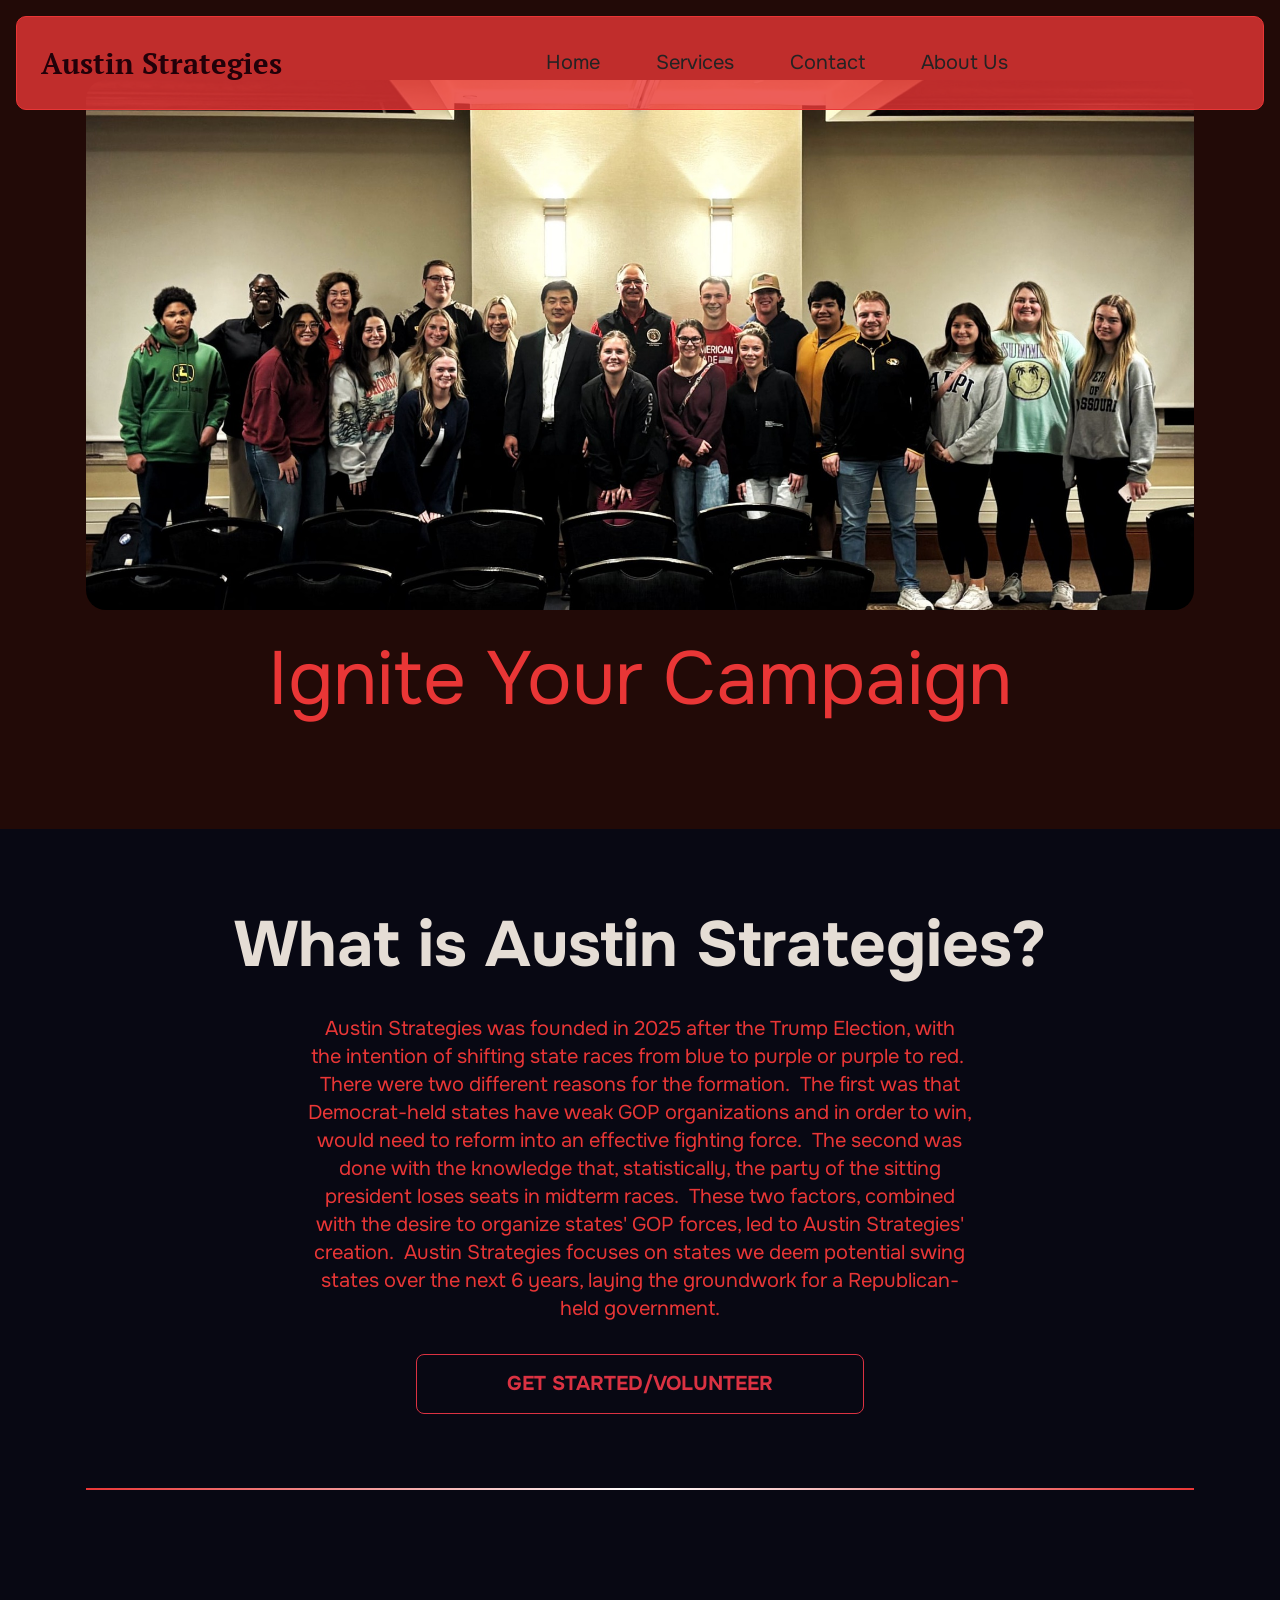
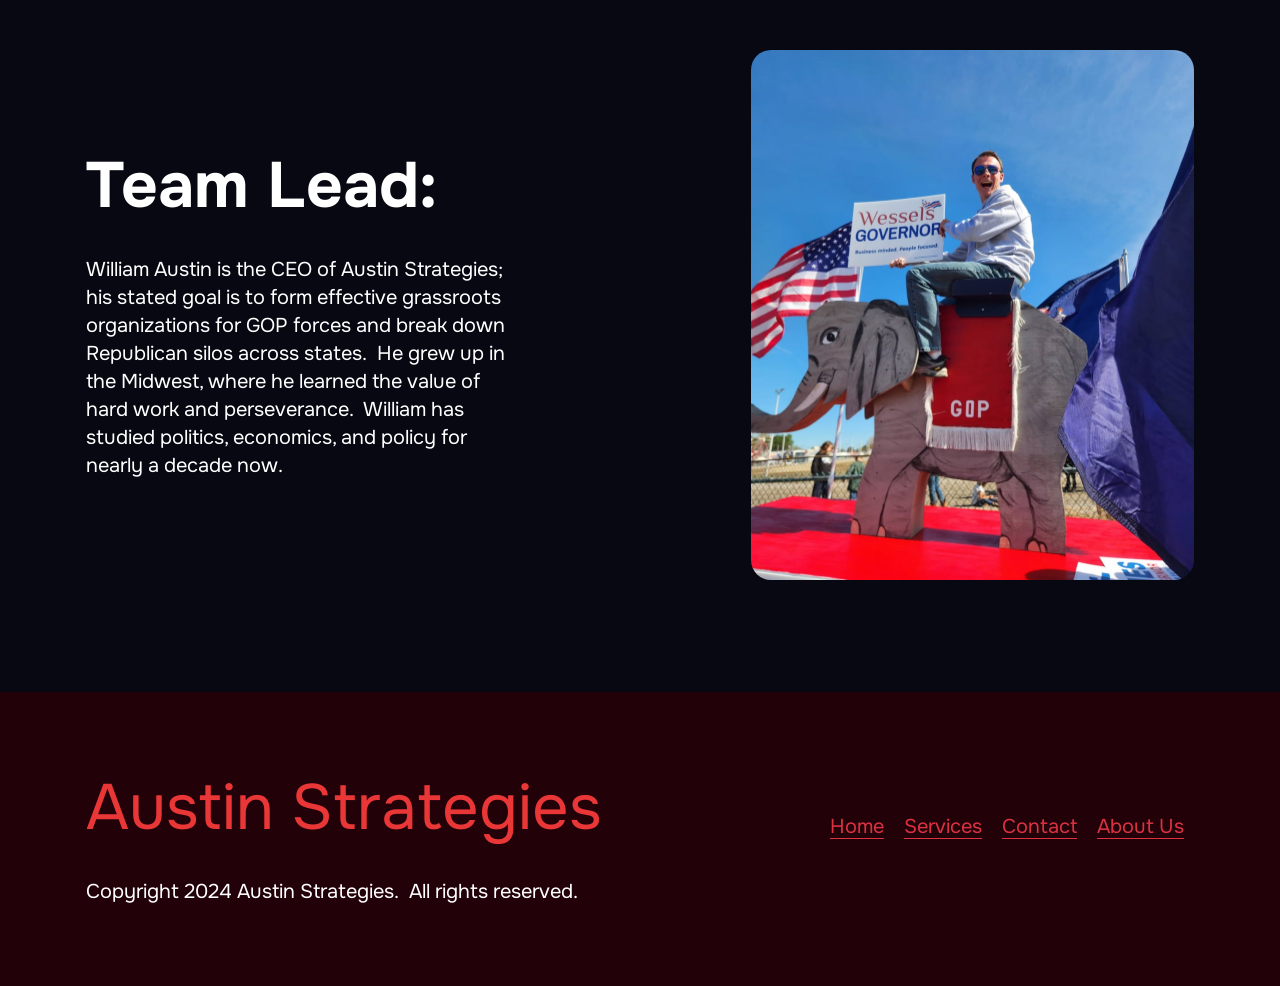
==== commit ad3ed7bf: "Add files via upload" ====
--- a/about.html
+++ b/about.html
@@ -22,7 +22,7 @@
   <noscript><link rel="stylesheet" href="https://fonts.googleapis.com/css2?family=Onest:wght@400;700&display=swap&display=swap"></noscript>
   <link rel="preload" href="https://fonts.googleapis.com/css?family=PT+Serif:400,400i,700,700i&display=swap" as="style" onload="this.onload=null;this.rel='stylesheet'">
   <noscript><link rel="stylesheet" href="https://fonts.googleapis.com/css?family=PT+Serif:400,400i,700,700i&display=swap"></noscript>
-  <link rel="preload" as="style" href="assets/mobirise/css/mbr-additional.css?v=uvX25L"><link rel="stylesheet" href="assets/mobirise/css/mbr-additional.css?v=uvX25L" type="text/css">
+  <link rel="preload" as="style" href="assets/mobirise/css/mbr-additional.css?v=tw6IeP"><link rel="stylesheet" href="assets/mobirise/css/mbr-additional.css?v=tw6IeP" type="text/css">
 
   
   
@@ -34,7 +34,7 @@
     
 
     <div class="container">
-        <nav class="navbar navbar-dropdown navbar-expand-lg">
+        <nav class="navbar navbar-dropdown navbar-fixed-top navbar-expand-lg">
             <div class="menu-container">
                 <div class="navbar-brand">
 				
@@ -157,9 +157,9 @@
             <div class="col-12 col-lg-6 card">
                 <div class="nav-wrapper">
                     <ul class="list mbr-fonts-style display-4">
-                        <li class="item-wrap"><a href="index.html" class="text-danger">Home</a></li><li class="item-wrap"><a href="about.html" class="text-danger">About Us</a></li>
-                        <li class="item-wrap"><a href="index.html#pricing01-2" class="text-danger text-primary">Products</a></li>
-                        <li class="item-wrap">Customer Service</li>
+                        <li class="item-wrap"><a href="index.html" class="text-danger text-primary">Home</a></li><li class="item-wrap"><a href="services.html" class="text-danger text-primary">Services</a></li><a href="about.html" class="text-primary">
+                        </a><li class="item-wrap"><a href="index.html" class="text-danger text-primary">Contact</a></li>
+                        <li class="item-wrap"><a href="about.html" class="text-danger">About Us</a></li>
                     </ul>
                 </div>
             </div>
